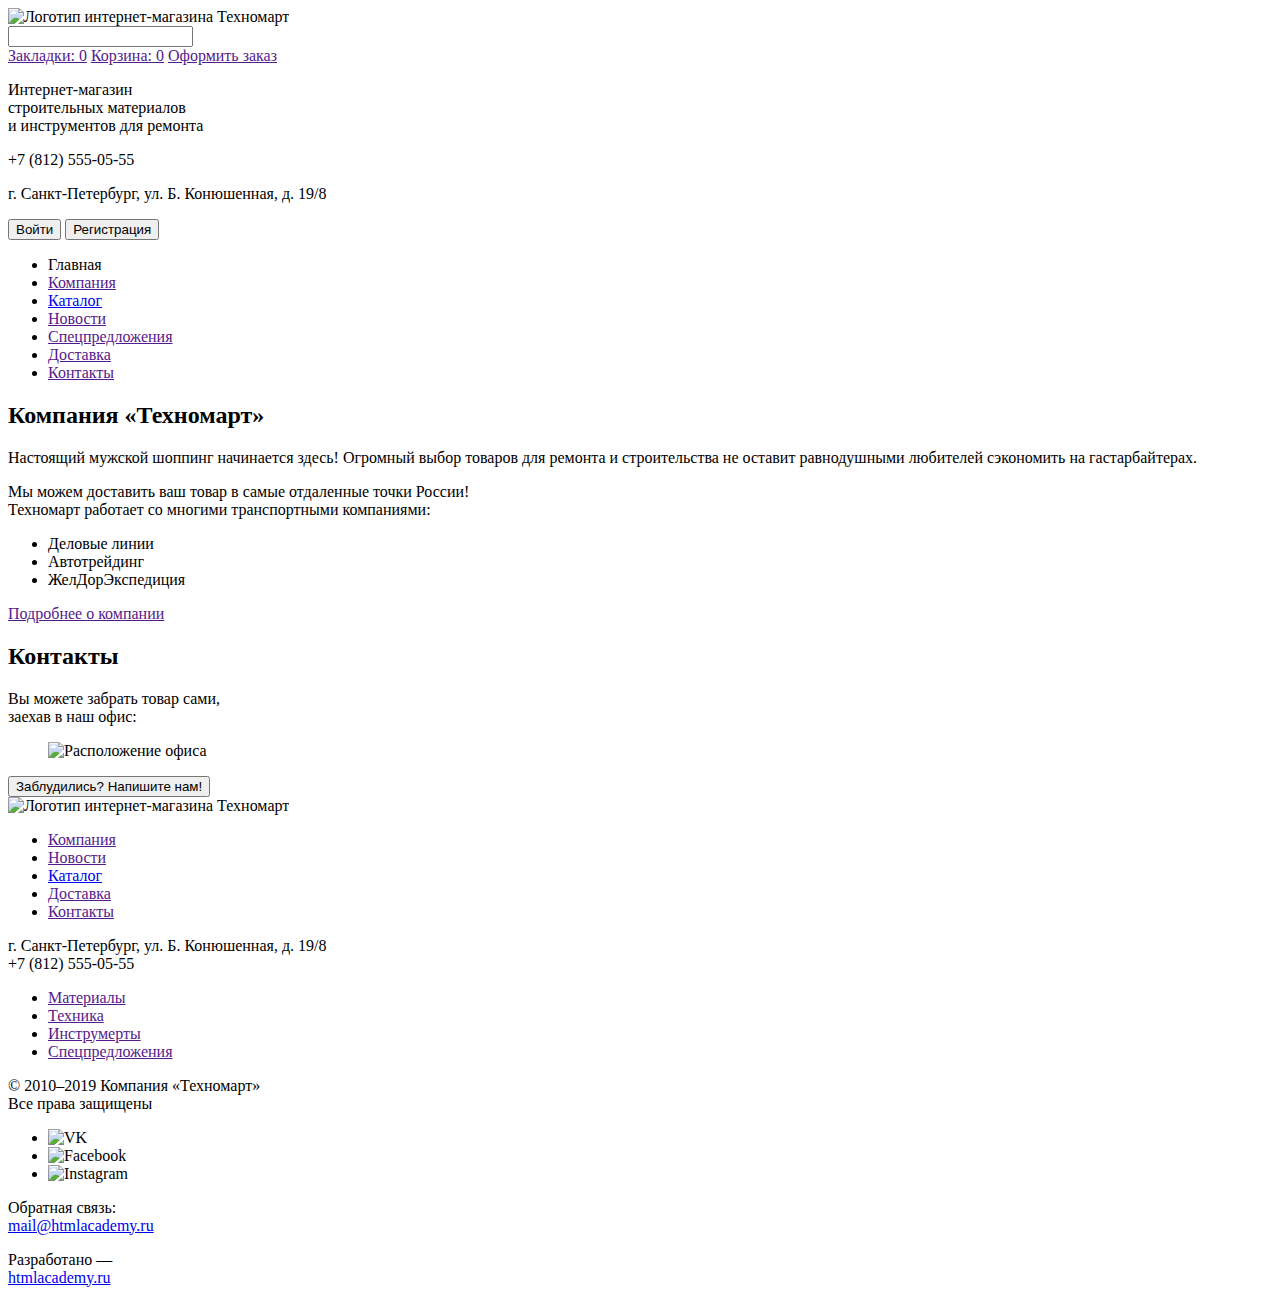
==== index.html @ 4e50cd93 "add catalog.html" ====
<!DOCTYPE html>
<html lang="ru">
  <head>
    <meta charset="utf-8">
    <title>HTML Academy: Техномарт</title>
  </head>
  <body>
    <header>
      <div>
        <a>
          <img src="img/logo.svg" width="109px" height="19px" alt="Логотип интернет-магазина Техномарт">
        </a>
        <form>
          <input type="text">
        </form>
        <a href="">Закладки: 0</a>
        <a href="">Корзина: 0</a>
        <a href="">Оформить заказ</a>
      </div>
      <div>
        <p>
          Интернет-магазин<br>
          строительных материалов<br>
          и инструментов для ремонта
        </p>
        <div>
          <p>+7 (812) 555-05-55</p>
          <p>г. Санкт-Петербург, ул. Б. Конюшенная, д. 19/8</p>
        </div>
        <button type="button">Войти</button>
        <button type="button">Регистрация</button>
      </div>
      <nav>
        <ul>
          <li><a>Главная</a></li>
          <li><a href="">Компания</a></li>
          <li><a href="catalog.html">Каталог</a></li>
          <li><a href="">Новости</a></li>
          <li><a href="">Спецпредложения</a></li>
          <li><a href="">Доставка</a></li>
          <li><a href="">Контакты</a></li>
        </ul>
      </nav>
    </header>
    
    <main>
      <article>
        <h2>Компания «Техномарт»</h2>
        <p>
          Настоящий мужской шоппинг начинается здесь!
          Огромный выбор товаров для ремонта и строительства
          не оставит равнодушными любителей сэкономить на гастарбайтерах.
        </p>
        <p>
          Мы можем доставить ваш товар в самые отдаленные точки России!<br>
          Техномарт работает со многими транспортными компаниями:
        </p>
        <ul>
          <li>Деловые линии</li>
          <li>Автотрейдинг</li>
          <li>ЖелДорЭкспедиция</li>
        </ul>
        <a href="">Подробнее о компании</a>
      </article>
      <article>
        <h2>Контакты</h2>
        <p>
          Вы можете забрать товар сами,<br>
          заехав в наш офис:
        </p>
        <figure>
          <img src="img/map.jpg" width="300px" height="158px" alt="Расположение офиса">
        </figure>
        <button>Заблудились? Напишите нам!</button>
      </article>
    </main>

    <footer>
      <div>
        <a>
          <img src="img/logo.svg" width="109px" height="19px" alt="Логотип интернет-магазина Техномарт">
        </a>
        <ul>
          <li><a href="">Компания</a></li>
          <li><a href="">Новости</a></li>
          <li><a href="catalog.html">Каталог</a></li>
          <li><a href="">Доставка</a></li>
          <li><a href="">Контакты</a></li>
        </ul>
      </div>
      <div>
        <p>
          г. Санкт-Петербург, ул. Б. Конюшенная, д. 19/8<br>
          +7 (812) 555-05-55
        </p>
        <ul>
          <li><a href="">Материалы</a></li>
          <li><a href="">Техника</a></li>
          <li><a href="">Инструмерты</a></li>
          <li><a href="">Спецпредложения</a></li>
        </ul>
      </div>
    </footer>

    <footer>
      <p>
        © 2010–2019 Компания «Техномарт»<br>
        Все права защищены
      </p>
      <ul>
        <li><img src="img/vk-icon.svg" alt="VK"></li>
        <li><img src="img/fb-icon.svg" alt="Facebook"></li>
        <li><img src="img/insta-icon.svg" alt="Instagram"></li>
      </ul>
      <p>
        Обратная связь:<br>
        <a href="mailto:mail@htmlacademy.ru">mail@htmlacademy.ru</a>
      </p>
      <p>
        Разработано —<br>
        <a href="https://htmlacademy.ru" target="_blank">htmlacademy.ru</a>
      </p>
    </footer>
  </body>
</html>
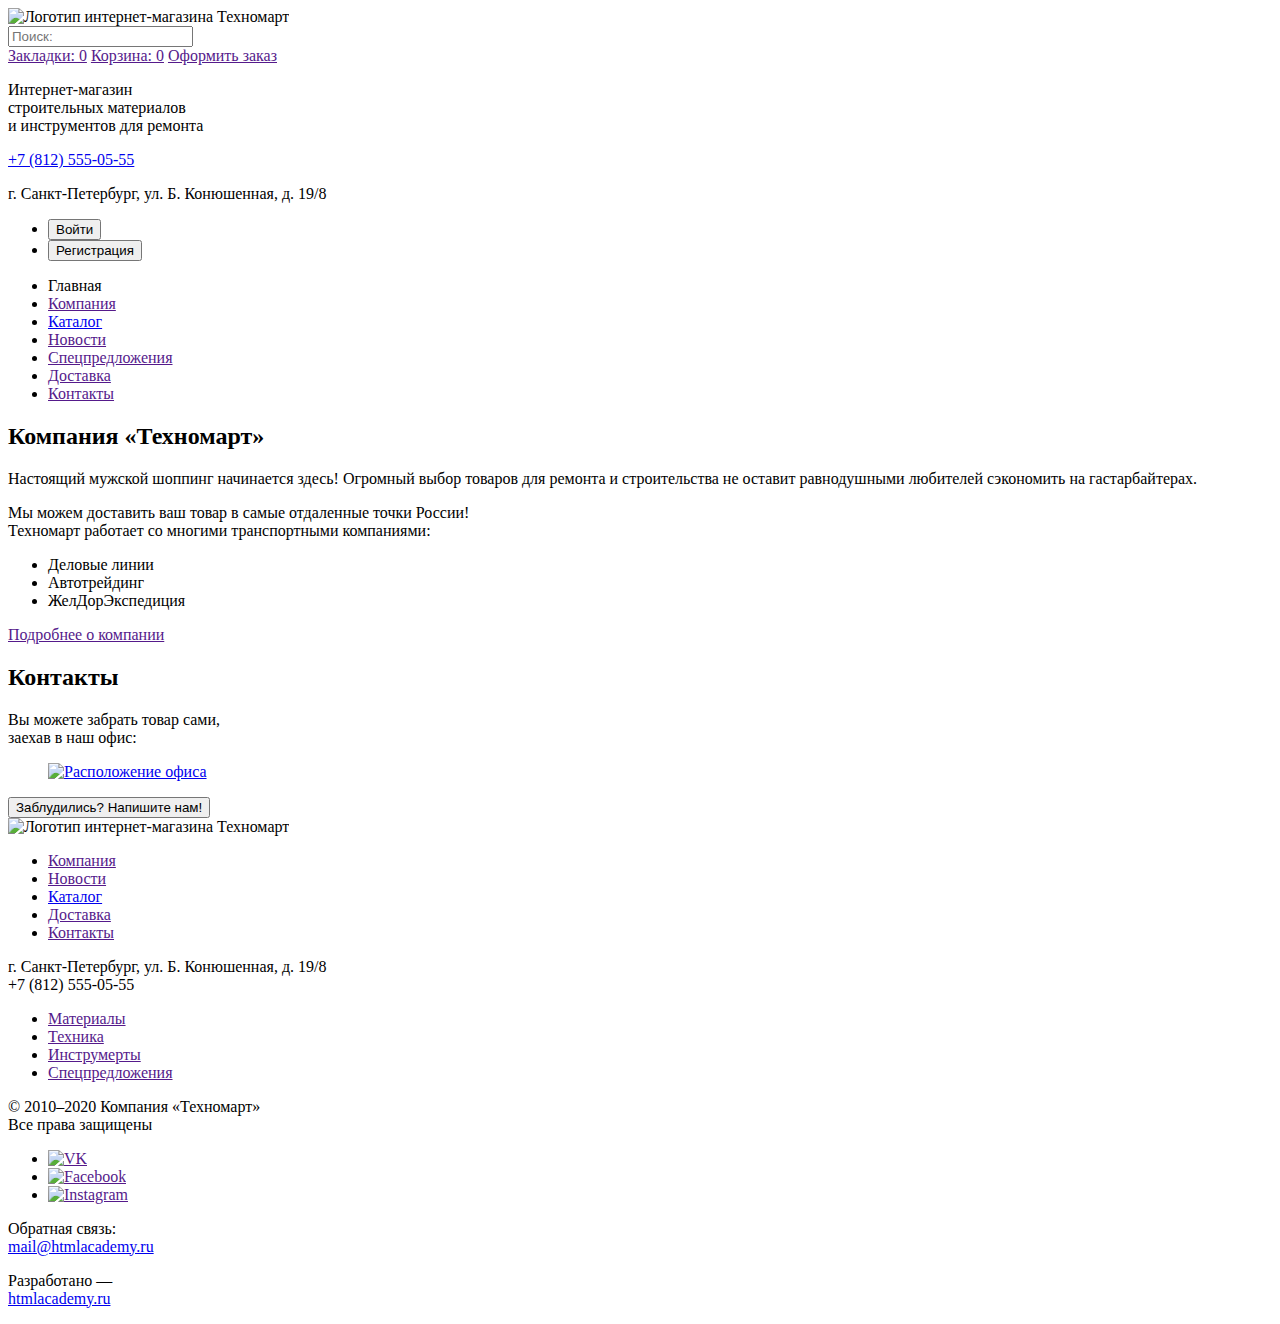
==== commit 3f296d6e: "code refactoring" ====
--- a/index.html
+++ b/index.html
@@ -8,10 +8,10 @@
     <header>
       <div>
         <a>
-          <img src="img/logo.svg" width="109px" height="19px" alt="Логотип интернет-магазина Техномарт">
+          <img src="img/logo.svg" width="109" height="19" alt="Логотип интернет-магазина Техномарт">
         </a>
         <form>
-          <input type="text">
+          <input type="text" placeholder="Поиск:">
         </form>
         <a href="">Закладки: 0</a>
         <a href="">Корзина: 0</a>
@@ -24,11 +24,13 @@
           и инструментов для ремонта
         </p>
         <div>
-          <p>+7 (812) 555-05-55</p>
+          <a href="tel:+78125550555">+7 (812) 555-05-55</a>
           <p>г. Санкт-Петербург, ул. Б. Конюшенная, д. 19/8</p>
         </div>
-        <button type="button">Войти</button>
-        <button type="button">Регистрация</button>
+        <ul>
+          <li><button type="button">Войти</button></li>
+          <li><button type="button">Регистрация</button></li>
+        </ul>
       </div>
       <nav>
         <ul>
@@ -42,7 +44,7 @@
         </ul>
       </nav>
     </header>
-    
+
     <main>
       <article>
         <h2>Компания «Техномарт»</h2>
@@ -69,7 +71,9 @@
           заехав в наш офис:
         </p>
         <figure>
-          <img src="img/map.jpg" width="300px" height="158px" alt="Расположение офиса">
+          <a href="http://maps.google.com/" target="_blank">
+            <img src="img/map.jpg" width="300" height="158" alt="Расположение офиса">
+          </a>
         </figure>
         <button>Заблудились? Напишите нам!</button>
       </article>
@@ -78,7 +82,7 @@
     <footer>
       <div>
         <a>
-          <img src="img/logo.svg" width="109px" height="19px" alt="Логотип интернет-магазина Техномарт">
+          <img src="img/logo.svg" width="109" height="19" alt="Логотип интернет-магазина Техномарт">
         </a>
         <ul>
           <li><a href="">Компания</a></li>
@@ -104,13 +108,13 @@
 
     <footer>
       <p>
-        © 2010–2019 Компания «Техномарт»<br>
+        © 2010–2020 Компания «Техномарт»<br>
         Все права защищены
       </p>
       <ul>
-        <li><img src="img/vk-icon.svg" alt="VK"></li>
-        <li><img src="img/fb-icon.svg" alt="Facebook"></li>
-        <li><img src="img/insta-icon.svg" alt="Instagram"></li>
+        <li><a href=""><img src="img/vk-icon.svg" alt="VK"></a></li>
+        <li><a href=""><img src="img/fb-icon.svg" alt="Facebook"></a></li>
+        <li><a href=""><img src="img/insta-icon.svg" alt="Instagram"></a></li>
       </ul>
       <p>
         Обратная связь:<br>
@@ -118,7 +122,7 @@
       </p>
       <p>
         Разработано —<br>
-        <a href="https://htmlacademy.ru" target="_blank">htmlacademy.ru</a>
+        <a href="https://htmlacademy.ru/intensive/htmlcss" target="_blank">htmlacademy.ru</a>
       </p>
     </footer>
   </body>
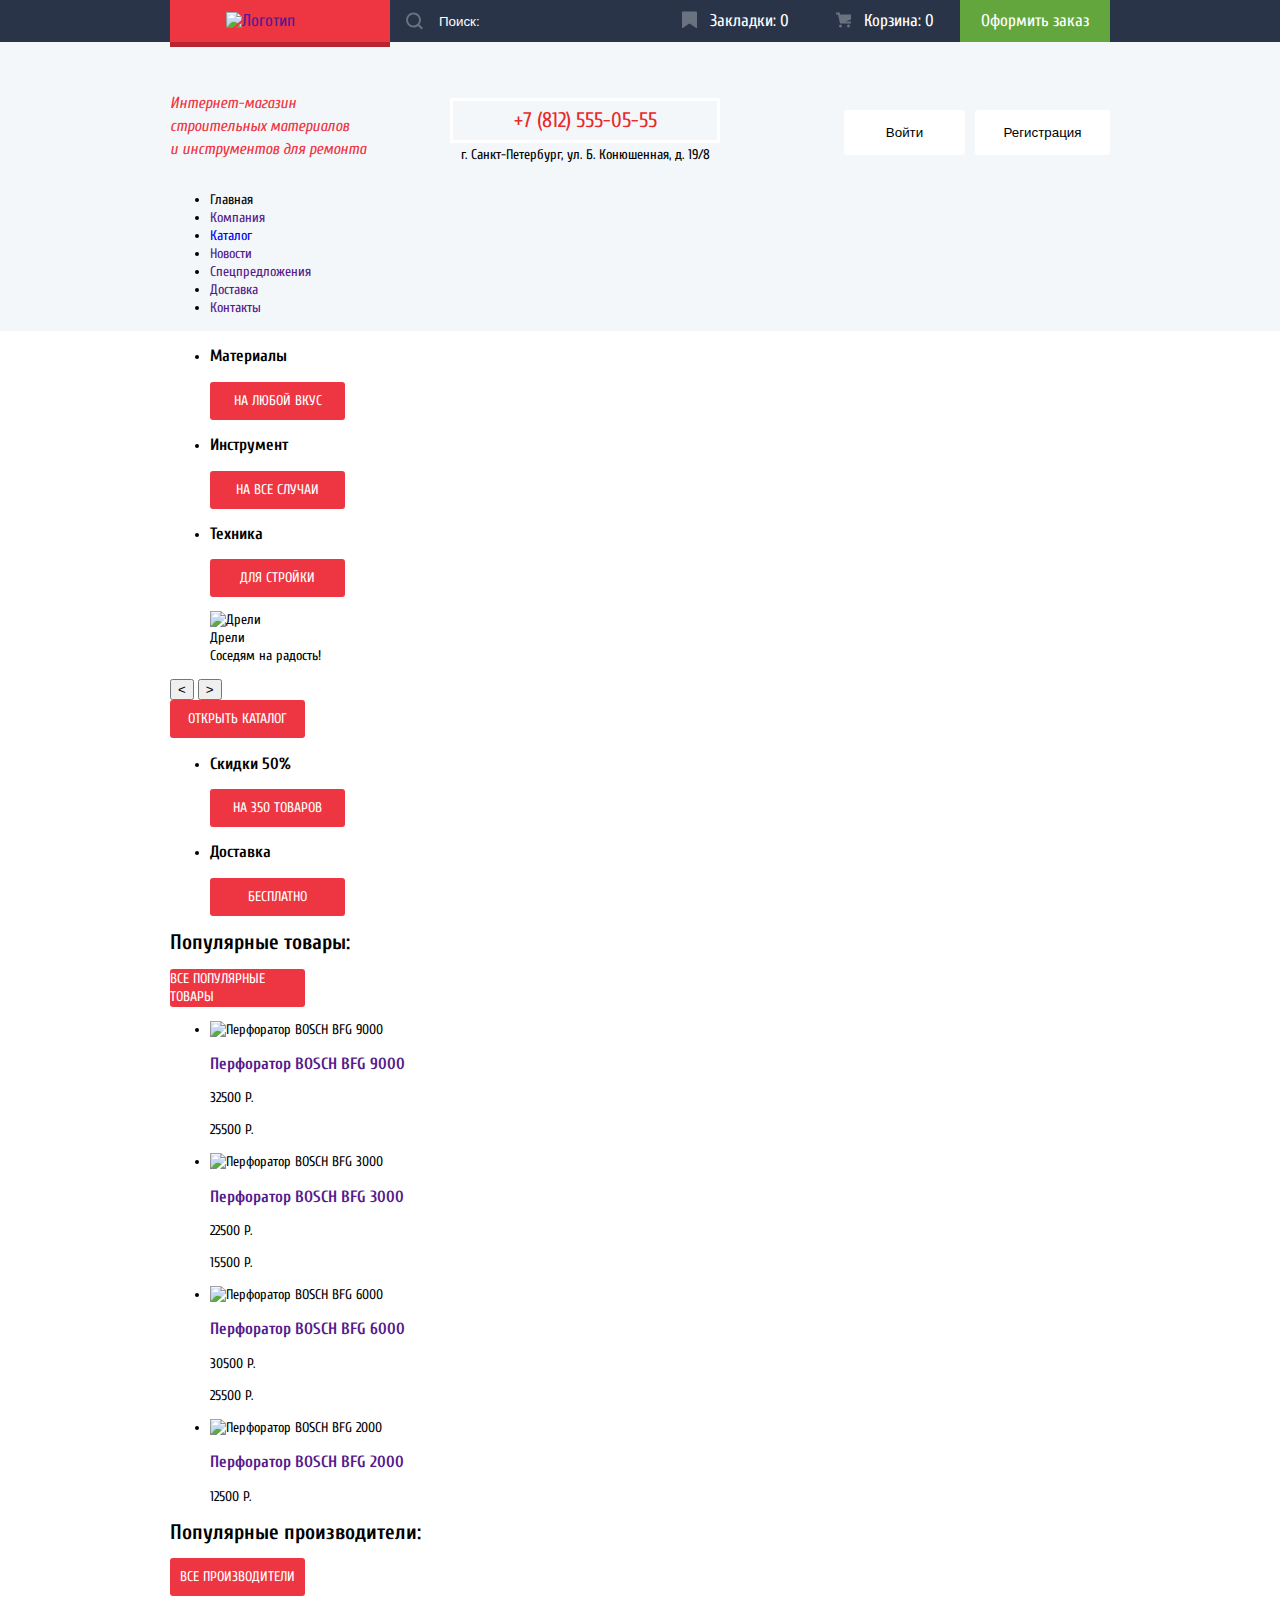
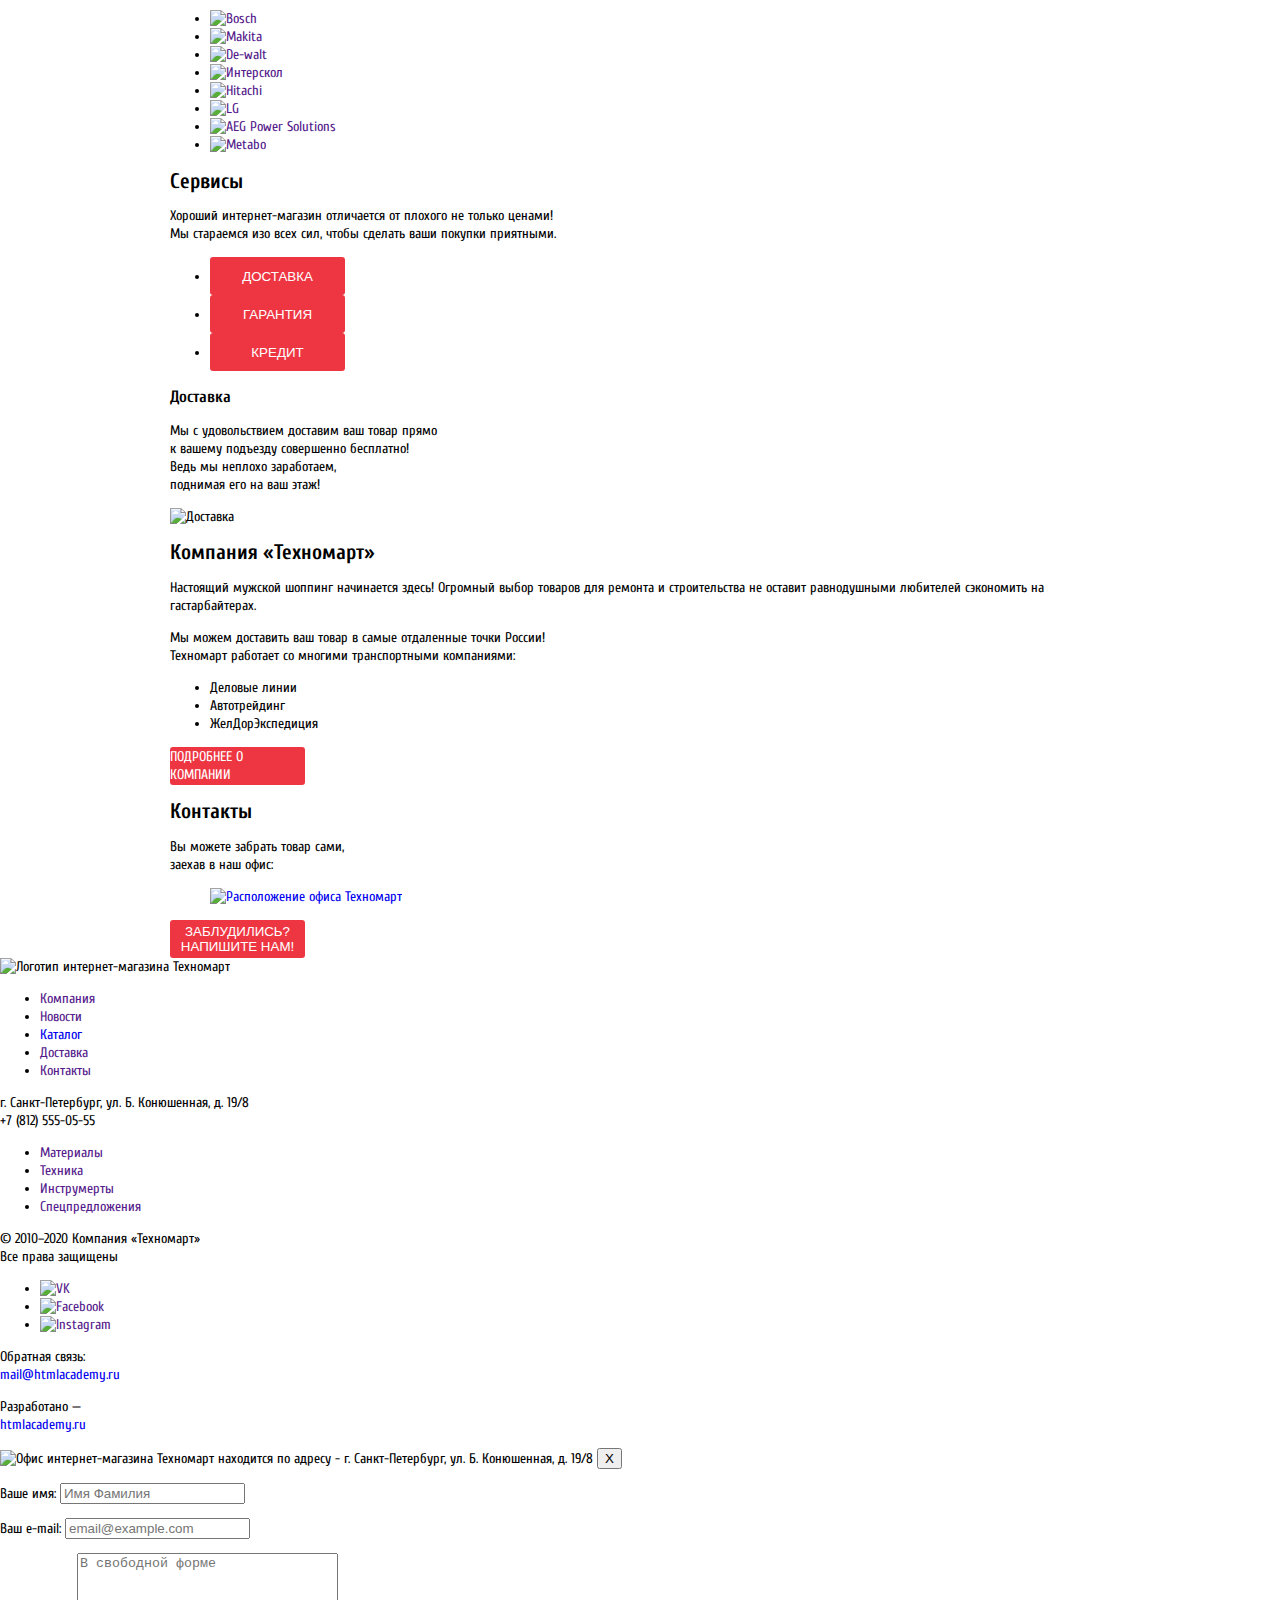
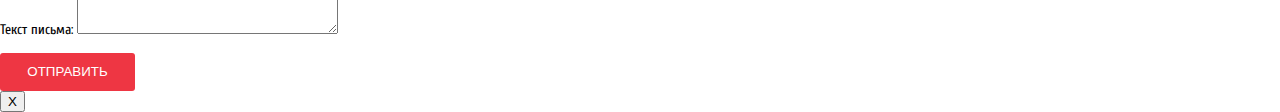
==== commit b2ea97f1: "change search icon style" ====
--- a/index.html
+++ b/index.html
@@ -3,127 +3,337 @@
   <head>
     <meta charset="utf-8">
     <title>HTML Academy: Техномарт</title>
+    <link href="https://fonts.googleapis.com/css?family=Cuprum:400,400i,700&display=swap&subset=cyrillic" rel="stylesheet">
+    <link rel="stylesheet" href="css/normalize.css">
+    <link rel="stylesheet" href="css/style.css">
   </head>
   <body>
-    <header>
-      <div>
-        <a>
-          <img src="img/logo.svg" width="109" height="19" alt="Логотип интернет-магазина Техномарт">
-        </a>
-        <form>
-          <input type="text" placeholder="Поиск:">
-        </form>
-        <a href="">Закладки: 0</a>
-        <a href="">Корзина: 0</a>
-        <a href="">Оформить заказ</a>
-      </div>
-      <div>
-        <p>
-          Интернет-магазин<br>
-          строительных материалов<br>
-          и инструментов для ремонта
-        </p>
-        <div>
-          <a href="tel:+78125550555">+7 (812) 555-05-55</a>
-          <p>г. Санкт-Петербург, ул. Б. Конюшенная, д. 19/8</p>
-        </div>
-        <ul>
-          <li><button type="button">Войти</button></li>
-          <li><button type="button">Регистрация</button></li>
-        </ul>
-      </div>
-      <nav>
-        <ul>
-          <li><a>Главная</a></li>
-          <li><a href="">Компания</a></li>
-          <li><a href="catalog.html">Каталог</a></li>
-          <li><a href="">Новости</a></li>
-          <li><a href="">Спецпредложения</a></li>
-          <li><a href="">Доставка</a></li>
-          <li><a href="">Контакты</a></li>
-        </ul>
-      </nav>
+    <header class="header">
+      <div class="header-top">
+        <div class="wrapper">
+          <a href="" class="header-top__logo">
+            <img src="img/logo-technomart.svg" width="109" height="19" alt="Логотип интернет-магазина Техномарт">
+          </a>
+          <form class="header-top__search" action="https://echo.htmlacademy.ru/courses" method="POST" name="search">
+            <input type="text" name="query" placeholder="Поиск:">
+            <label class="search-submit">
+              <input type="submit" aria-label="Поиск по сайту">
+              <svg class="svg-icon search-icon" xmlns="http://www.w3.org/2000/svg" width="17" height="17" viewBox="0 0 17 17"><path d="M17 15.586l-3.542-3.542A7.465 7.465 0 0 0 15 7.5 7.5 7.5 0 1 0 7.5 15c1.71 0 3.282-.579 4.544-1.542L15.586 17 17 15.586zM2 7.5C2 4.467 4.467 2 7.5 2 10.532 2 13 4.467 13 7.5c0 3.032-2.468 5.5-5.5 5.5A5.506 5.506 0 0 1 2 7.5z"/></svg>
+            </label>
+          </form>
+          <a class="button button--header-top" href="">
+            <svg class="svg-icon" xmlns="http://www.w3.org/2000/svg" width="14" height="16" viewBox="0 0 14 16"><path d="M14 15c0 .55-.368.741-.818.426l-5.363-3.765c-.45-.315-1.187-.315-1.637 0L.818 15.426C.368 15.741 0 15.55 0 15V1c0-.55.45-1 1-1h12c.55 0 1 .45 1 1v14z"/></svg>
+            Закладки: 0
+          </a>
+          <a class="button button--header-top" href="">
+            <svg class="svg-icon" xmlns="http://www.w3.org/2000/svg" width="15" height="15" viewBox="0 0 15 15"><circle cx="4.5" cy="13.5" r="1.5"/><circle  cx="12.5" cy="13.5" r="1.5"/><path  d="M15 2H4.07l-.422-2H0v2h2.031l1.985 9H15V9H9.441L15 6.951z"/></svg>
+            Корзина: 0
+          </a>
+          <a class="button button--header-top button--checkout" href="">Оформить заказ</a>
+        </div>
+      </div>
+      <div class="header-info">
+        <div class="wrapper">
+          <p class="header-info__caption">
+            Интернет-магазин<br>
+            строительных материалов<br>
+            и инструментов для ремонта
+          </p>
+          <div class="header-info__contacts">
+            <a class="header-info__phone" href="tel:+78125550555" aria-label="Телефон интернет-магазина Техномарт">+7 (812) 555-05-55</a>
+            <p class="header-info__address">г. Санкт-Петербург, ул. Б. Конюшенная, д. 19/8</p>
+          </div>
+          <ul class="header-info__user">
+            <li><button class="button button--sign-in" type="button">Войти</button></li>
+            <li><button class="button button--sign-up" type="button">Регистрация</button></li>
+          </ul>
+        </div>
+      </div>
+      <div class="wrapper">
+        <nav class="nav">
+          <ul class="nav__list">
+            <li class="nav__item nav__item--current"><a>Главная</a></li>
+            <li class="nav__item"><a href="">Компания</a></li>
+            <li class="nav__item"><a href="catalog.html">Каталог</a></li>
+            <li class="nav__item"><a href="">Новости</a></li>
+            <li class="nav__item"><a href="">Спецпредложения</a></li>
+            <li class="nav__item"><a href="">Доставка</a></li>
+            <li class="nav__item"><a href="">Контакты</a></li>
+          </ul>
+        </nav>
+      </div>
     </header>
-
-    <main>
-      <article>
-        <h2>Компания «Техномарт»</h2>
-        <p>
-          Настоящий мужской шоппинг начинается здесь!
-          Огромный выбор товаров для ремонта и строительства
-          не оставит равнодушными любителей сэкономить на гастарбайтерах.
-        </p>
-        <p>
-          Мы можем доставить ваш товар в самые отдаленные точки России!<br>
-          Техномарт работает со многими транспортными компаниями:
-        </p>
-        <ul>
-          <li>Деловые линии</li>
-          <li>Автотрейдинг</li>
-          <li>ЖелДорЭкспедиция</li>
-        </ul>
-        <a href="">Подробнее о компании</a>
+    <main class="container">
+      <section class="promo" aria-label="Промо-блок">
+        <ul class="promo__list">
+          <li class="promo__item promo-item">
+            <h3 class="promo-item__header">Материалы</h3>
+            <a class="button button--promo" href="" aria-label="материалы на любой вкус">На любой вкус</a>
+          </li>
+          <li class="promo__item promo-item">
+            <h3 class="promo-item__header">Инструмент</h3 class="promo-item__header">
+            <a class="button button--promo" href="" aria-label="Инструмент на все случаи">На все случаи</a>
+          </li class="promo__item promo-item">
+          <li class="promo__item promo-item">
+            <h3 class="promo-item__header">Техника</h3>
+            <a class="button button--promo" href="" aria-label="Техника для стройки">Для стройки</a>
+          </li>
+        </ul>
+        <section class="promo__slider promo-slider" aria-label="Слайдер">
+          <figure class="promo-slider__slide">
+            <img class="promo-slider__img" src="img/slider-image.jpg" alt="Дрели" width="620" height="266">
+            <figcaption class="promo-slider__title">Дрели</figcaption>
+            <figcaption class="promo-slider__caption">Соседям на радость!</figcaption>
+          </figure>
+          <button class="promo-slider__prev" type="button" aria-label="Предыдущий слайд">&lt;</button>
+          <button class="promo-slider__next" type="button" aria-label="Следующий слайд">&gt;</button>
+          <a class="button" href="catalog.html">Открыть каталог</a>
+        </section>
+        <ul class="promo__list promo__list--vertical">
+          <li class="promo__item promo-item">
+            <h3 class="promo-item__header">Скидки 50%</h3>
+            <a class="button button--promo" href="" aria-label="Скидки 50% на 350 товаров">На 350 товаров</a>
+          </li>
+          <li class="promo__item promo-item">
+            <h3 class="promo-item__header">Доставка</h3>
+            <a class="button button--promo" href="" aria-label="Доставка бесплатно">Бесплатно</a>
+          </li>
+        </ul>
+      </section>
+      <section class="popular">
+        <div class="popular__header">
+          <h2 class="popular__title">Популярные товары:</h2>
+          <a class="button" href="">Все популярные товары</a>
+        </div>
+        <ul class="products">
+          <li class="products__item">
+            <img class="products__img" src="img/item-image-2.jpg" width="218" height="170" alt="Перфоратор BOSCH BFG 9000">
+            <h3 class="products__name">
+              <a href="">Перфоратор BOSCH BFG 9000</a>
+            </h3>
+            <p class="products__price-discount">32500 Р.</p>
+            <p class="products__price">25500 Р.</p>
+          </li>
+          <li class="products__item">
+            <img class="products__img" src="img/item-image-1.jpg" width="218" height="170" alt="Перфоратор BOSCH BFG 3000">
+            <h3 class="products__name">
+              <a href="">Перфоратор BOSCH BFG 3000</a>
+            </h3>
+            <p class="products__price-discount">22500 Р.</p>
+            <p class="products__price">15500 Р.</p>
+          </li>
+          <li class="products__item">
+            <img class="products__img" src="img/item-image-3.jpg" width="218" height="170" alt="Перфоратор BOSCH BFG 6000">
+            <h3 class="products__name">
+              <a href="">Перфоратор BOSCH BFG 6000</a>
+            </h3>
+            <p class="products__price-discount">30500 Р.</p>
+            <p class="products__price">25500 Р.</p>
+          </li>
+          <li class="products__item">
+            <img class="products__img" src="img/item-image-1.jpg" width="218" height="170" alt="Перфоратор BOSCH BFG 2000">
+            <h3 class="products__name">
+              <a href="">Перфоратор BOSCH BFG 2000</a>
+            </h3>
+            <p class="products__price">12500 Р.</p>
+          </li>
+        </ul>
+      </section>
+      <section class="popular popular-vendors">
+        <div class="popular__header">
+          <h2 class="popular__title">Популярные производители:</h2>
+          <a class="button" href="">Все производители</a>
+        </div>
+        <ul class="popular-vendors__list">
+          <li class="popular-vendors__item">
+            <a class="popular-vendors__link" href="">
+              <img class="popular-vendors__img" src="img/vendors/bosch.jpg" alt="Bosch">
+            </a>
+          </li>
+          <li class="popular-vendors__item">
+            <a class="popular-vendors__link" href="">
+              <img class="popular-vendors__img" src="img/vendors/makita.jpg" alt="Makita">
+            </a>
+          </li>
+          <li class="popular-vendors__item">
+            <a class="popular-vendors__link" href="">
+              <img class="popular-vendors__img" src="img/vendors/de-walt.jpg" alt="De-walt">
+            </a>
+          </li>
+          <li class="popular-vendors__item">
+            <a class="popular-vendors__link" href="">
+              <img class="popular-vendors__img" src="img/vendors/interskol.jpg" alt="Интерскол">
+            </a>
+          </li>
+          <li class="popular-vendors__item">
+            <a class="popular-vendors__link" href="">
+              <img class="popular-vendors__img" src="img/vendors/hitachi.jpg" alt="Hitachi">
+            </a>
+          </li>
+          <li class="popular-vendors__item">
+            <a class="popular-vendors__link" href="">
+              <img class="popular-vendors__img" src="img/vendors/lg.jpg" alt="LG">
+            </a>
+          </li>
+          <li class="popular-vendors__item">
+            <a class="popular-vendors__link" href="">
+              <img class="popular-vendors__img" src="img/vendors/aeg.jpg" alt="AEG Power Solutions">
+            </a>
+            </li>
+          <li class="popular-vendors__item">
+            <a class="popular-vendors__link" href="">
+              <img class="popular-vendors__img" src="img/vendors/metabo.jpg" alt="Metabo">
+            </a>
+          </li>
+        </ul>
+      </section>
+      <article class="article article--backgound">
+        <h2 class="services__title">Сервисы</h2>
+        <p class="services__text">
+          Хороший интернет-магазин отличается от плохого не только ценами!<br>
+          Мы стараемся изо всех сил, чтобы сделать ваши покупки приятными.
+        </p>
       </article>
-      <article>
-        <h2>Контакты</h2>
-        <p>
-          Вы можете забрать товар сами,<br>
-          заехав в наш офис:
-        </p>
-        <figure>
-          <a href="http://maps.google.com/" target="_blank">
-            <img src="img/map.jpg" width="300" height="158" alt="Расположение офиса">
-          </a>
-        </figure>
-        <button>Заблудились? Напишите нам!</button>
-      </article>
+      <section class="services-slider">
+        <ul class="services-slider__nav">
+          <li class="services-slider__item">
+            <button class="services-slider__btn button" type="button">Доставка</button>
+          </li>
+          <li class="services-slider__item">
+            <button class="services-slider__btn button" type="button">Гарантия</button>
+          </li>
+          <li class="services-slider__item">
+            <button class="services-slider__btn button" type="button">Кредит</button>
+          </li>
+        </ul>
+        <div class="services-slider__slide services-slide">
+          <h3 class="services-slide__title">Доставка</h3>
+          <p class="services-slide__text">
+            Мы с удовольствием доставим ваш товар прямо<br>
+            к вашему подъезду совершенно бесплатно!<br>
+            Ведь мы неплохо заработаем,<br>
+            поднимая его на ваш этаж!
+          </p>
+          <img class="services-slide__img" src="img/delivery.jpg" width="468" height="261" alt="Доставка">
+        </div>
+      </section>
+      <div class="article-wrapper">
+        <article class="article">
+          <h2 class="article__title">Компания «Техномарт»</h2>
+          <p class="article__text">
+            Настоящий мужской шоппинг начинается здесь!
+            Огромный выбор товаров для ремонта и строительства
+            не оставит равнодушными любителей сэкономить на гастарбайтерах.
+          </p>
+          <p>
+            Мы можем доставить ваш товар в самые отдаленные точки России!<br>
+            Техномарт работает со многими транспортными компаниями:
+          </p>
+          <ul class="article__list delivery-list">
+            <li class="delivery-list__item">Деловые линии</li>
+            <li class="delivery-list__item">Автотрейдинг</li>
+            <li class="delivery-list__item">ЖелДорЭкспедиция</li>
+          </ul>
+          <a class="button" href="">Подробнее о компании</a>
+        </article>
+        <article class="article">
+          <h2 class="article__title">Контакты</h2>
+          <p class="article__text">
+            Вы можете забрать товар сами,<br>
+            заехав в наш офис:
+          </p>
+          <figure class="article__map">
+            <a class="article__map-link" href="http://maps.google.com/" target="_blank">
+              <img class="article__map-img" src="img/map.jpg" width="300" height="158" alt="Расположение офиса Техномарт">
+            </a>
+          </figure>
+          <button type="button" class="button">Заблудились? Напишите нам!</button>
+        </article>
+      </div>
     </main>
 
-    <footer>
-      <div>
-        <a>
-          <img src="img/logo.svg" width="109" height="19" alt="Логотип интернет-магазина Техномарт">
+    <footer class="footer">
+      <div class="footer__line">
+        <a class="footer_logo">
+          <img src="img/logo-technomart.svg" width="109" height="19" alt="Логотип интернет-магазина Техномарт">
         </a>
-        <ul>
-          <li><a href="">Компания</a></li>
-          <li><a href="">Новости</a></li>
-          <li><a href="catalog.html">Каталог</a></li>
-          <li><a href="">Доставка</a></li>
-          <li><a href="">Контакты</a></li>
-        </ul>
-      </div>
-      <div>
-        <p>
+        <ul class="footer__nav footer-nav">
+          <li class="footer-nav_item"><a href="">Компания</a></li>
+          <li class="footer-nav_item"><a href="">Новости</a></li>
+          <li class="footer-nav_item"><a href="catalog.html">Каталог</a></li>
+          <li class="footer-nav_item"><a href="">Доставка</a></li>
+          <li class="footer-nav_item"><a href="">Контакты</a></li>
+        </ul>
+      </div>
+      <div class="footer__line">
+        <p class="footer__address">
           г. Санкт-Петербург, ул. Б. Конюшенная, д. 19/8<br>
           +7 (812) 555-05-55
         </p>
-        <ul>
-          <li><a href="">Материалы</a></li>
-          <li><a href="">Техника</a></li>
-          <li><a href="">Инструмерты</a></li>
-          <li><a href="">Спецпредложения</a></li>
+        <ul class="footer__nav footer-nav footer__nav--bottom">
+          <li class="footer-nav_item"><a href="">Материалы</a></li>
+          <li class="footer-nav_item"><a href="">Техника</a></li>
+          <li class="footer-nav_item"><a href="">Инструмерты</a></li>
+          <li class="footer-nav_item"><a href="">Спецпредложения</a></li>
         </ul>
       </div>
     </footer>
 
-    <footer>
-      <p>
+    <footer class="footer footer--bottom">
+      <p class="footer__copyright">
         © 2010–2020 Компания «Техномарт»<br>
         Все права защищены
       </p>
-      <ul>
-        <li><a href=""><img src="img/vk-icon.svg" alt="VK"></a></li>
-        <li><a href=""><img src="img/fb-icon.svg" alt="Facebook"></a></li>
-        <li><a href=""><img src="img/insta-icon.svg" alt="Instagram"></a></li>
+      <ul class="footer__socials socials">
+        <li class="socials__item">
+          <a href=""><img src="img/icons/vk-icon.svg" alt="VK"></a>
+        </li>
+        <li class="socials__item">
+          <a href=""><img src="img/icons/fb-icon.svg" alt="Facebook"></a>
+        </li>
+        <li class="socials__item">
+          <a href=""><img src="img/icons/insta-icon.svg" alt="Instagram"></a>
+        </li>
       </ul>
-      <p>
+      <p class="footer__feedback">
         Обратная связь:<br>
-        <a href="mailto:mail@htmlacademy.ru">mail@htmlacademy.ru</a>
+        <a class="footer__feedback-link" href="mailto:mail@htmlacademy.ru">mail@htmlacademy.ru</a>
       </p>
       <p>
         Разработано —<br>
-        <a href="https://htmlacademy.ru/intensive/htmlcss" target="_blank">htmlacademy.ru</a>
+        <a class="footer__feedback-link" href="https://htmlacademy.ru/intensive/htmlcss" target="_blank">htmlacademy.ru</a>
       </p>
     </footer>
+
+    <section class="modal modal-map" aria-label="Карта с расположением офиса Техномарта">
+      <img
+        class="modal-map__img"
+        src="img/full-map.jpg"
+        width="940"
+        height="446"
+        alt="Офис интернет-магазина Техномарт находится по адресу - г. Санкт-Петербург, ул. Б. Конюшенная, д. 19/8"
+      >
+      <button class="modal__close" type="button" aria-label="Закрыть всплывающее окно с картой">X</button>
+    </section>
+    <section class="modal modal-feedback" aria-label="Форма обратной связи">
+      <form class="feedback-form" action="https://echo.htmlacademy.ru/courses" method="POST" name="feedback">
+        <p class="feedback-form__entry">
+          <label class="feedback-form__label" for="name">Ваше имя:</label>
+          <input class="feedback-form__input" type="text" name="name" id="name" placeholder="Имя Фамилия">
+        </p>
+        <p class="feedback-form__entry">
+          <label class="feedback-form__label" for="feeedback-email">Ваш e-mail:</label>
+          <input class="feedback-form__input" type="email" name="email" id="feeedback-email" placeholder="email@example.com">
+        </p>
+        <p class="feedback-form__entry">
+          <label class="feedback-form__input" for="message">Текст письма:</label>
+          <textarea class="feedback-form__textarea" name="message" id="message" cols="30" rows="5" placeholder="В свободной форме"></textarea>
+        </p>
+        <div class="feedback-form__submit-container">
+          <button class="button" type="submit">Отправить</button>
+        </div>
+        <button class="modal__close" type="button" aria-label="Закрыть всплывающее окно с обратной связью">X</button>
+      </form>
+    </section>
   </body>
 </html>
--- a/css/style.css
+++ b/css/style.css
@@ -0,0 +1,278 @@
+/*
+* GLOBAL STYLES
+*/
+
+body {
+    margin: 0;
+    padding: 0;
+
+    font-family: 'Cuprum', Arial, sans-serif;
+    font-size: 14px;
+    line-height: 18px;
+
+    box-sizing: border-box;
+}
+
+*, *:before, *:after {
+    box-sizing: inherit;
+}
+
+a {
+    text-decoration: none;
+}
+
+main {
+    width: 940px;
+    margin: 0 auto;
+}
+
+.button {
+    height: 38px;
+    width: 135px;
+    display: flex;
+    align-items: center;
+    justify-content: center;
+    background-color: #ee3643;
+    color: white;
+    border-radius: 3px;
+    border: 0;
+    text-transform: uppercase;
+    cursor: pointer;
+}
+
+.button:hover {
+    background-color: #ca2c37;
+}
+
+.button:active {
+    background-color: #ba2732;
+}
+
+.wrapper {
+    width: 940px;
+    height: 100%;
+    margin: 0 auto;
+    display: flex;
+    align-items: center;
+}
+
+/*
+* HEADER TOP STYLES
+*/
+
+.header {
+    background-color: #f4f7f9;
+}
+
+.header-top {
+    background-color: #293449;
+    height: 42px;
+
+    font-size: 17px;
+    line-height: 18px;
+}
+
+.button--header-top {
+    border-radius: 0;
+    height: 100%;
+    background-color: inherit;
+    width: 150px;
+    text-transform: none;
+}
+
+.header-top .svg-icon {
+    width: 15px;
+    height: 100%;
+    margin: 0 13px 2px 0;
+    border: 0;
+    fill: white;
+    opacity: 30%;
+}
+
+.button--header-top:hover {
+    background-color: #212a3a;
+}
+
+.button--header-top:hover .svg-icon {
+    opacity: 100%;
+}
+
+.button--header-top:active {
+    background-color: #161d29;
+    color: #FFFFFF80;
+}
+
+.button--header-top:active .svg-icon {
+    opacity: 30%;
+}
+
+.button--checkout {
+    background-color: #63a63e;
+}
+
+.button--checkout:hover {
+    background-color: #5fbb2d;
+}
+
+.button--checkout:active {
+    background-color: #518534;
+}
+
+.header-top__search {
+    position: relative;
+    width: 270px;
+    height: 100%;
+}
+
+.header-top .search-icon {
+    width: 17px;
+}
+
+.header-top__search:focus {
+    background-color: white;
+}
+
+.header-top__search input {
+    background-color: inherit;
+    padding: 0 10px 0 49px;
+    border: 0;
+    height: 100%;
+    width: 100%;
+    outline: none;
+    color: white;
+}
+
+.header-top__search:hover {
+    background-color: #212a3a;
+}
+
+.header-top__search:hover .svg-icon {
+    opacity: 100%;
+}
+
+.header-top__search input:focus {
+    background-color: white;
+    color: black;
+}
+
+.header-top__search input:focus + .search-submit .svg-icon {
+    fill: #ee3643;
+    opacity: 100%;
+}
+
+.header-top__search input::placeholder {
+    color: white;
+}
+
+.header-top__search input[type="submit"] {
+    display: none;
+}
+
+.search-submit {
+    position: absolute;
+    top: 0;
+    height: 100%;
+    width: 49px;
+    cursor: pointer;
+    display: flex;
+    justify-content: center;
+}
+
+.search-submit .svg-icon {
+    margin: 0;
+}
+
+.header-top__logo {
+    width: 220px;
+    height: 100%;
+    background-color: #ee3643;
+    box-shadow: 0px 5px 0px 0px #b62530;
+    display: flex;
+    align-items: center;
+    justify-content: center;
+}
+
+.header-top__logo:hover {
+    cursor: pointer;
+    background-color: #ca2c37;
+}
+
+.header-top__logo:active {
+    cursor: pointer;
+    background-color: #ba2732;
+}
+
+/*
+* HEADER MIDDLE STYLES
+*/
+
+.header-info {
+    margin-top: 46px;
+    font-size: 21px;
+    line-height: 21px;
+}
+
+.header-info .wrapper {
+    justify-content: space-between;
+    margin-top: 46px;
+}
+
+.header-info__contacts {
+    display: flex;
+    align-items: center;
+    flex-direction: column;
+}
+
+.header-info__caption {
+    font-style: italic;
+    margin-top: 4px;
+    color: #ee3643;
+    font-size: 16px;
+    line-height: 23px;
+}
+
+.header-info__phone {
+    display: block;
+    color: #e9292a;
+    width: 270px;
+    height: 45px;
+    border: 3px solid white;
+    text-align: center;
+    padding: 9px;
+}
+
+.header-info__address {
+    font-size: 14px;
+    line-height: 24px;
+    margin: 0;
+}
+
+.header-info__user {
+    list-style: none;
+    margin: 0;
+    display: flex;
+}
+
+.header-info__user button {
+    background-color: white;
+    text-transform: none;
+    height: 45px;
+    color: black;
+}
+
+.header-info__user button:hover {
+    background-color: white;
+    color: #ee3643;
+}
+
+.header-info__user button:active {
+    background-color: white;
+    color: #00000080;
+    outline: none;
+}
+
+.header-info__user .button--sign-in {
+    width: 121px;
+    margin-right: 10px;
+
+}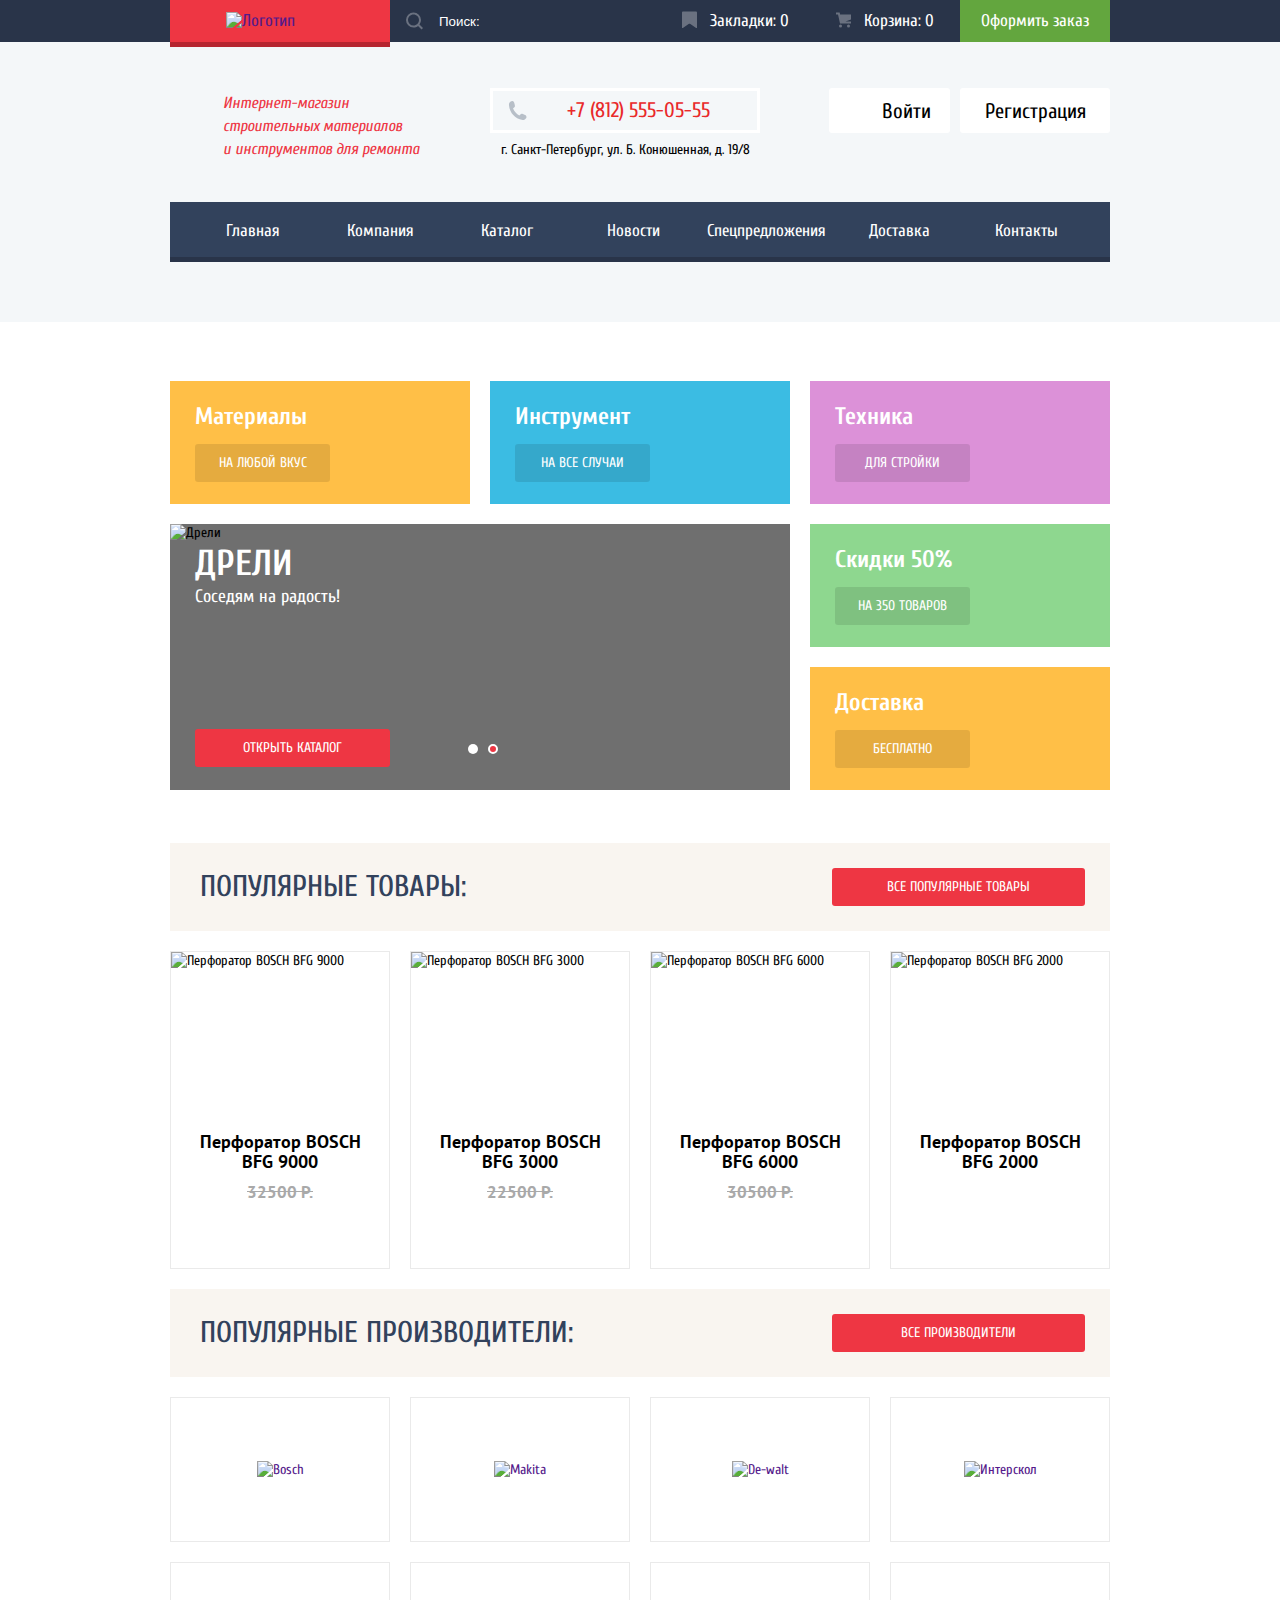
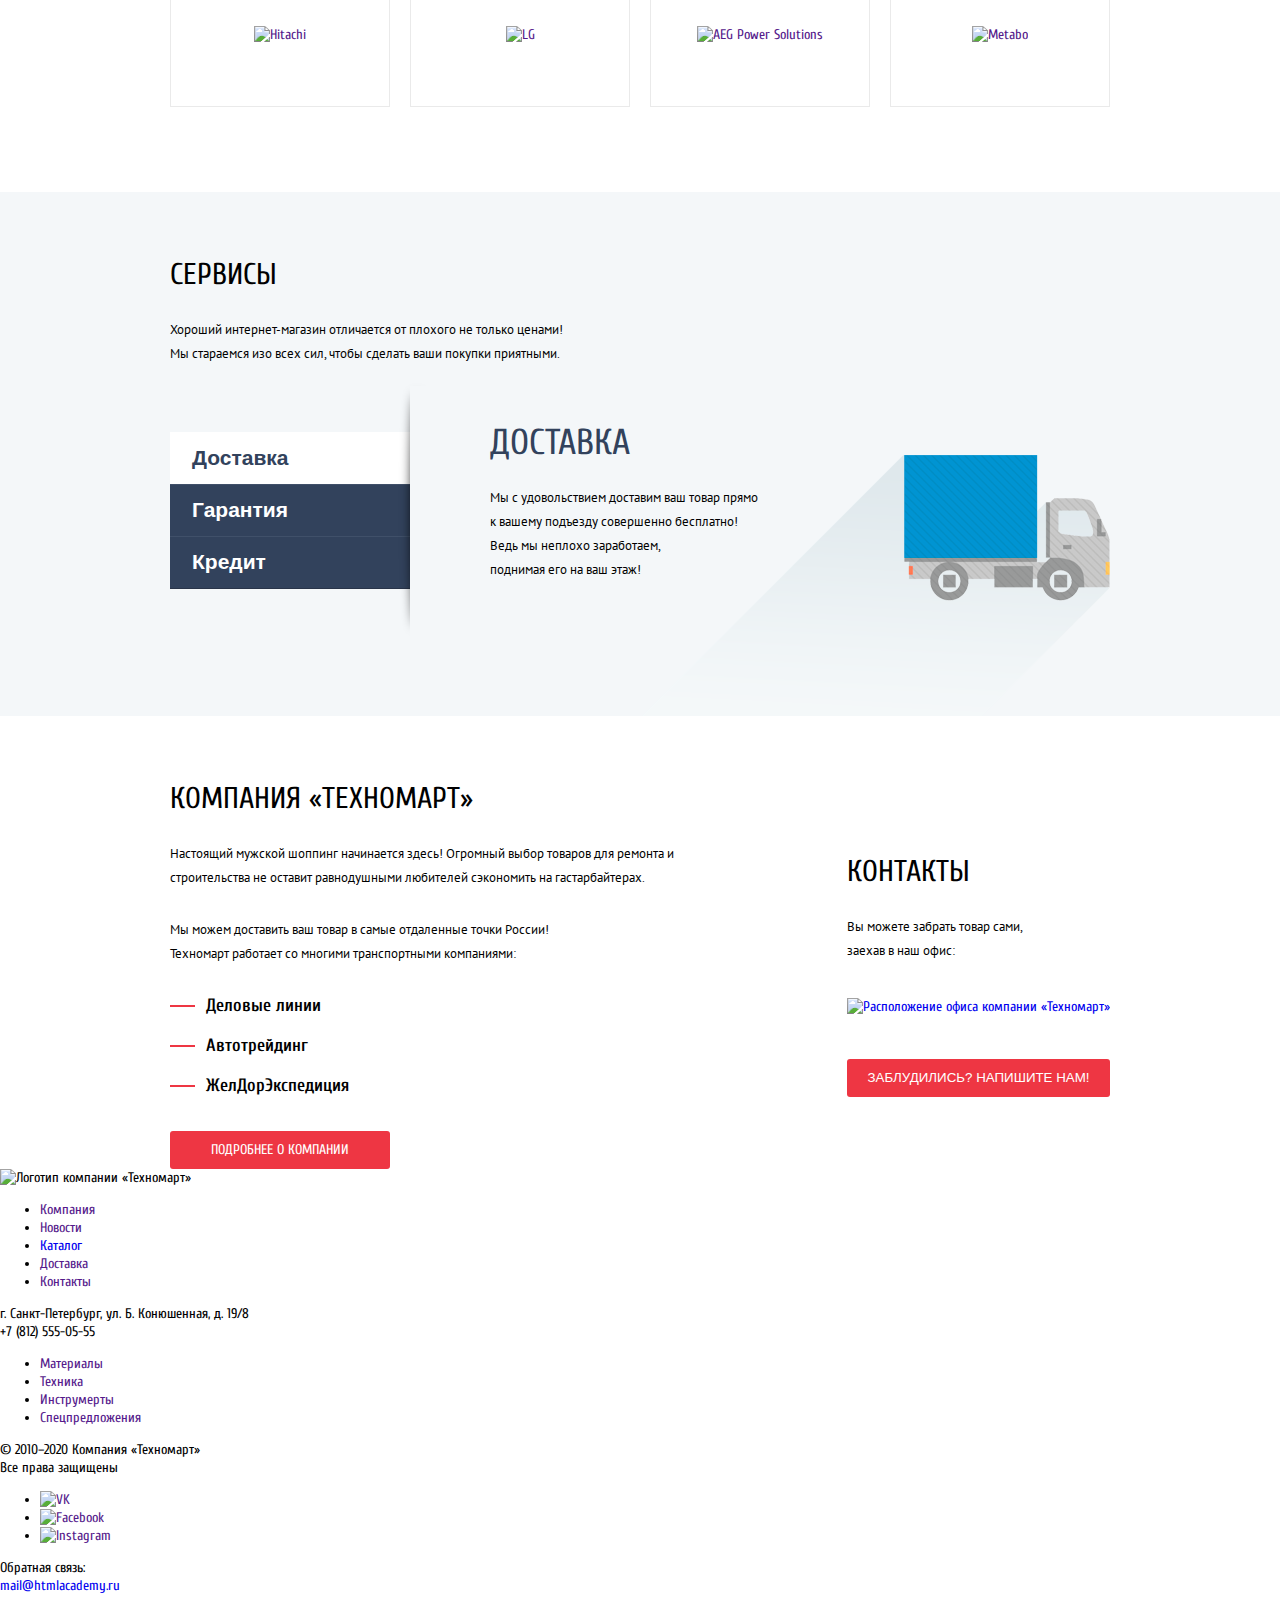
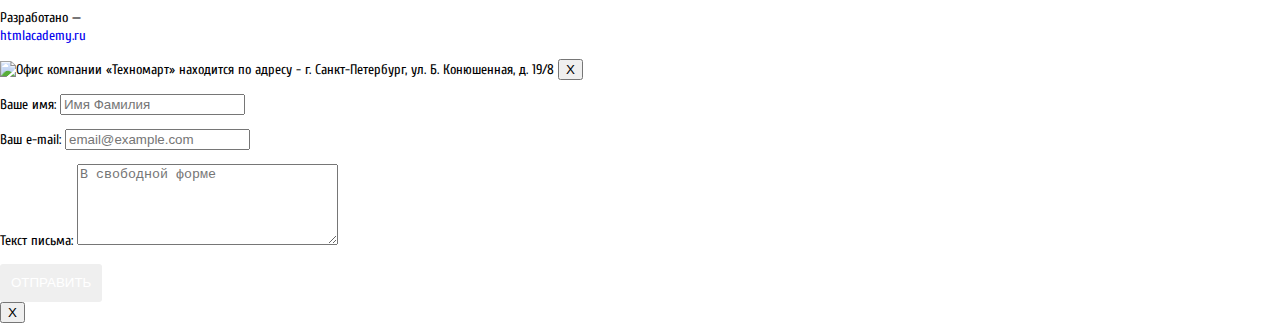
==== commit f4e8cfad: "add new styles" ====
--- a/index.html
+++ b/index.html
@@ -4,336 +4,389 @@
     <meta charset="utf-8">
     <title>HTML Academy: Техномарт</title>
     <link href="https://fonts.googleapis.com/css?family=Cuprum:400,400i,700&display=swap&subset=cyrillic" rel="stylesheet">
+    <link href="https://fonts.googleapis.com/css?family=PT+Sans:400,700&display=swap&subset=cyrillic" rel="stylesheet">
     <link rel="stylesheet" href="css/normalize.css">
     <link rel="stylesheet" href="css/style.css">
   </head>
   <body>
     <header class="header">
-      <div class="header-top">
+      <div class="top-line">
         <div class="wrapper">
-          <a href="" class="header-top__logo">
+          <a href="" class="top-line__logo">
             <img src="img/logo-technomart.svg" width="109" height="19" alt="Логотип интернет-магазина Техномарт">
           </a>
-          <form class="header-top__search" action="https://echo.htmlacademy.ru/courses" method="POST" name="search">
-            <input type="text" name="query" placeholder="Поиск:">
-            <label class="search-submit">
-              <input type="submit" aria-label="Поиск по сайту">
-              <svg class="svg-icon search-icon" xmlns="http://www.w3.org/2000/svg" width="17" height="17" viewBox="0 0 17 17"><path d="M17 15.586l-3.542-3.542A7.465 7.465 0 0 0 15 7.5 7.5 7.5 0 1 0 7.5 15c1.71 0 3.282-.579 4.544-1.542L15.586 17 17 15.586zM2 7.5C2 4.467 4.467 2 7.5 2 10.532 2 13 4.467 13 7.5c0 3.032-2.468 5.5-5.5 5.5A5.506 5.506 0 0 1 2 7.5z"/></svg>
+          <form class="top-line__search" action="https://echo.htmlacademy.ru/courses" method="POST" name="search">
+            <input class="top-line__input" type="text" name="query" placeholder="Поиск:">
+            <label class="top-line__label">
+              <input class="top-line__submit" type="submit" aria-label="Поиск по сайту">
+              <svg class="top-line__icon top-line__icon--search" xmlns="http://www.w3.org/2000/svg" width="17" height="17" viewBox="0 0 17 17"><path d="M17 15.586l-3.542-3.542A7.465 7.465 0 0 0 15 7.5 7.5 7.5 0 1 0 7.5 15c1.71 0 3.282-.579 4.544-1.542L15.586 17 17 15.586zM2 7.5C2 4.467 4.467 2 7.5 2 10.532 2 13 4.467 13 7.5c0 3.032-2.468 5.5-5.5 5.5A5.506 5.506 0 0 1 2 7.5z"/></svg>
             </label>
           </form>
-          <a class="button button--header-top" href="">
-            <svg class="svg-icon" xmlns="http://www.w3.org/2000/svg" width="14" height="16" viewBox="0 0 14 16"><path d="M14 15c0 .55-.368.741-.818.426l-5.363-3.765c-.45-.315-1.187-.315-1.637 0L.818 15.426C.368 15.741 0 15.55 0 15V1c0-.55.45-1 1-1h12c.55 0 1 .45 1 1v14z"/></svg>
+          <a class="button top-line__button" href="">
+            <svg class="top-line__icon" xmlns="http://www.w3.org/2000/svg" width="14" height="16" viewBox="0 0 14 16"><path d="M14 15c0 .55-.368.741-.818.426l-5.363-3.765c-.45-.315-1.187-.315-1.637 0L.818 15.426C.368 15.741 0 15.55 0 15V1c0-.55.45-1 1-1h12c.55 0 1 .45 1 1v14z"/></svg>
             Закладки: 0
           </a>
-          <a class="button button--header-top" href="">
-            <svg class="svg-icon" xmlns="http://www.w3.org/2000/svg" width="15" height="15" viewBox="0 0 15 15"><circle cx="4.5" cy="13.5" r="1.5"/><circle  cx="12.5" cy="13.5" r="1.5"/><path  d="M15 2H4.07l-.422-2H0v2h2.031l1.985 9H15V9H9.441L15 6.951z"/></svg>
+          <a class="button top-line__button" href="">
+            <svg class="top-line__icon" xmlns="http://www.w3.org/2000/svg" width="15" height="15" viewBox="0 0 15 15"><circle cx="4.5" cy="13.5" r="1.5"/><circle  cx="12.5" cy="13.5" r="1.5"/><path  d="M15 2H4.07l-.422-2H0v2h2.031l1.985 9H15V9H9.441L15 6.951z"/></svg>
             Корзина: 0
           </a>
-          <a class="button button--header-top button--checkout" href="">Оформить заказ</a>
+          <a class="button top-line__button top-line__button--checkout" href="">Оформить заказ</a>
         </div>
       </div>
-      <div class="header-info">
-        <div class="wrapper">
-          <p class="header-info__caption">
+      <div class="info-line wrapper">
+          <p class="info-line__caption">
             Интернет-магазин<br>
             строительных материалов<br>
             и инструментов для ремонта
           </p>
-          <div class="header-info__contacts">
-            <a class="header-info__phone" href="tel:+78125550555" aria-label="Телефон интернет-магазина Техномарт">+7 (812) 555-05-55</a>
-            <p class="header-info__address">г. Санкт-Петербург, ул. Б. Конюшенная, д. 19/8</p>
+          <div class="info-line__contacts">
+            <a class="info-line__phone" href="tel:+78125550555" aria-label="Телефон компании «Техномарт»">
+              <svg class="info-line__icon info-line__icon--phone" xmlns="http://www.w3.org/2000/svg" width="19" height="19" viewBox="0 0 19 19"><path d="M15.572 18.985h-.941c-4.129-.488-7.157-2.408-9.359-4.864C3.062 11.66 1.318 8.492.978 4.228V3.084c.078-.774.459-1.304.898-1.757C2.425.766 3.25.044 4.002.019c.554-.018 1.5.38 1.879.899.329.446.504 1.339.656 2.003.154.671.505 1.643.408 2.289-.148 1.007-1.487 1.434-1.879 2.166 1.307 3.135 3.443 5.439 6.293 7.031.715-.392 1.346-1.572 2.332-1.595.359-.009.818.178 1.184.286.402.121.75.275 1.104.408.596.224 1.648.521 2.004 1.021.365.513.57 1.356.49 1.879-.164 1.041-1.879 2.197-2.901 2.579z"/></svg>
+              <span>+7 (812) 555-05-55</span>
+            </a>
+            <p class="info-line__address">г. Санкт-Петербург, ул. Б. Конюшенная, д. 19/8</p>
           </div>
-          <ul class="header-info__user">
-            <li><button class="button button--sign-in" type="button">Войти</button></li>
-            <li><button class="button button--sign-up" type="button">Регистрация</button></li>
+          <ul class="info-line__auth">
+            <li><a class="button info-line__button info-line__button--login" href="">Войти</a></li>
+            <li><a class="button info-line__button" href="">Регистрация</a></li>
           </ul>
-        </div>
       </div>
-      <div class="wrapper">
-        <nav class="nav">
-          <ul class="nav__list">
-            <li class="nav__item nav__item--current"><a>Главная</a></li>
-            <li class="nav__item"><a href="">Компания</a></li>
-            <li class="nav__item"><a href="catalog.html">Каталог</a></li>
-            <li class="nav__item"><a href="">Новости</a></li>
-            <li class="nav__item"><a href="">Спецпредложения</a></li>
-            <li class="nav__item"><a href="">Доставка</a></li>
-            <li class="nav__item"><a href="">Контакты</a></li>
+      <nav class="nav wrapper">
+        <ul class="nav__list">
+          <li class="nav__item nav__item--current"><a>Главная</a></li>
+          <li class="nav__item"><a href="">Компания</a></li>
+          <li class="nav__item"><a href="catalog.html">Каталог</a></li>
+          <li class="nav__item"><a href="">Новости</a></li>
+          <li class="nav__item"><a href="">Спецпредложения</a></li>
+          <li class="nav__item"><a href="">Доставка</a></li>
+          <li class="nav__item"><a href="">Контакты</a></li>
+        </ul>
+      </nav>
+    </header>
+    <main>
+      <h1 class="visually-hidden">Компания «Техномарт»</h1>
+      <section class="promo wrapper" aria-label="Промо-блок">
+        <ul class="promo__list">
+          <li class="promo__item promo__item--orange promo__item--new">
+            <h3 class="promo__header">Материалы</h3>
+            <a class="button promo__button" href="" aria-label="материалы на любой вкус">На любой вкус</a>
+          </li>
+          <li class="promo__item promo__item--blue">
+            <h3 class="promo__header">Инструмент</h3>
+            <a class="button promo__button" href="" aria-label="Инструмент на все случаи">На все случаи</a>
+          </li>
+          <li class="promo__item promo__item--purple">
+            <h3 class="promo__header">Техника</h3>
+            <a class="button promo__button" href="" aria-label="Техника для стройки">Для стройки</a>
+          </li>
+        </ul>
+        <section class="promo__slider catalog-slider" aria-label="Слайдер">
+          <figure class="catalog-slider__slide catalog-slider__slide--active">
+            <img class="catalog-slider__img" src="img/catalog-slider/catalog-slider-image-1.jpg" alt="Дрели" width="620" height="266">
+            <h3 class="catalog-slider__header">Дрели</h3>
+            <p class="catalog-slider__caption">Соседям на радость!</p>
+          </figure>
+          <figure class="catalog-slider__slide">
+            <img class="catalog-slider__img" src="img/catalog-slider/catalog-slider-image-2.jpg" alt="Дрели" width="620" height="266">
+            <h3 class="catalog-slider__header">Перфораторы</h3>
+            <p class="catalog-slider__caption">Настоящие мужские игрушки</p>
+          </figure>
+          <button class="catalog-slider__control" type="button" aria-label="Предыдущий слайд"></button>
+          <button class="catalog-slider__control catalog-slider__control--next" type="button" aria-label="Следующий слайд"></button>
+          <ul class="catalog-slider__pagination">
+            <li><button class="catalog-slider__tab" type="button"></button></li>
+            <li><button class="catalog-slider__tab catalog-slider__tab--active" type="button"></button></li>
           </ul>
-        </nav>
-      </div>
-    </header>
-    <main class="container">
-      <section class="promo" aria-label="Промо-блок">
-        <ul class="promo__list">
-          <li class="promo__item promo-item">
-            <h3 class="promo-item__header">Материалы</h3>
-            <a class="button button--promo" href="" aria-label="материалы на любой вкус">На любой вкус</a>
-          </li>
-          <li class="promo__item promo-item">
-            <h3 class="promo-item__header">Инструмент</h3 class="promo-item__header">
-            <a class="button button--promo" href="" aria-label="Инструмент на все случаи">На все случаи</a>
-          </li class="promo__item promo-item">
-          <li class="promo__item promo-item">
-            <h3 class="promo-item__header">Техника</h3>
-            <a class="button button--promo" href="" aria-label="Техника для стройки">Для стройки</a>
-          </li>
-        </ul>
-        <section class="promo__slider promo-slider" aria-label="Слайдер">
-          <figure class="promo-slider__slide">
-            <img class="promo-slider__img" src="img/slider-image.jpg" alt="Дрели" width="620" height="266">
-            <figcaption class="promo-slider__title">Дрели</figcaption>
-            <figcaption class="promo-slider__caption">Соседям на радость!</figcaption>
-          </figure>
-          <button class="promo-slider__prev" type="button" aria-label="Предыдущий слайд">&lt;</button>
-          <button class="promo-slider__next" type="button" aria-label="Следующий слайд">&gt;</button>
-          <a class="button" href="catalog.html">Открыть каталог</a>
+          <a class="button button--red catalog-slider__button" href="catalog.html">Открыть каталог</a>
         </section>
         <ul class="promo__list promo__list--vertical">
-          <li class="promo__item promo-item">
-            <h3 class="promo-item__header">Скидки 50%</h3>
-            <a class="button button--promo" href="" aria-label="Скидки 50% на 350 товаров">На 350 товаров</a>
-          </li>
-          <li class="promo__item promo-item">
-            <h3 class="promo-item__header">Доставка</h3>
-            <a class="button button--promo" href="" aria-label="Доставка бесплатно">Бесплатно</a>
+          <li class="promo__item promo__item--green">
+            <h3 class="promo__header">Скидки 50%</h3>
+            <a class="button promo__button" href="" aria-label="Скидки 50% на 350 товаров">На 350 товаров</a>
+          </li>
+          <li class="promo__item promo__item--orange">
+            <h3 class="promo__header">Доставка</h3>
+            <a class="button promo__button" href="" aria-label="Доставка бесплатно">Бесплатно</a>
           </li>
         </ul>
       </section>
-      <section class="popular">
-        <div class="popular__header">
-          <h2 class="popular__title">Популярные товары:</h2>
-          <a class="button" href="">Все популярные товары</a>
+      <section class="popular wrapper">
+        <div class="popular__headline">
+          <h2 class="popular__header">Популярные товары:</h2>
+          <a class="button button--red popular__button" href="">Все популярные товары</a>
         </div>
-        <ul class="products">
+        <ul class="popular__products products wrapper">
           <li class="products__item">
+            <div class="products__buttons">
+              <button class="button products__button products__button--buy" type="button">Купить</button>
+              <button class="button products__button products__button--bookmark" type="button">В закладки</button>
+            </div>
             <img class="products__img" src="img/item-image-2.jpg" width="218" height="170" alt="Перфоратор BOSCH BFG 9000">
-            <h3 class="products__name">
-              <a href="">Перфоратор BOSCH BFG 9000</a>
-            </h3>
-            <p class="products__price-discount">32500 Р.</p>
-            <p class="products__price">25500 Р.</p>
+            <div class="products__info">
+              <h3 class="products__header">
+                <a href="">Перфоратор BOSCH BFG 9000</a>
+              </h3>
+              <p class="products__discount">32500 Р.</p>
+              <p class="products__price">25500 Р.</p>
+            </div>
           </li>
           <li class="products__item">
+            <div class="products__buttons">
+              <button class="button products__button products__button--buy" type="button">Купить</button>
+              <button class="button products__button products__button--bookmark" type="button">В закладки</button>
+            </div>
             <img class="products__img" src="img/item-image-1.jpg" width="218" height="170" alt="Перфоратор BOSCH BFG 3000">
-            <h3 class="products__name">
-              <a href="">Перфоратор BOSCH BFG 3000</a>
-            </h3>
-            <p class="products__price-discount">22500 Р.</p>
-            <p class="products__price">15500 Р.</p>
+            <div class="products__info">
+              <h3 class="products__header">
+                <a href="">Перфоратор BOSCH BFG 3000</a>
+              </h3>
+              <p class="products__discount">22500 Р.</p>
+              <p class="products__price">15500 Р.</p>
+            </div>
           </li>
           <li class="products__item">
+            <div class="products__buttons">
+              <button class="button products__button products__button--buy" type="button">Купить</button>
+              <button class="button products__button products__button--bookmark" type="button">В закладки</button>
+            </div>
             <img class="products__img" src="img/item-image-3.jpg" width="218" height="170" alt="Перфоратор BOSCH BFG 6000">
-            <h3 class="products__name">
-              <a href="">Перфоратор BOSCH BFG 6000</a>
-            </h3>
-            <p class="products__price-discount">30500 Р.</p>
-            <p class="products__price">25500 Р.</p>
-          </li>
-          <li class="products__item">
+            <div class="products__info">
+              <h3 class="products__header">
+                <a href="">Перфоратор BOSCH BFG 6000</a>
+              </h3>
+              <p class="products__discount">30500 Р.</p>
+              <p class="products__price">25500 Р.</p>
+            </div>
+          </li>
+          <li class="products__item products__item--new">
+            <div class="products__buttons">
+              <button class="button products__button products__button--buy" type="button">Купить</button>
+              <button class="button products__button products__button--bookmark" type="button">В закладки</button>
+            </div>
             <img class="products__img" src="img/item-image-1.jpg" width="218" height="170" alt="Перфоратор BOSCH BFG 2000">
-            <h3 class="products__name">
-              <a href="">Перфоратор BOSCH BFG 2000</a>
-            </h3>
-            <p class="products__price">12500 Р.</p>
+            <div class="products__info">
+              <h3 class="products__header">
+                <a href="">Перфоратор BOSCH BFG 2000</a>
+              </h3>
+              <p class="products__price">12500 Р.</p>
+            </div>
+          </li>
+        </ul>
+        <div class="popular__headline">
+          <h2 class="popular__header">Популярные производители:</h2>
+          <a class="button button--red popular__button" href="">Все производители</a>
+        </div>
+        <ul class="popular__vendors vendors">
+          <li class="vendors__item">
+            <a class="vendors__link" href="">
+              <img class="vendors__img" src="img/vendors/bosch.jpg" alt="Bosch">
+            </a>
+          </li>
+          <li class="vendors__item">
+            <a class="vendors__link" href="">
+              <img class="vendors__img" src="img/vendors/makita.jpg" alt="Makita">
+            </a>
+          </li>
+          <li class="vendors__item">
+            <a class="vendors__link" href="">
+              <img class="vendors__img" src="img/vendors/de-walt.jpg" alt="De-walt">
+            </a>
+          </li>
+          <li class="vendors__item">
+            <a class="vendors__link" href="">
+              <img class="vendors__img" src="img/vendors/interskol.jpg" alt="Интерскол">
+            </a>
+          </li>
+          <li class="vendors__item">
+            <a class="vendors__link" href="">
+              <img class="vendors__img" src="img/vendors/hitachi.jpg" alt="Hitachi">
+            </a>
+          </li>
+          <li class="vendors__item">
+            <a class="vendors__link" href="">
+              <img class="vendors__img" src="img/vendors/lg.jpg" alt="LG">
+            </a>
+          </li>
+          <li class="vendors__item">
+            <a class="vendors__link" href="">
+              <img class="vendors__img" src="img/vendors/aeg.jpg" alt="AEG Power Solutions">
+            </a>
+            </li>
+          <li class="vendors__item">
+            <a class="vendors__link" href="">
+              <img class="vendors__img" src="img/vendors/metabo.jpg" alt="Metabo">
+            </a>
           </li>
         </ul>
       </section>
-      <section class="popular popular-vendors">
-        <div class="popular__header">
-          <h2 class="popular__title">Популярные производители:</h2>
-          <a class="button" href="">Все производители</a>
+      <article class="background-container">
+        <div class="about-us wrapper">
+          <h2 class="about-us__header">Сервисы</h2>
+          <p class="about-us__text">
+            Хороший интернет-магазин отличается от плохого не только ценами!<br>
+            Мы стараемся изо всех сил, чтобы сделать ваши покупки приятными.
+          </p>
+          <section class="about-us__slider services-slider">
+            <ul class="services-slider__nav">
+              <li class="services-slider__item">
+                <button class="button services-slider__slide-button services-slider__slide-button--active" type="button">Доставка</button>
+              </li>
+              <li class="services-slider__item">
+                <button class="button services-slider__slide-button" type="button">Гарантия</button>
+              </li>
+              <li class="services-slider__item">
+                <button class="button services-slider__slide-button" type="button">Кредит</button>
+              </li>
+            </ul>
+            <div class="services-slider__slide services-slider__slide--active">
+              <h3 class="services-slider__header">Доставка</h3>
+              <p class="services-slider__text">
+                Мы с удовольствием доставим ваш товар прямо<br>
+                к вашему подъезду совершенно бесплатно!<br>
+                Ведь мы неплохо заработаем,<br>
+                поднимая его на ваш этаж!
+              </p>
+              <img class="services-slider__img" src="img/services-slider/delivery.png" width="468" height="261" alt="Доставка">
+            </div>
+            <div class="services-slider__slide">
+              <h3 class="services-slider__header">Гарантия</h3>
+              <p class="services-slider__text">
+                Если купленный у нас товар поломается или заискрит,<br>
+                а также в случае пожара, спровоцированного его возгоранием,<br>
+                вы всегда можете быть уверены в нашей гарантии. Мы обменяем<br>
+                сгоревший товар на новый.<br>
+                Дом уж восстановите как-нибудь сами.
+              </p>
+              <img class="services-slider__img" src="img/services-slider/guarantee.png" width="468" height="261" alt="Гарантия">
+            </div>
+            <div class="services-slider__slide">
+              <h3 class="services-slider__header">Доставка</h3>
+              <p class="services-slider__text">
+                Залезть в долговую яму стало проще!<br>
+                Кредитные консультанты придут вам на помощь.
+              </p>
+              <button class="button button--red services-slider__button" type="button">Отправить заявку</button>
+              <img class="services-slider__img" src="img/services-slider/credit.png" width="468" height="261" alt="Кредит">
+            </div>
+          </section>
         </div>
-        <ul class="popular-vendors__list">
-          <li class="popular-vendors__item">
-            <a class="popular-vendors__link" href="">
-              <img class="popular-vendors__img" src="img/vendors/bosch.jpg" alt="Bosch">
-            </a>
-          </li>
-          <li class="popular-vendors__item">
-            <a class="popular-vendors__link" href="">
-              <img class="popular-vendors__img" src="img/vendors/makita.jpg" alt="Makita">
-            </a>
-          </li>
-          <li class="popular-vendors__item">
-            <a class="popular-vendors__link" href="">
-              <img class="popular-vendors__img" src="img/vendors/de-walt.jpg" alt="De-walt">
-            </a>
-          </li>
-          <li class="popular-vendors__item">
-            <a class="popular-vendors__link" href="">
-              <img class="popular-vendors__img" src="img/vendors/interskol.jpg" alt="Интерскол">
-            </a>
-          </li>
-          <li class="popular-vendors__item">
-            <a class="popular-vendors__link" href="">
-              <img class="popular-vendors__img" src="img/vendors/hitachi.jpg" alt="Hitachi">
-            </a>
-          </li>
-          <li class="popular-vendors__item">
-            <a class="popular-vendors__link" href="">
-              <img class="popular-vendors__img" src="img/vendors/lg.jpg" alt="LG">
-            </a>
-          </li>
-          <li class="popular-vendors__item">
-            <a class="popular-vendors__link" href="">
-              <img class="popular-vendors__img" src="img/vendors/aeg.jpg" alt="AEG Power Solutions">
-            </a>
-            </li>
-          <li class="popular-vendors__item">
-            <a class="popular-vendors__link" href="">
-              <img class="popular-vendors__img" src="img/vendors/metabo.jpg" alt="Metabo">
-            </a>
-          </li>
-        </ul>
-      </section>
-      <article class="article article--backgound">
-        <h2 class="services__title">Сервисы</h2>
-        <p class="services__text">
-          Хороший интернет-магазин отличается от плохого не только ценами!<br>
-          Мы стараемся изо всех сил, чтобы сделать ваши покупки приятными.
-        </p>
       </article>
-      <section class="services-slider">
-        <ul class="services-slider__nav">
-          <li class="services-slider__item">
-            <button class="services-slider__btn button" type="button">Доставка</button>
-          </li>
-          <li class="services-slider__item">
-            <button class="services-slider__btn button" type="button">Гарантия</button>
-          </li>
-          <li class="services-slider__item">
-            <button class="services-slider__btn button" type="button">Кредит</button>
-          </li>
-        </ul>
-        <div class="services-slider__slide services-slide">
-          <h3 class="services-slide__title">Доставка</h3>
-          <p class="services-slide__text">
-            Мы с удовольствием доставим ваш товар прямо<br>
-            к вашему подъезду совершенно бесплатно!<br>
-            Ведь мы неплохо заработаем,<br>
-            поднимая его на ваш этаж!
-          </p>
-          <img class="services-slide__img" src="img/delivery.jpg" width="468" height="261" alt="Доставка">
-        </div>
-      </section>
-      <div class="article-wrapper">
-        <article class="article">
-          <h2 class="article__title">Компания «Техномарт»</h2>
-          <p class="article__text">
-            Настоящий мужской шоппинг начинается здесь!
-            Огромный выбор товаров для ремонта и строительства
-            не оставит равнодушными любителей сэкономить на гастарбайтерах.
-          </p>
-          <p>
+      <section class="wrapper wrapper--two-columns">
+        <article class="about-us">
+          <h2 class="about-us__header">Компания «Техномарт»</h2>
+          <p class="about-us__text">
+            Настоящий мужской шоппинг начинается здесь! Огромный выбор товаров для ремонта и<br>
+            строительства не оставит равнодушными любителей сэкономить на гастарбайтерах.
+          </p>
+          <p class="about-us__text">
             Мы можем доставить ваш товар в самые отдаленные точки России!<br>
             Техномарт работает со многими транспортными компаниями:
           </p>
-          <ul class="article__list delivery-list">
-            <li class="delivery-list__item">Деловые линии</li>
-            <li class="delivery-list__item">Автотрейдинг</li>
-            <li class="delivery-list__item">ЖелДорЭкспедиция</li>
+          <ul class="about-us__list">
+            <li class="about-us__item">Деловые линии</li>
+            <li class="about-us__item">Автотрейдинг</li>
+            <li class="about-us__item">ЖелДорЭкспедиция</li>
           </ul>
-          <a class="button" href="">Подробнее о компании</a>
+          <a class="button button--red about-us__button" href="">Подробнее о компании</a>
         </article>
-        <article class="article">
-          <h2 class="article__title">Контакты</h2>
-          <p class="article__text">
+        <article class="about-us">
+          <h2 class="about-us__header">Контакты</h2>
+          <p class="about-us__text">
             Вы можете забрать товар сами,<br>
             заехав в наш офис:
           </p>
-          <figure class="article__map">
-            <a class="article__map-link" href="http://maps.google.com/" target="_blank">
-              <img class="article__map-img" src="img/map.jpg" width="300" height="158" alt="Расположение офиса Техномарт">
+          <figure class="about-us__map">
+            <a class="about-us__link" href="http://maps.google.com/" target="_blank">
+              <img class="about-us__img" src="img/map.jpg" width="300" height="158" alt="Расположение офиса компании «Техномарт»">
             </a>
           </figure>
-          <button type="button" class="button">Заблудились? Напишите нам!</button>
+          <button class="button button--red button--wide about-us__button" type="button">Заблудились? Напишите нам!</button>
         </article>
-      </div>
+      </section>
     </main>
 
     <footer class="footer">
-      <div class="footer__line">
-        <a class="footer_logo">
-          <img src="img/logo-technomart.svg" width="109" height="19" alt="Логотип интернет-магазина Техномарт">
+      <div class="footer__first-line">
+        <a class="footer__logo">
+          <img src="img/logo-technomart.svg" width="109" height="19" alt="Логотип компании «Техномарт»">
         </a>
-        <ul class="footer__nav footer-nav">
-          <li class="footer-nav_item"><a href="">Компания</a></li>
-          <li class="footer-nav_item"><a href="">Новости</a></li>
-          <li class="footer-nav_item"><a href="catalog.html">Каталог</a></li>
-          <li class="footer-nav_item"><a href="">Доставка</a></li>
-          <li class="footer-nav_item"><a href="">Контакты</a></li>
+        <ul class="footer__nav">
+          <li class="footer__item"><a href="">Компания</a></li>
+          <li class="footer__item"><a href="">Новости</a></li>
+          <li class="footer__item"><a href="catalog.html">Каталог</a></li>
+          <li class="footer__item"><a href="">Доставка</a></li>
+          <li class="footer__item"><a href="">Контакты</a></li>
         </ul>
       </div>
-      <div class="footer__line">
-        <p class="footer__address">
+      <div class="footer__second-line">
+        <p class="footer__text">
           г. Санкт-Петербург, ул. Б. Конюшенная, д. 19/8<br>
           +7 (812) 555-05-55
         </p>
-        <ul class="footer__nav footer-nav footer__nav--bottom">
-          <li class="footer-nav_item"><a href="">Материалы</a></li>
-          <li class="footer-nav_item"><a href="">Техника</a></li>
-          <li class="footer-nav_item"><a href="">Инструмерты</a></li>
-          <li class="footer-nav_item"><a href="">Спецпредложения</a></li>
+        <ul class="footer__nav footer__nav--yellow">
+          <li class="footer__item"><a href="">Материалы</a></li>
+          <li class="footer__item"><a href="">Техника</a></li>
+          <li class="footer__item"><a href="">Инструмерты</a></li>
+          <li class="footer__item"><a href="">Спецпредложения</a></li>
         </ul>
       </div>
     </footer>
 
     <footer class="footer footer--bottom">
-      <p class="footer__copyright">
+      <p class="footer__text">
         © 2010–2020 Компания «Техномарт»<br>
         Все права защищены
       </p>
-      <ul class="footer__socials socials">
-        <li class="socials__item">
+      <ul class="footer__socials">
+        <li class="footer__social-item">
           <a href=""><img src="img/icons/vk-icon.svg" alt="VK"></a>
         </li>
-        <li class="socials__item">
+        <li class="footer__social-item">
           <a href=""><img src="img/icons/fb-icon.svg" alt="Facebook"></a>
         </li>
-        <li class="socials__item">
+        <li class="footer__social-item">
           <a href=""><img src="img/icons/insta-icon.svg" alt="Instagram"></a>
         </li>
       </ul>
-      <p class="footer__feedback">
+      <p class="footer__text">
         Обратная связь:<br>
-        <a class="footer__feedback-link" href="mailto:mail@htmlacademy.ru">mail@htmlacademy.ru</a>
+        <a class="footer__link" href="mailto:mail@htmlacademy.ru">mail@htmlacademy.ru</a>
       </p>
-      <p>
+      <p class="footer__text">
         Разработано —<br>
-        <a class="footer__feedback-link" href="https://htmlacademy.ru/intensive/htmlcss" target="_blank">htmlacademy.ru</a>
+        <a class="footer__link" href="https://htmlacademy.ru/intensive/htmlcss" target="_blank">htmlacademy.ru</a>
       </p>
     </footer>
 
-    <section class="modal modal-map" aria-label="Карта с расположением офиса Техномарта">
+    <aside class="modal modal--map" aria-label="Карта с расположением офиса компания «Техномарт»">
       <img
-        class="modal-map__img"
+        class="modal__map"
         src="img/full-map.jpg"
         width="940"
         height="446"
-        alt="Офис интернет-магазина Техномарт находится по адресу - г. Санкт-Петербург, ул. Б. Конюшенная, д. 19/8"
+        alt="Офис компании «Техномарт» находится по адресу - г. Санкт-Петербург, ул. Б. Конюшенная, д. 19/8"
       >
       <button class="modal__close" type="button" aria-label="Закрыть всплывающее окно с картой">X</button>
-    </section>
-    <section class="modal modal-feedback" aria-label="Форма обратной связи">
-      <form class="feedback-form" action="https://echo.htmlacademy.ru/courses" method="POST" name="feedback">
-        <p class="feedback-form__entry">
-          <label class="feedback-form__label" for="name">Ваше имя:</label>
-          <input class="feedback-form__input" type="text" name="name" id="name" placeholder="Имя Фамилия">
+    </aside>
+    <aside class="modal" aria-label="Форма обратной связи">
+      <form class="modal__form" action="https://echo.htmlacademy.ru/courses" method="POST" name="feedback">
+        <p class="modal__entry">
+          <label class="modal__label" for="name">Ваше имя:</label>
+          <input class="modal__input" type="text" name="name" id="name" placeholder="Имя Фамилия">
         </p>
-        <p class="feedback-form__entry">
-          <label class="feedback-form__label" for="feeedback-email">Ваш e-mail:</label>
-          <input class="feedback-form__input" type="email" name="email" id="feeedback-email" placeholder="email@example.com">
+        <p class="modal__entry">
+          <label class="modal__label" for="feeedback-email">Ваш e-mail:</label>
+          <input class="modal__input" type="email" name="email" id="feeedback-email" placeholder="email@example.com">
         </p>
-        <p class="feedback-form__entry">
-          <label class="feedback-form__input" for="message">Текст письма:</label>
-          <textarea class="feedback-form__textarea" name="message" id="message" cols="30" rows="5" placeholder="В свободной форме"></textarea>
+        <p class="modal__entry">
+          <label class="modal__input" for="message">Текст письма:</label>
+          <textarea class="modal__textarea" name="message" id="message" cols="30" rows="5" placeholder="В свободной форме"></textarea>
         </p>
-        <div class="feedback-form__submit-container">
-          <button class="button" type="submit">Отправить</button>
-        </div>
+        <footer class="modal__footer">
+          <button class="button modal__button" type="submit">Отправить</button>
+        </footer>
         <button class="modal__close" type="button" aria-label="Закрыть всплывающее окно с обратной связью">X</button>
       </form>
-    </section>
+    </aside>
   </body>
 </html>
--- a/css/style.css
+++ b/css/style.css
@@ -3,276 +3,939 @@
 */
 
 body {
-    margin: 0;
-    padding: 0;
-
-    font-family: 'Cuprum', Arial, sans-serif;
-    font-size: 14px;
-    line-height: 18px;
-
-    box-sizing: border-box;
+  margin: 0;
+  padding: 0;
+
+  font-family: 'Cuprum', Arial, sans-serif;
+  font-size: 14px;
+  line-height: 18px;
+}
+
+.products__header,
+.products__discount,
+.products__price {
+  font-family: 'PT Sans', Arial, sans-serif;
+}
+
+html {
+  box-sizing: border-box;
 }
 
 *, *:before, *:after {
-    box-sizing: inherit;
+  box-sizing: inherit;
 }
 
 a {
-    text-decoration: none;
-}
-
-main {
-    width: 940px;
-    margin: 0 auto;
+  text-decoration: none;
+}
+
+.visually-hidden:not(:focus):not(:active),
+input[type="checkbox"].visually-hidden,
+input[type="radio"].visually-hidden {
+  position: absolute;
+
+  width: 1px;
+  height: 1px;
+  margin: -1px;
+  border: 0;
+  padding: 0;
+
+  white-space: nowrap;
+
+  clip-path: inset(100%);
+  clip: rect(0 0 0 0);
+  overflow: hidden;
 }
 
 .button {
-    height: 38px;
-    width: 135px;
-    display: flex;
-    align-items: center;
-    justify-content: center;
-    background-color: #ee3643;
-    color: white;
-    border-radius: 3px;
-    border: 0;
-    text-transform: uppercase;
-    cursor: pointer;
-}
-
-.button:hover {
-    background-color: #ca2c37;
-}
-
-.button:active {
-    background-color: #ba2732;
+  align-items: center;
+  border-radius: 3px;
+  border: 0;
+  color: #ffffff;
+  cursor: pointer;
+  display: flex;
+  justify-content: center;
+  padding: 11px;
+  line-height: 16px;
+  text-transform: uppercase;
+}
+
+.button--red {
+  background-color: #ee3643;
+}
+
+.button--red:hover {
+  background-color: #ca2c37;
+}
+
+.button--red:active {
+  background-color: #ba2732;
+}
+
+.button--wide {
+  width: 100%;
 }
 
 .wrapper {
-    width: 940px;
-    height: 100%;
-    margin: 0 auto;
-    display: flex;
-    align-items: center;
-}
-
-/*
-* HEADER TOP STYLES
+  width: 940px;
+  height: 100%;
+  margin: 0 auto;
+  display: flex;
+  align-items: center;
+}
+
+.wrapper--two-columns {
+  justify-content: space-between;
+}
+
+/*
+* HEADER TOP-LINE STYLES
 */
 
 .header {
-    background-color: #f4f7f9;
-}
-
-.header-top {
-    background-color: #293449;
-    height: 42px;
-
-    font-size: 17px;
-    line-height: 18px;
-}
-
-.button--header-top {
-    border-radius: 0;
-    height: 100%;
-    background-color: inherit;
-    width: 150px;
-    text-transform: none;
-}
-
-.header-top .svg-icon {
-    width: 15px;
-    height: 100%;
-    margin: 0 13px 2px 0;
-    border: 0;
-    fill: white;
-    opacity: 30%;
-}
-
-.button--header-top:hover {
-    background-color: #212a3a;
-}
-
-.button--header-top:hover .svg-icon {
-    opacity: 100%;
-}
-
-.button--header-top:active {
-    background-color: #161d29;
-    color: #FFFFFF80;
-}
-
-.button--header-top:active .svg-icon {
-    opacity: 30%;
-}
-
-.button--checkout {
-    background-color: #63a63e;
-}
-
-.button--checkout:hover {
-    background-color: #5fbb2d;
-}
-
-.button--checkout:active {
-    background-color: #518534;
-}
-
-.header-top__search {
-    position: relative;
-    width: 270px;
-    height: 100%;
-}
-
-.header-top .search-icon {
-    width: 17px;
-}
-
-.header-top__search:focus {
-    background-color: white;
-}
-
-.header-top__search input {
-    background-color: inherit;
-    padding: 0 10px 0 49px;
-    border: 0;
-    height: 100%;
-    width: 100%;
-    outline: none;
-    color: white;
-}
-
-.header-top__search:hover {
-    background-color: #212a3a;
-}
-
-.header-top__search:hover .svg-icon {
-    opacity: 100%;
-}
-
-.header-top__search input:focus {
-    background-color: white;
-    color: black;
-}
-
-.header-top__search input:focus + .search-submit .svg-icon {
-    fill: #ee3643;
-    opacity: 100%;
-}
-
-.header-top__search input::placeholder {
-    color: white;
-}
-
-.header-top__search input[type="submit"] {
-    display: none;
-}
-
-.search-submit {
-    position: absolute;
-    top: 0;
-    height: 100%;
-    width: 49px;
-    cursor: pointer;
-    display: flex;
-    justify-content: center;
-}
-
-.search-submit .svg-icon {
-    margin: 0;
-}
-
-.header-top__logo {
-    width: 220px;
-    height: 100%;
-    background-color: #ee3643;
-    box-shadow: 0px 5px 0px 0px #b62530;
-    display: flex;
-    align-items: center;
-    justify-content: center;
-}
-
-.header-top__logo:hover {
-    cursor: pointer;
-    background-color: #ca2c37;
-}
-
-.header-top__logo:active {
-    cursor: pointer;
-    background-color: #ba2732;
-}
-
-/*
-* HEADER MIDDLE STYLES
-*/
-
-.header-info {
-    margin-top: 46px;
-    font-size: 21px;
-    line-height: 21px;
-}
-
-.header-info .wrapper {
-    justify-content: space-between;
-    margin-top: 46px;
-}
-
-.header-info__contacts {
-    display: flex;
-    align-items: center;
-    flex-direction: column;
-}
-
-.header-info__caption {
-    font-style: italic;
-    margin-top: 4px;
-    color: #ee3643;
-    font-size: 16px;
-    line-height: 23px;
-}
-
-.header-info__phone {
-    display: block;
-    color: #e9292a;
-    width: 270px;
-    height: 45px;
-    border: 3px solid white;
-    text-align: center;
-    padding: 9px;
-}
-
-.header-info__address {
-    font-size: 14px;
-    line-height: 24px;
-    margin: 0;
-}
-
-.header-info__user {
-    list-style: none;
-    margin: 0;
-    display: flex;
-}
-
-.header-info__user button {
-    background-color: white;
-    text-transform: none;
-    height: 45px;
-    color: black;
-}
-
-.header-info__user button:hover {
-    background-color: white;
-    color: #ee3643;
-}
-
-.header-info__user button:active {
-    background-color: white;
-    color: #00000080;
-    outline: none;
-}
-
-.header-info__user .button--sign-in {
-    width: 121px;
-    margin-right: 10px;
-
-}+  background-color: #f4f7f9;
+}
+
+.top-line {
+  background-color: #293449;
+  height: 42px;
+
+  font-size: 17px;
+  line-height: 18px;
+}
+
+.top-line__button {
+  border-radius: 0;
+  height: 100%;
+  background-color: inherit;
+  width: 150px;
+  text-transform: none;
+}
+
+.top-line__icon {
+  width: 15px;
+  height: 100%;
+  margin: 0 13px 2px 0;
+  border: 0;
+  fill: #ffffff;
+  opacity: 30%;
+}
+
+.top-line__button:hover {
+  background-color: #212a3a;
+}
+
+.top-line__button:hover .top-line__icon {
+  opacity: 100%;
+}
+
+.top-line__button:active {
+  background-color: #161d29;
+  color: #FFFFFF80;
+}
+
+.top-line__button:active .top-line__icon {
+  opacity: 30%;
+}
+
+.top-line__button--checkout {
+  background-color: #63a63e;
+}
+
+.top-line__button--checkout:hover {
+  background-color: #5fbb2d;
+}
+
+.top-line__button--checkout:active {
+  background-color: #518534;
+}
+
+.top-line__search {
+  position: relative;
+  width: 270px;
+  height: 100%;
+}
+
+.top-line__search:focus {
+  background-color: #ffffff;
+}
+
+.top-line__input {
+  background-color: inherit;
+  padding: 0 10px 0 49px;
+  border: 0;
+  height: 100%;
+  width: 100%;
+  outline: none;
+  color: #ffffff;
+}
+
+.top-line__search:hover {
+  background-color: #212a3a;
+}
+
+.top-line__search:hover .top-line__icon {
+  opacity: 100%;
+}
+
+.top-line__input:focus {
+  background-color: #ffffff;
+  color: black;
+}
+
+.top-line__input:focus + .top-line__label .top-line__icon {
+  fill: #ee3643;
+  opacity: 100%;
+}
+
+.top-line__input::placeholder {
+  color: #ffffff;
+}
+
+.top-line__submit {
+  display: none;
+}
+
+.top-line__label {
+  position: absolute;
+  top: 0;
+  height: 100%;
+  width: 49px;
+  cursor: pointer;
+  display: flex;
+  justify-content: center;
+}
+
+.top-line__icon--search {
+  width: 17px;
+  margin: 0;
+}
+
+.top-line__logo {
+  width: 220px;
+  height: 100%;
+  background-color: #ee3643;
+  box-shadow: 0px 5px 0px 0px #b62530;
+  display: flex;
+  align-items: center;
+  justify-content: center;
+}
+
+.top-line__logo:hover {
+  cursor: pointer;
+  background-color: #ca2c37;
+}
+
+.top-line__logo:active {
+  cursor: pointer;
+  background-color: #ba2732;
+}
+
+/*
+* HEADER INFO-LINE STYLES
+*/
+
+.info-line {
+  align-items: flex-start;
+  margin-top: 46px;
+  font-size: 21px;
+  line-height: 21px;
+}
+
+.info-line__contacts {
+  margin-left: 71px;
+  display: flex;
+  align-items: center;
+  flex-direction: column;
+}
+
+.info-line__caption {
+  font-style: italic;
+  color: #ee3643;
+  font-size: 16px;
+  line-height: 23px;
+  margin: 0 0 1px 53px;
+  align-self: flex-end;
+}
+
+.info-line__phone {
+  display: flex;
+  align-items: center;
+  color: #e9292a;
+  width: 270px;
+  height: 45px;
+  border: 3px solid #ffffff;
+}
+
+.info-line__icon--phone {
+  fill: #B7BFC8;
+  margin: 0 40px 0 15px;
+  height: 19px;
+}
+
+.info-line__address {
+  font-size: 14px;
+  line-height: 24px;
+  margin: 5px 0 0;
+}
+
+.info-line__auth {
+  list-style: none;
+  margin: 0;
+  margin-left: auto;
+  display: flex;
+}
+
+.info-line__button {
+  background-color: #ffffff;
+  text-transform: none;
+  height: 45px;
+  color: black;
+  margin-left: 10px;
+  width: 150px;
+  position: relative;
+}
+
+.info-line__button--login {
+  width: 121px;
+}
+
+.info-line__button--login::before {
+  content: "";
+
+  width: 20px;
+  height: 17px;
+  margin-right: 14px;
+
+  background-image: url("../img/icons/icon-login.svg");
+  background-repeat: no-repeat;
+  background-position: 0 0;
+}
+
+.info-line__button--login:hover::before {
+  opacity: 1;
+}
+
+.info-line__button--login::before,
+.info-line__button--login:active::before {
+  opacity: .3;
+}
+
+.info-line__button:hover {
+  background-color: #ffffff;
+  color: #ee3643;
+}
+
+.info-line__button:active {
+  background-color: #ffffff;
+  color: #00000080;
+  outline: none;
+}
+
+/*
+* HEADER NAV STYLES
+*/
+
+.nav__list {
+  margin: 40px 0 60px;
+  padding: 0 20px;
+  list-style: none;
+  font-size: 17px;
+  line-height: 17px;
+  background-color: #32425c;
+  display: flex;
+  width: 100%;
+  height: 60px;
+  box-shadow: inset 0px -5px 0px 0px #293449;
+}
+
+.nav__item {
+  flex: 1;
+}
+
+.nav__item:hover {
+  background-color: #243047;
+}
+
+.nav__item:active {
+  background-color: #1d2739;
+}
+
+.nav__item a {
+  display: block;
+  text-align: center;
+  padding: 20px 10px;
+  color: #ffffff;
+  cursor: pointer;
+}
+
+.nav__item:active a {
+  color: #ffffff80;
+}
+
+/*
+* PROMO STYLES
+*/
+
+.promo {
+  flex-wrap: wrap;
+  align-items: stretch;
+  margin-top: 59px;
+}
+
+.promo__list {
+  display: flex;
+  list-style: none;
+  padding: 0;
+  margin: 0;
+  flex: 1;
+  justify-content: space-between;
+  margin-bottom: 20px;
+}
+
+.promo__list--vertical {
+  flex-direction: column;
+  margin-bottom: 0;
+}
+
+.promo__item {
+  width: 300px;
+  height: 123px;
+  padding: 21px 28px 22px 25px;
+  display: flex;
+  flex-direction: column;
+  justify-content: space-between;
+  position: relative;
+  background-repeat: no-repeat;
+  background-position: 83% 53%;
+}
+
+.promo__header {
+  color: #ffffff;
+  font-size: 24px;
+  line-height: 30px;
+  margin: 0;
+}
+
+.promo__button {
+  background: rgba(0, 0, 0, 0.1);
+  max-width: 135px;
+}
+
+.promo__button:hover {
+  background: rgba(0, 0, 0, 0.2);
+}
+
+.promo__button:active {
+  background: rgba(0, 0, 0, 0.3);
+}
+
+.promo__item--new::before,
+.products__item--new::before {
+  content: '';
+  position: absolute;
+  background-image: url("../img/icons/new-flag.png");
+  top: 0;
+  right: 0;
+  width: 60px;
+  height: 59px;
+  z-index: 1;
+}
+
+.promo__item--orange {
+  background-color: #ffbf47;
+}
+
+.promo__item--blue {
+  background-color: #3bbce3;
+}
+
+.promo__item--purple {
+  background-color: #dc91d8;
+}
+
+.promo__item--green {
+  background-color: #8ed78f;
+}
+
+
+/*
+* CATALOG SLIDER STYLES
+*/
+
+.promo__slider {
+  position: relative;
+  margin-right: 20px;
+}
+
+.catalog-slider__slide {
+  display: none;
+  margin: 0;
+  position: relative;
+  background-color: #6f6f6f;
+  width: 620px;
+  height: 266px;
+}
+
+.catalog-slider__slide--active {
+  display: block;
+}
+
+.catalog-slider__header,
+.catalog-slider__caption,
+.catalog-slider__control,
+.catalog-slider__pagination,
+.catalog-slider__button {
+  position: absolute;
+}
+
+.catalog-slider__header,
+.catalog-slider__caption {
+  color: #ffffff;
+  margin: 0;
+  left: 25px;
+}
+
+.catalog-slider__header {
+  top: 22px;
+  font-size: 36px;
+  line-height: 36px;
+  text-transform: uppercase;
+}
+
+.catalog-slider__caption {
+  top: 64px;
+  font-size: 18px;
+}
+
+.catalog-slider__button {
+  bottom: 23px;
+  left: 25px;
+  width: 195px;
+}
+
+.catalog-slider__control {
+  border: 0;
+  background-color: transparent;
+  cursor: pointer;
+  left: 20px;
+  top: 44%;
+  height: 40px;
+  width: 22px;
+  background-image: url("../img/icons/icon-left.svg");
+}
+
+.catalog-slider__control--next {
+  left: initial;
+  right: 20px;
+  -ms-transform: rotate(180deg);
+  transform: rotate(180deg);
+}
+
+.catalog-slider__pagination {
+  bottom: 36px;
+  display: flex;
+  left: 48%;
+  list-style: none;
+  margin: 0;
+  padding: 0;
+}
+
+.catalog-slider__pagination li {
+  margin-right: 10px;
+  line-height: 0;
+}
+
+.catalog-slider__pagination li:last-child {
+  margin-right: 0;
+}
+
+.catalog-slider__tab {
+  background-color: #ffffff;
+  border-radius: 50%;
+  cursor: pointer;
+  height: 10px;
+  width: 10px;
+  border: 0;
+  padding: 0;
+}
+
+.catalog-slider__tab--active {
+  background-color: #ee3643;
+  border: 2px solid #ffffff;
+}
+
+/*
+* POPULAR STYLES
+*/
+
+.popular {
+  flex-direction: column;
+  margin-top: 53px;
+  margin-bottom: 65px;
+}
+
+.popular__headline {
+  width: 100%;
+  background-color: #f9f5f0;
+  display: flex;
+  justify-content: space-between;
+  align-items: center;
+  padding: 25px;
+  margin-bottom: 20px;
+}
+
+.popular__header {
+  font-size: 30px;
+  color: #32425c;
+  line-height: 30px;
+  text-transform: uppercase;
+  font-weight: 500;
+  margin: 0;
+  margin-left: 5px;
+}
+
+.popular__button {
+  min-width: 253px;
+}
+
+/*
+* PRODUCTS STYLES
+*/
+
+.products {
+  list-style: none;
+  margin: 0;
+  padding: 0;
+  display: flex;
+  justify-content: space-between;
+}
+
+.products__item {
+  position: relative;
+  min-height: 318px;
+  margin-bottom: 20px;
+  width: 220px;
+  border: 1px solid #eaeaea;
+  display: flex;
+  flex-direction: column;
+  padding-bottom: 19px;
+}
+
+.products__item:hover {
+  box-shadow: 0px 10px 25px 0 rgba(41, 52, 73, 0.5);
+}
+
+.products__item:hover .products__buttons {
+  display: flex;
+}
+
+.products__buttons {
+  background-color: #ffffff;
+  width: 218px;
+  height: 170px;
+  position: absolute;
+  top: 0;
+  justify-content: center;
+  align-items: center;
+  flex-direction: column;
+  display: none;
+}
+
+.products__button {
+  position: relative;
+  padding: 11px;
+  width: 135px;
+  background-color: #63a63e;
+  color: #ffffff;
+  box-shadow: inset 0px -3px 0 0 #367315;
+}
+
+.products__button:hover {
+  background-color: #5fbb2d;
+}
+
+.products__button:active {
+  background-color: #518534;
+  box-shadow: none;
+}
+
+.products__button--bookmark {
+  padding: 8px;
+  color: #32425c;
+  background-color: #ffffff;
+  border: 3px solid #63a63e;
+  box-shadow: none;
+  margin-top: 7px;
+}
+
+.products__button--bookmark:hover {
+  background-color: #ffffff;
+  border: solid 3px #32425c;
+}
+
+.products__button--bookmark:active {
+  background-color: #ffffff;
+  opacity: .3;
+}
+
+.products__button--buy::before {
+  position: absolute;
+  width: 15px;
+  height: 15px;
+  content: '';
+  opacity: .3;
+  left: 0;
+  margin-left: 12px;
+  background-image: url('../img/icons/icon-cart.svg');
+}
+
+.products__button--buy:hover::before {
+  opacity: 1;
+}
+
+.products__info {
+  display: flex;
+  flex-direction: column;
+  justify-content: space-between;
+  align-items: center;
+  flex: 1;
+}
+
+.products__header {
+  font-size: 18px;
+  line-height: 20px;
+  margin: 10px 25px 0;
+  text-align: center;
+}
+
+.products__header a {
+  color: #000000;
+}
+
+.products__discount,
+.products__price {
+  font-size: 17px;
+  line-height: 18px;
+  margin: 0;
+  font-weight: 600;
+}
+
+.products__discount {
+  color: #a9a9a9;
+  text-decoration: line-through;
+}
+
+.products__price {
+  background-image: url('../img/red-button.svg');
+  color: #ffffff;
+  width: 141px;
+  height: 38px;
+  display: flex;
+  justify-content: center;
+  align-items: center;
+}
+
+/*
+* VENDORS STYLES
+*/
+
+.vendors {
+  margin: 0;
+  padding: 0;
+  list-style: none;
+  display: flex;
+  flex-wrap: wrap;
+  justify-content: space-between;
+}
+
+.vendors__item {
+  width: 220px;
+  height: 145px;
+  border: 1px solid #eaeaea;
+  display: flex;
+  margin-bottom: 20px;
+}
+
+.vendors__item:hover {
+  box-shadow: 0px 10px 25px 0 rgba(41, 52, 73, 0.5);
+}
+
+.vendors__item:active {
+  box-shadow: 0px 4px 10px 0 rgba(41, 52, 73, 0.5);
+}
+
+.vendors__item:active .vendors__img {
+  opacity: .3;
+}
+
+.vendors__link {
+  flex: 1;
+  justify-content: center;
+  display: flex;
+  align-items: center;
+}
+
+/*
+* ABOUT US STYLES
+*/
+
+.background-container {
+  background-color: #f4f7f9;
+}
+
+.about-us {
+  display: flex;
+  flex-direction: column;
+  align-items: start;
+  padding-top: 68px;
+}
+
+.about-us__header {
+  margin: 0;
+  font-size: 30px;
+  line-height: 30px;
+  text-transform: uppercase;
+  font-weight: 400;
+}
+
+.about-us__text {
+  font-family: 'PT Sans', Arial, sans-serif;
+  font-size: 13px;
+  line-height: 24px;
+  margin: 28px 0 0;
+}
+
+.about-us__slider {
+  margin-top: 20px;
+}
+
+.about-us__map {
+  margin: 35px 0 8px;
+}
+
+.about-us__list {
+  list-style: none;
+  font-size: 18px;
+  line-height: 20px;
+  font-weight: 600;
+  margin: 30px 0 0;
+  padding: 0;
+}
+
+.about-us__item {
+  display: flex;
+  align-items: center;
+  margin-bottom: 20px;
+}
+
+.about-us__item:last-child {
+  margin-bottom: 0;
+}
+
+.about-us__item::before {
+  content: '';
+  width: 25px;
+  height: 2px;
+  background-color: #ee3643;
+  margin-right: 11px;
+}
+
+.about-us__button {
+  min-width: 220px;
+  margin-top: 35px;
+}
+
+/*
+* SERVICES SLIDER STYLES
+*/
+
+.services-slider {
+  display: flex;
+  align-self: stretch;
+}
+
+.services-slider__nav {
+  list-style: none;
+  margin: 0;
+  padding: 46px 0;
+  position: relative;
+  align-self: self-start;
+}
+
+.services-slider__nav::before {
+  content: '';
+  width: 26px;
+  box-shadow: -12px 0px 12px -8px #000000;
+  height: 100%;
+  right: -32px;
+  top: 0;
+  border-radius: 61%;
+  z-index: 1;
+  background-color: #f4f7f9;
+  position: absolute;
+}
+
+.services-slider__slide-button {
+  background-color: #32425c;
+  width: 240px;
+  font-size: 21px;
+  padding: 18px 22px;
+  font-weight: 600;
+  justify-content: flex-start;
+  text-transform: capitalize;
+  box-shadow: 0px 1px 0 0 #293449, inset 0px 1px 0 0 #405069;
+  border-radius: 0;
+  outline: none;
+}
+
+.services-slider__slide-button:hover:not(.services-slider__slide-button--active) {
+  background-color: #293449;
+}
+
+.services-slider__slide-button--active {
+  background-color: #ffffff;
+  color: #32425c;
+  box-shadow: none;
+}
+
+.services-slider__slide {
+  position: relative;
+  flex: 1;
+  padding: 48px 0 0 80px;
+  min-height: 330px;
+  display: none;
+  background-color: #f4f7f9;
+  z-index: 1;
+}
+
+.services-slider__slide--active {
+  display: block;
+}
+
+.services-slider__img {
+  position: absolute;
+  right: 0;
+  bottom: 0;
+}
+
+.services-slider__header {
+  margin: 0;
+  font-size: 36px;
+  text-transform: uppercase;
+  font-weight: 400;
+  color: #32425c;
+}
+
+.services-slider__text {
+  font-family: 'PT Sans', Arial, sans-serif;
+  font-size: 13px;
+  line-height: 24px;
+  margin: 34px 0 0;
+}
+
+.services-slider__button {
+  padding: 11px;
+  min-width: 195px;
+  margin-top: 31px;
+}
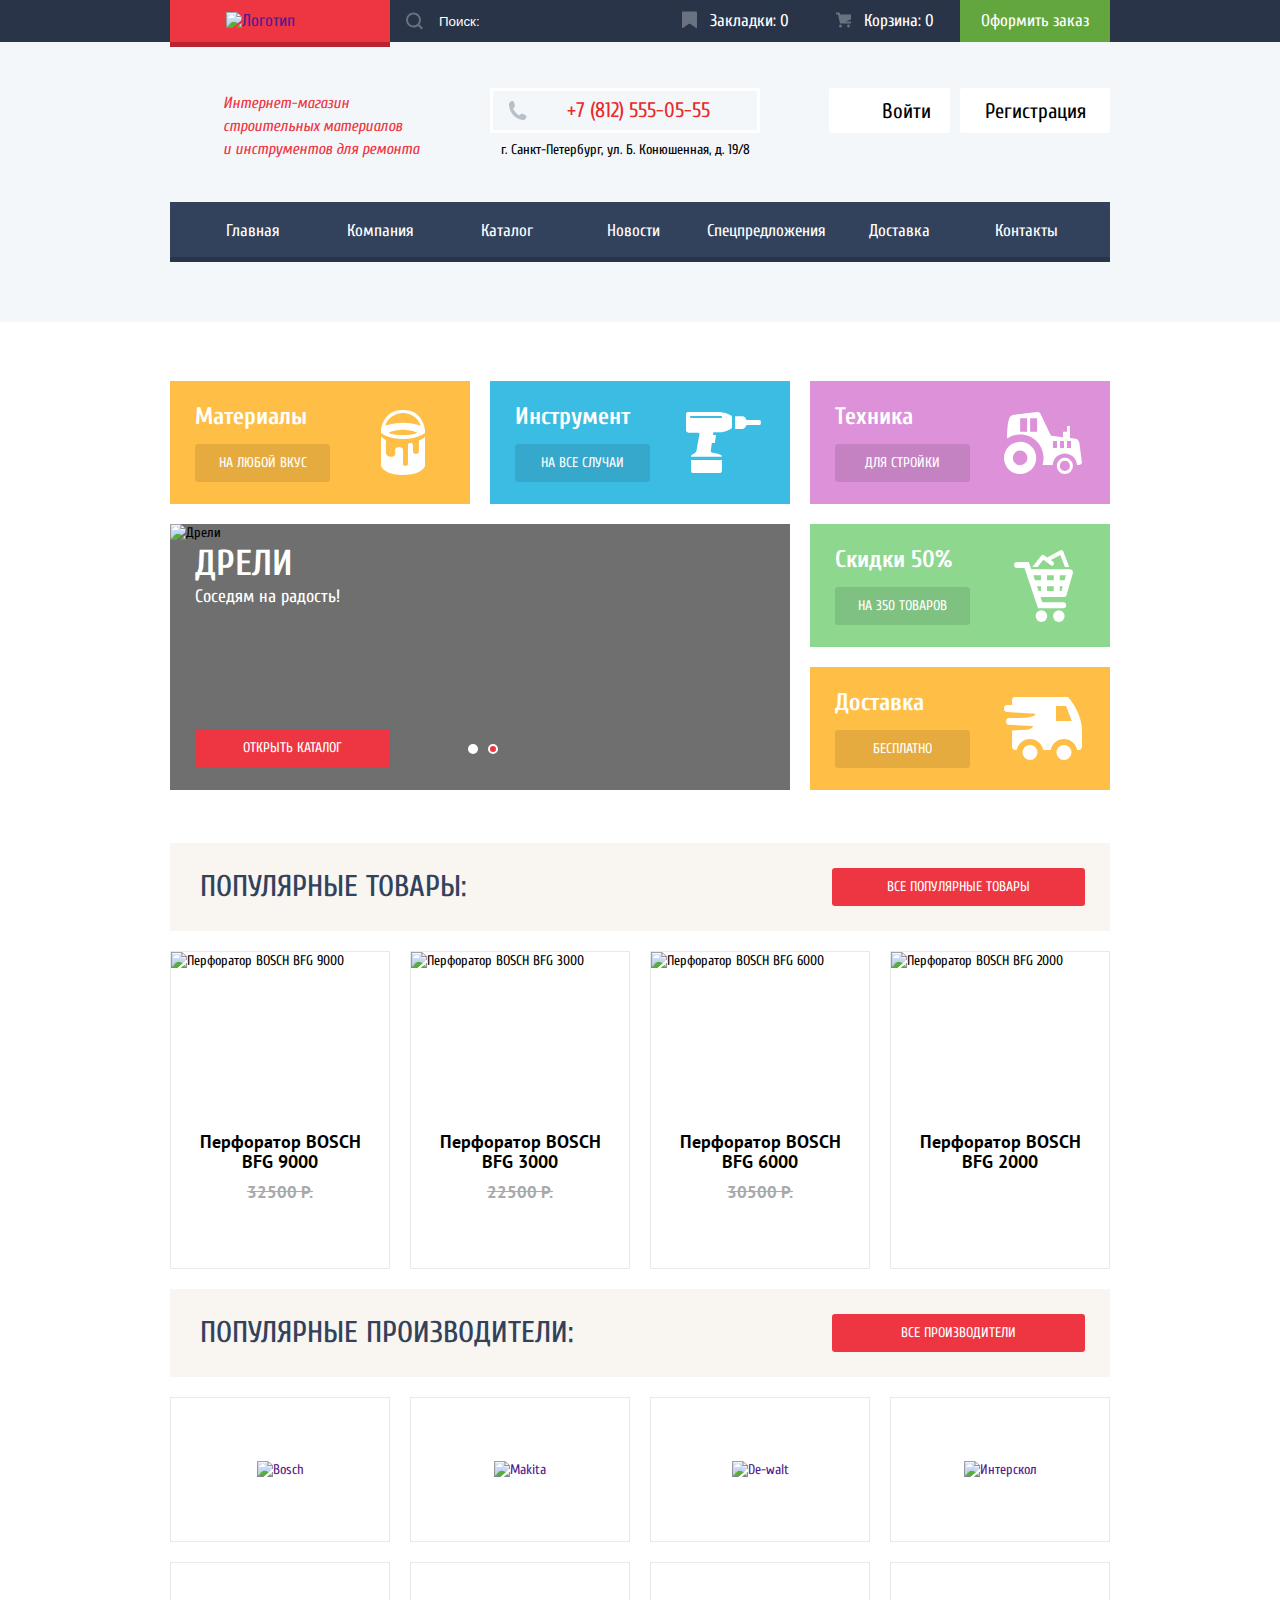
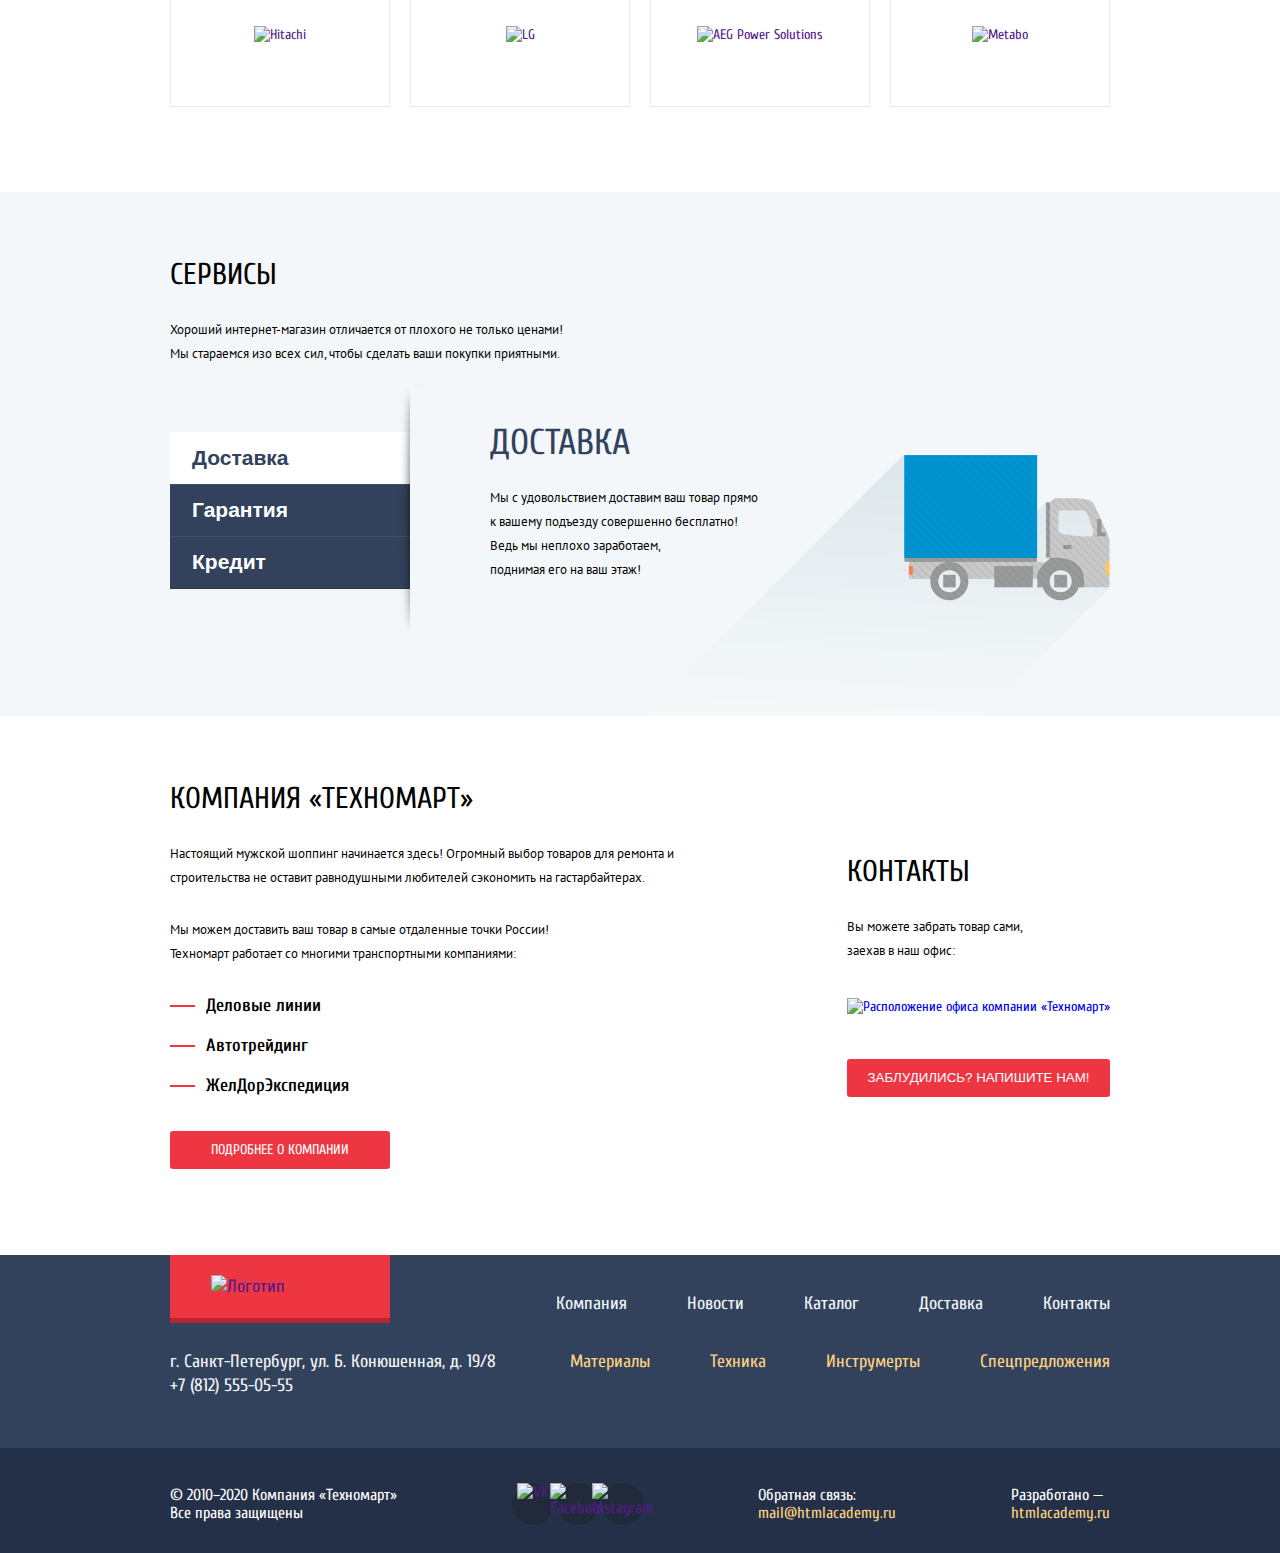
==== commit 700c05da: "add footer and modal styles" ====
--- a/index.html
+++ b/index.html
@@ -12,7 +12,7 @@
     <header class="header">
       <div class="top-line">
         <div class="wrapper">
-          <a href="" class="top-line__logo">
+          <a href="" class="logo top-line__logo">
             <img src="img/logo-technomart.svg" width="109" height="19" alt="Логотип интернет-магазина Техномарт">
           </a>
           <form class="top-line__search" action="https://echo.htmlacademy.ru/courses" method="POST" name="search">
@@ -70,14 +70,23 @@
           <li class="promo__item promo__item--orange promo__item--new">
             <h3 class="promo__header">Материалы</h3>
             <a class="button promo__button" href="" aria-label="материалы на любой вкус">На любой вкус</a>
+            <div class="promo__icon-placeholder">
+              <svg xmlns="http://www.w3.org/2000/svg" width="44" height="65" viewBox="0 0 44 65"><g fill="#FFF"><path d="M37.91 30.438v10.869s.105 2.735-2.825 2.735c-3.069 0-3.125-2.735-3.125-2.735v-6.416c0-.24-.336-1.909-2.319-1.909-2.625 0-2.67 1.877-2.67 1.877V54.08s.029 1.863-2.464 1.863C22 55.943 22 53.96 22 53.96V40.016s0-2.945-3.805-2.945c-4.054 0-3.967 3.125-3.967 3.125v3.728s-.121 2.945-4.688 2.945-4.628-4.509-4.628-4.509V29.938C3.168 28.976 0 26.671 0 26.671v29.332S2.988 65 22 65s22-8.695 22-8.695V26.671c-2.938 2.829-6.09 3.767-6.09 3.767z"/><path d="M22 0C1.688 0 0 19.875 0 19.875v3.062C8.438 29.188 22 29 22 29s13.562.188 22-6.062v-3.062C44 19.875 42.312 0 22 0zm0 25c-11.75 0-14.312-2.375-14.312-2.375C13.938 19.75 22 19.875 22 19.875s8.062-.125 14.312 2.75c0 0-2.562 2.375-14.312 2.375zm0-12.375c-9.562 0-17.688 2.938-17.688 2.938C8.875 2.625 22 3.062 22 3.062s13.125-.438 17.688 12.5c0 0-8.126-2.937-17.688-2.937z"/></g></svg>
+            </div>
           </li>
           <li class="promo__item promo__item--blue">
             <h3 class="promo__header">Инструмент</h3>
             <a class="button promo__button" href="" aria-label="Инструмент на все случаи">На все случаи</a>
+            <div class="promo__icon-placeholder">
+              <svg xmlns="http://www.w3.org/2000/svg" width="75" height="61" viewBox="0 0 75 61"><g fill="#FFF"><path d="M5.039 58.949S5.039 61 6.907 61h27.02s2.001-.184 2.001-1.984V47.942H5.039v11.007zM73.875 8.016H60.387c-.621-2.287-2.071-3.891-3.762-3.891h-7.542v12.75h7.542c1.69 0 3.141-1.604 3.762-3.891h13.488c.575 0 1.042-1.112 1.042-2.484s-.467-2.484-1.042-2.484zM2.103 0C.167 0 0 2.041 0 2.041v15.812c0 2.936 2.903 3.002 2.903 3.002h9.007c1.935 0 1.601 1.334 1.601 1.334s-2.469 13.01-2.735 15.211c-.267 2.203-1.868 3.604-1.868 3.604s-2.135 1.201-3.002 1.668-.867 2.201-.867 2.201h30.889v-.734c0-1.467-6.472-3.135-9.073-3.402-2.602-.266-2.068-2.002-2.068-2.002l1.067-7.805h3.002l1.134-7.873h-3.002l.331-2.737 8.609-.131c5.805-.601 10.008-4.07 10.008-4.07V4.109C41.333.84 33.993 0 33.993 0H2.103zM36 4.938v.031c0 .55-.45 1-1 1H5.031c-.55 0-1-.45-1-1v-.031c0-.55.45-1 1-1H35c.55 0 1 .45 1 1z"/></g></svg>
+            </div>
           </li>
           <li class="promo__item promo__item--purple">
             <h3 class="promo__header">Техника</h3>
             <a class="button promo__button" href="" aria-label="Техника для стройки">Для стройки</a>
+            <div class="promo__icon-placeholder">
+              <svg xmlns="http://www.w3.org/2000/svg" width="78" height="62" viewBox="0 0 78 62"><g fill="#FFF"><path d="M16.125 29.749C7.22 29.749 0 36.968 0 45.875 0 54.78 7.22 62 16.125 62S32.25 54.78 32.25 45.875c.001-8.907-7.219-16.126-16.125-16.126zm0 23.433a7.306 7.306 0 0 1-7.307-7.307 7.307 7.307 0 1 1 14.614 0 7.306 7.306 0 0 1-7.307 7.307zM60.854 45.874a8.062 8.062 0 0 0-8.062 8.062 8.062 8.062 0 1 0 16.124 0 8.06 8.06 0 0 0-8.062-8.062zm0 13.126a5.063 5.063 0 1 1 .002-10.126A5.063 5.063 0 0 1 60.854 59z"/><path d="M77.898 49.727s-2.023-15.102-2.461-18.414c-.547-4.141-3.625-4.688-3.625-4.688L66 25.946V14h-3v5.833h-4v5.295L47.188 23.75S37.438 3.688 36.626 1.875 33.5 0 33.5 0 11.125 2.375 8.75 3 5.312 6.167 5.312 6.167c-2.308 6.37-2.311 17.296-2.266 20.255a23.328 23.328 0 0 1 13.079-3.986c12.944 0 23.438 10.493 23.438 23.439 0 2.438-.373 4.789-1.064 7h10.164c.39-6.402 5.69-11.479 12.191-11.479s11.802 5.077 12.191 11.479H75c3.641 0 2.898-3.148 2.898-3.148zM23.083 19.833h-6.958V6.167h6.958v13.666zm10 0h-6.958V6.167h6.958v13.666zM53.016 36H49v-7h4.016v7zm7 0H56v-7h4.016v7zm7 0H63v-7h4.016v7z"/></g></svg>
+            </div>
           </li>
         </ul>
         <section class="promo__slider catalog-slider" aria-label="Слайдер">
@@ -103,10 +112,16 @@
           <li class="promo__item promo__item--green">
             <h3 class="promo__header">Скидки 50%</h3>
             <a class="button promo__button" href="" aria-label="Скидки 50% на 350 товаров">На 350 товаров</a>
+            <div class="promo__icon-placeholder">
+              <svg xmlns="http://www.w3.org/2000/svg" width="59" height="72" viewBox="0 0 59 72"><g fill="#FFF"><path d="M58.34 20.545a2.997 2.997 0 0 0-2.396-1.195h-38.67l-2.475-7.385H3.058a3 3 0 1 0 0 6h7.424l13.5 40.285h25.159a3 3 0 1 0 0-6H28.299l-1.726-5.149h23.12a3.001 3.001 0 0 0 2.884-2.172l6.25-21.75a3.005 3.005 0 0 0-.487-2.634zm-7.781 9.681h-4.81V25.35h6.211l-1.401 4.876zm-17.617 0V25.35h6.807v4.875h-6.807zm6.807 6v4.875h-6.807v-4.875h6.807zM26.942 25.35v4.875h-6.023l-1.634-4.875h7.657zm-4.013 10.876h4.013v4.875h-2.379l-1.634-4.875zm22.82 4.875v-4.875h3.086l-1.401 4.875h-1.685z"/><circle cx="27.406" cy="66.094" r="5.781"/><circle cx="44.844" cy="66.094" r="5.781"/><path d="M29.335 9.699l7.547 5.492a1.986 1.986 0 0 0 2.818-.494c.646-.936.43-2.232-.48-2.895l-2.373-1.726 9.436-5.09L50.911 17h4.347L49.214 1.309A2.051 2.051 0 0 0 48.037.126a1.97 1.97 0 0 0-1.643.109L33.146 7.382l-3.022-2.199a1.986 1.986 0 0 0-2.742.39l-8.481 10.798a2.176 2.176 0 0 0-.405.628h5.106l5.733-7.3z"/></g></svg>
+            </div>
           </li>
           <li class="promo__item promo__item--orange">
             <h3 class="promo__header">Доставка</h3>
             <a class="button promo__button" href="" aria-label="Доставка бесплатно">Бесплатно</a>
+            <div class="promo__icon-placeholder">
+              <svg xmlns="http://www.w3.org/2000/svg" xmlns:xlink="http://www.w3.org/1999/xlink" width="78" height="63" viewBox="0 0 78 63"><g fill="#FFF"><circle cx="25.983" cy="55.5" r="7.5"/><circle cx="59.982" cy="55.5" r="7.5"/><path d="M64 0H11.062c-3.188 0-3 3.125-3 3.125V8H3.469a3.469 3.469 0 1 0 0 6.938l28.085 1.84.196.043c-.761 3.197-8.938 3.805-8.938 3.805l-8.31.428H5.446a3.375 3.375 0 1 0 0 6.75l23.656 1.254c-.807 3.153-6.29 3.756-6.29 3.756l-14.751.76v15.615c0 3.188 2.564 3.812 2.564 3.812h2.099c1.173-6.261 6.659-11 13.259-11s12.085 4.739 13.259 11h7.404c1.174-6.261 6.66-11 13.26-11 6.601 0 12.086 4.739 13.26 11h1.709C77.812 53 78 48.938 78 48.938v-15.25C78 14.812 64 0 64 0zM52 23.938v-15h10.062l5.75 15H52z"/></g></svg>
+            </div>
           </li>
         </ul>
       </section>
@@ -306,8 +321,8 @@
     </main>
 
     <footer class="footer">
-      <div class="footer__first-line">
-        <a class="footer__logo">
+      <div class="footer__first-line wrapper">
+        <a href="" class="logo footer__logo">
           <img src="img/logo-technomart.svg" width="109" height="19" alt="Логотип компании «Техномарт»">
         </a>
         <ul class="footer__nav">
@@ -318,7 +333,7 @@
           <li class="footer__item"><a href="">Контакты</a></li>
         </ul>
       </div>
-      <div class="footer__second-line">
+      <div class="footer__second-line wrapper">
         <p class="footer__text">
           г. Санкт-Петербург, ул. Б. Конюшенная, д. 19/8<br>
           +7 (812) 555-05-55
@@ -333,29 +348,31 @@
     </footer>
 
     <footer class="footer footer--bottom">
-      <p class="footer__text">
-        © 2010–2020 Компания «Техномарт»<br>
-        Все права защищены
-      </p>
-      <ul class="footer__socials">
-        <li class="footer__social-item">
-          <a href=""><img src="img/icons/vk-icon.svg" alt="VK"></a>
-        </li>
-        <li class="footer__social-item">
-          <a href=""><img src="img/icons/fb-icon.svg" alt="Facebook"></a>
-        </li>
-        <li class="footer__social-item">
-          <a href=""><img src="img/icons/insta-icon.svg" alt="Instagram"></a>
-        </li>
-      </ul>
-      <p class="footer__text">
-        Обратная связь:<br>
-        <a class="footer__link" href="mailto:mail@htmlacademy.ru">mail@htmlacademy.ru</a>
-      </p>
-      <p class="footer__text">
-        Разработано —<br>
-        <a class="footer__link" href="https://htmlacademy.ru/intensive/htmlcss" target="_blank">htmlacademy.ru</a>
-      </p>
+      <div class="wrapper wrapper--bottom">
+        <p class="footer__text">
+          © 2010–2020 Компания «Техномарт»<br>
+          Все права защищены
+        </p>
+        <ul class="footer__socials">
+          <li>
+            <a class="footer__social-item" href=""><img src="img/icons/vk-icon.svg" alt="VK"></a>
+          </li>
+          <li>
+            <a class="footer__social-item" href=""><img src="img/icons/fb-icon.svg" alt="Facebook"></a>
+          </li>
+          <li>
+            <a class="footer__social-item" href=""><img src="img/icons/insta-icon.svg" alt="Instagram"></a>
+          </li>
+        </ul>
+        <p class="footer__text">
+          Обратная связь:<br>
+          <a class="footer__link" href="mailto:mail@htmlacademy.ru">mail@htmlacademy.ru</a>
+        </p>
+        <p class="footer__text">
+          Разработано —<br>
+          <a class="footer__link" href="https://htmlacademy.ru/intensive/htmlcss" target="_blank">htmlacademy.ru</a>
+        </p>
+      </div>
     </footer>
 
     <aside class="modal modal--map" aria-label="Карта с расположением офиса компания «Техномарт»">
@@ -366,27 +383,31 @@
         height="446"
         alt="Офис компании «Техномарт» находится по адресу - г. Санкт-Петербург, ул. Б. Конюшенная, д. 19/8"
       >
-      <button class="modal__close" type="button" aria-label="Закрыть всплывающее окно с картой">X</button>
+      <button class="modal__close" type="button" aria-label="Закрыть всплывающее окно с картой"></button>
     </aside>
     <aside class="modal" aria-label="Форма обратной связи">
       <form class="modal__form" action="https://echo.htmlacademy.ru/courses" method="POST" name="feedback">
-        <p class="modal__entry">
-          <label class="modal__label" for="name">Ваше имя:</label>
-          <input class="modal__input" type="text" name="name" id="name" placeholder="Имя Фамилия">
-        </p>
-        <p class="modal__entry">
-          <label class="modal__label" for="feeedback-email">Ваш e-mail:</label>
-          <input class="modal__input" type="email" name="email" id="feeedback-email" placeholder="email@example.com">
-        </p>
-        <p class="modal__entry">
-          <label class="modal__input" for="message">Текст письма:</label>
-          <textarea class="modal__textarea" name="message" id="message" cols="30" rows="5" placeholder="В свободной форме"></textarea>
-        </p>
+        <div class="modal__main">
+          <div class="modal__input-group">
+            <p class="modal__entry modal__entry--group">
+              <label class="modal__label" for="name">Ваше имя:</label>
+              <input class="modal__input" type="text" name="name" id="name" placeholder="Имя Фамилия">
+            </p>
+            <p class="modal__entry modal__entry--group">
+              <label class="modal__label" for="feeedback-email">Ваш e-mail:</label>
+              <input class="modal__input" type="email" name="email" id="feeedback-email" placeholder="email@example.com">
+            </p>
+          </div>
+          <p class="modal__entry">
+            <label class="modal__label" for="message">Текст письма:</label>
+            <textarea class="modal__input modal__textarea" name="message" id="message" cols="30" rows="6" placeholder="В свободной форме"></textarea>
+          </p>
+        </div>
         <footer class="modal__footer">
-          <button class="button modal__button" type="submit">Отправить</button>
+          <button class="button button--red button--wide modal__button" type="submit">Отправить</button>
         </footer>
-        <button class="modal__close" type="button" aria-label="Закрыть всплывающее окно с обратной связью">X</button>
       </form>
+      <button class="modal__close" type="button" aria-label="Закрыть всплывающее окно с обратной связью"></button>
     </aside>
   </body>
 </html>
--- a/css/style.css
+++ b/css/style.css
@@ -86,6 +86,24 @@
 
 .wrapper--two-columns {
   justify-content: space-between;
+}
+
+.logo {
+  width: 220px;
+  height: 100%;
+  background-color: #ee3643;
+  box-shadow: 0px 5px 0px 0px #b62530;
+  display: flex;
+  align-items: center;
+  justify-content: center;
+}
+
+.logo:hover {
+  background-color: #ca2c37;
+}
+
+.logo:active {
+  background-color: #ba2732;
 }
 
 /*
@@ -211,26 +229,6 @@
   margin: 0;
 }
 
-.top-line__logo {
-  width: 220px;
-  height: 100%;
-  background-color: #ee3643;
-  box-shadow: 0px 5px 0px 0px #b62530;
-  display: flex;
-  align-items: center;
-  justify-content: center;
-}
-
-.top-line__logo:hover {
-  cursor: pointer;
-  background-color: #ca2c37;
-}
-
-.top-line__logo:active {
-  cursor: pointer;
-  background-color: #ba2732;
-}
-
 /*
 * HEADER INFO-LINE STYLES
 */
@@ -430,9 +428,27 @@
   background: rgba(0, 0, 0, 0.3);
 }
 
+.promo__icon-placeholder {
+  position: absolute;
+  width: 78px;
+  display: flex;
+  justify-content: center;
+  align-items: center;
+  height: 75px;
+  right: 28px;
+  margin: auto;
+  top: 0;
+  bottom: 0;
+}
+
+.promo__icon {
+  width: auto;
+  fill: #ffffff;
+}
+
 .promo__item--new::before,
 .products__item--new::before {
-  content: '';
+  content: "";
   position: absolute;
   background-image: url("../img/icons/new-flag.png");
   top: 0;
@@ -683,7 +699,7 @@
   position: absolute;
   width: 15px;
   height: 15px;
-  content: '';
+  content: "";
   opacity: .3;
   left: 0;
   margin-left: 12px;
@@ -834,7 +850,7 @@
 }
 
 .about-us__item::before {
-  content: '';
+  content: "";
   width: 25px;
   height: 2px;
   background-color: #ee3643;
@@ -864,7 +880,7 @@
 }
 
 .services-slider__nav::before {
-  content: '';
+  content: "";
   width: 26px;
   box-shadow: -12px 0px 12px -8px #000000;
   height: 100%;
@@ -939,3 +955,222 @@
   min-width: 195px;
   margin-top: 31px;
 }
+
+/*
+* FOOTER STYLES
+*/
+
+.footer {
+  margin-top: 86px;
+  background-color: #32425c;
+  color: #f1f5f7;
+  font-size: 18px;
+  line-height: 24px;
+}
+
+.footer__first-line {
+  height: 63px;
+  justify-content: space-between;
+  align-items: flex-end;
+}
+
+.footer__nav {
+  margin: 0 0 2px;
+  padding: 0;
+  list-style: none;
+  display: flex;
+}
+
+.footer__item a {
+  color: #f1f5f7;
+}
+
+.footer__item a:hover:not(:active) {
+  text-decoration: underline;
+}
+
+.footer__item a:active {
+  opacity: .5;
+}
+
+.footer__item {
+  margin-right: 60px;
+}
+
+.footer__item:last-child {
+  margin-right: 0;
+}
+
+.footer__logo img {
+  width: 138px;
+  height: 23px;
+}
+
+.footer__second-line {
+  padding-top: 32px;
+  height: 130px;
+  justify-content: space-between;
+  align-items: flex-start;
+}
+
+.footer__text {
+  margin: 0;
+}
+
+.footer__nav--yellow a {
+  color: #ffd180;
+}
+
+.footer--bottom {
+  margin-top: 0;
+  background-color: #243047;
+  font-size: 16px;
+  line-height: 18px;
+  color: #ffffff;
+  height: 105px;
+}
+
+.wrapper--bottom {
+  justify-content: space-between;
+  padding-top: 6px;
+}
+
+.footer__socials {
+  list-style: none;
+  padding: 0;
+  margin: 0;
+  display: flex;
+  width: 132px;
+  justify-content: space-between;
+  flex-wrap: wrap;
+}
+
+.footer__social-item {
+  width: 42px;
+  height: 42px;
+  background-color: #212a3a;
+  display: flex;
+  justify-content: center;
+  border-radius: 50%;
+}
+
+.footer__social-item:hover {
+  background-color: #ee3643;
+}
+
+.footer__link {
+  color: #ffd180;
+}
+
+.footer__link:hover:not(:active) {
+  text-decoration: underline;
+}
+
+.footer__link:active {
+  color: #ee3643;
+}
+
+/*
+* MODAL STYLES
+*/
+
+.modal {
+  background-color: #ffffff;
+  display: none;
+  z-index: 2;
+  top: 50%;
+  left: 50%;
+  box-shadow: 0px -7px 0px 0 #ee3643, 0px 20px 40px 0 rgba(0, 0, 0, 0.75);
+  width: 620px;
+  height: 430px;
+  margin-top: -215px;
+  margin-left: -340px;
+}
+
+.modal--show {
+  display: block;
+  position: fixed;
+}
+
+.modal--map {
+  background-color: #efebe4;
+  width: 940px;
+  height: 446px;
+  margin-top: -225px;
+  margin-left: -470px;
+  box-shadow: 0px 0px 12px 0px rgba(0, 0, 0, 0.44);
+}
+
+.modal__close {
+  width: 21px;
+  height: 21px;
+  position: absolute;
+  top: 9px;
+  right: 9px;
+  background-image: url('../img/icons/icon-close.svg');
+  background-color: transparent;
+  border: 0;
+  cursor: pointer;
+}
+
+.modal__footer {
+  margin-top: 19px;
+  background-color: #f4f4f4;
+  height: 112px;
+  padding: 37px 80px;
+}
+
+.modal__form {
+  display: flex;
+  flex-direction: column;
+  justify-content: space-between;
+  height: 100%;
+}
+
+.modal__main {
+  padding: 48px 80px 0;
+  font-size: 18px;
+  line-height: 18px;
+}
+
+.modal__entry {
+  display: flex;
+  flex-direction: column;
+  margin: 0 0 22px;
+}
+
+.modal__input {
+  border: 2px solid #dee3e4;
+  padding: 10px 16px;
+  font-size: 13px;
+  border-radius: 3px;
+  outline: 0;
+  margin-top: 13px;
+  width: 100%;
+}
+
+.modal__entry--group {
+  display: inline-block;
+  width: 220px;
+}
+
+.modal__input:hover {
+  border: 2px solid #b5b5b5;
+}
+
+.modal__input:focus {
+  border: 2px solid #ee3643;
+}
+
+.modal__input::placeholder {
+  color: #a9a9a9;
+}
+
+.modal__textarea {
+  resize: none;
+}
+
+.modal__input-group {
+  display: flex;
+  justify-content: space-between;
+}
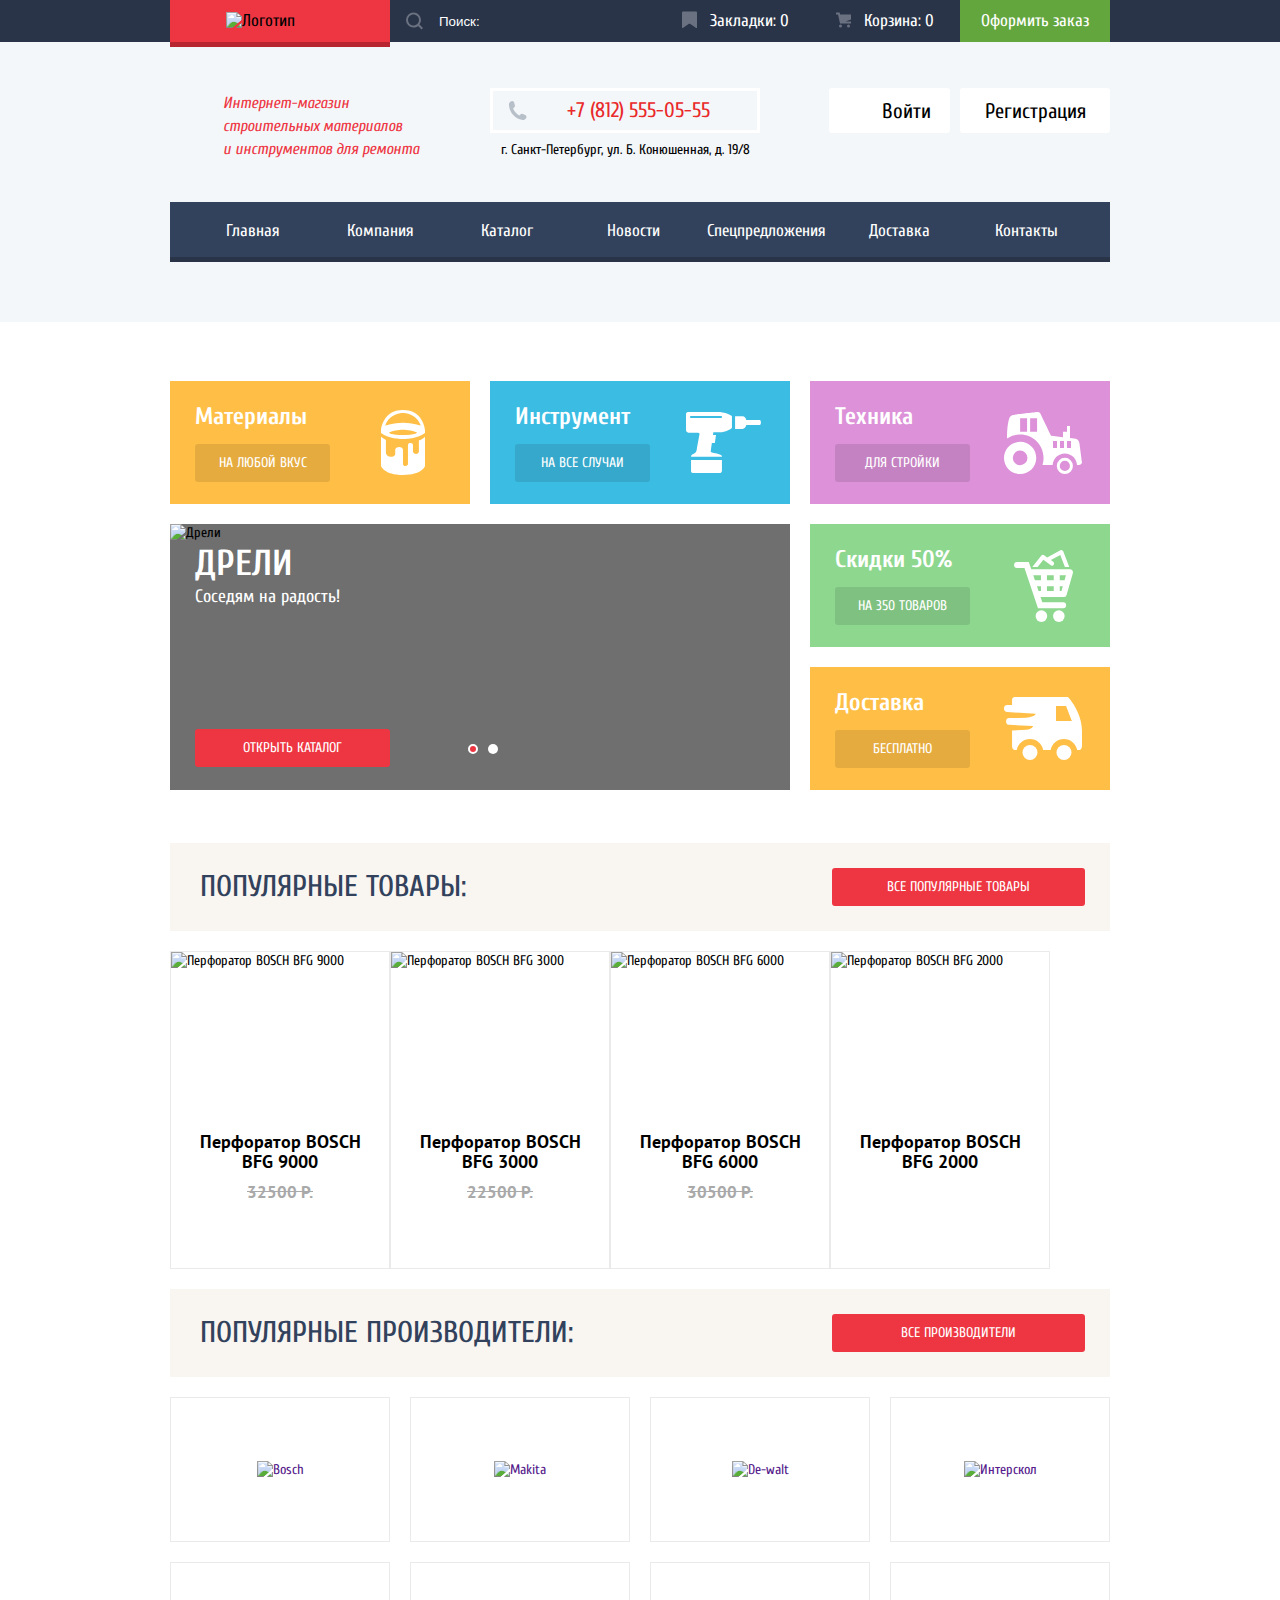
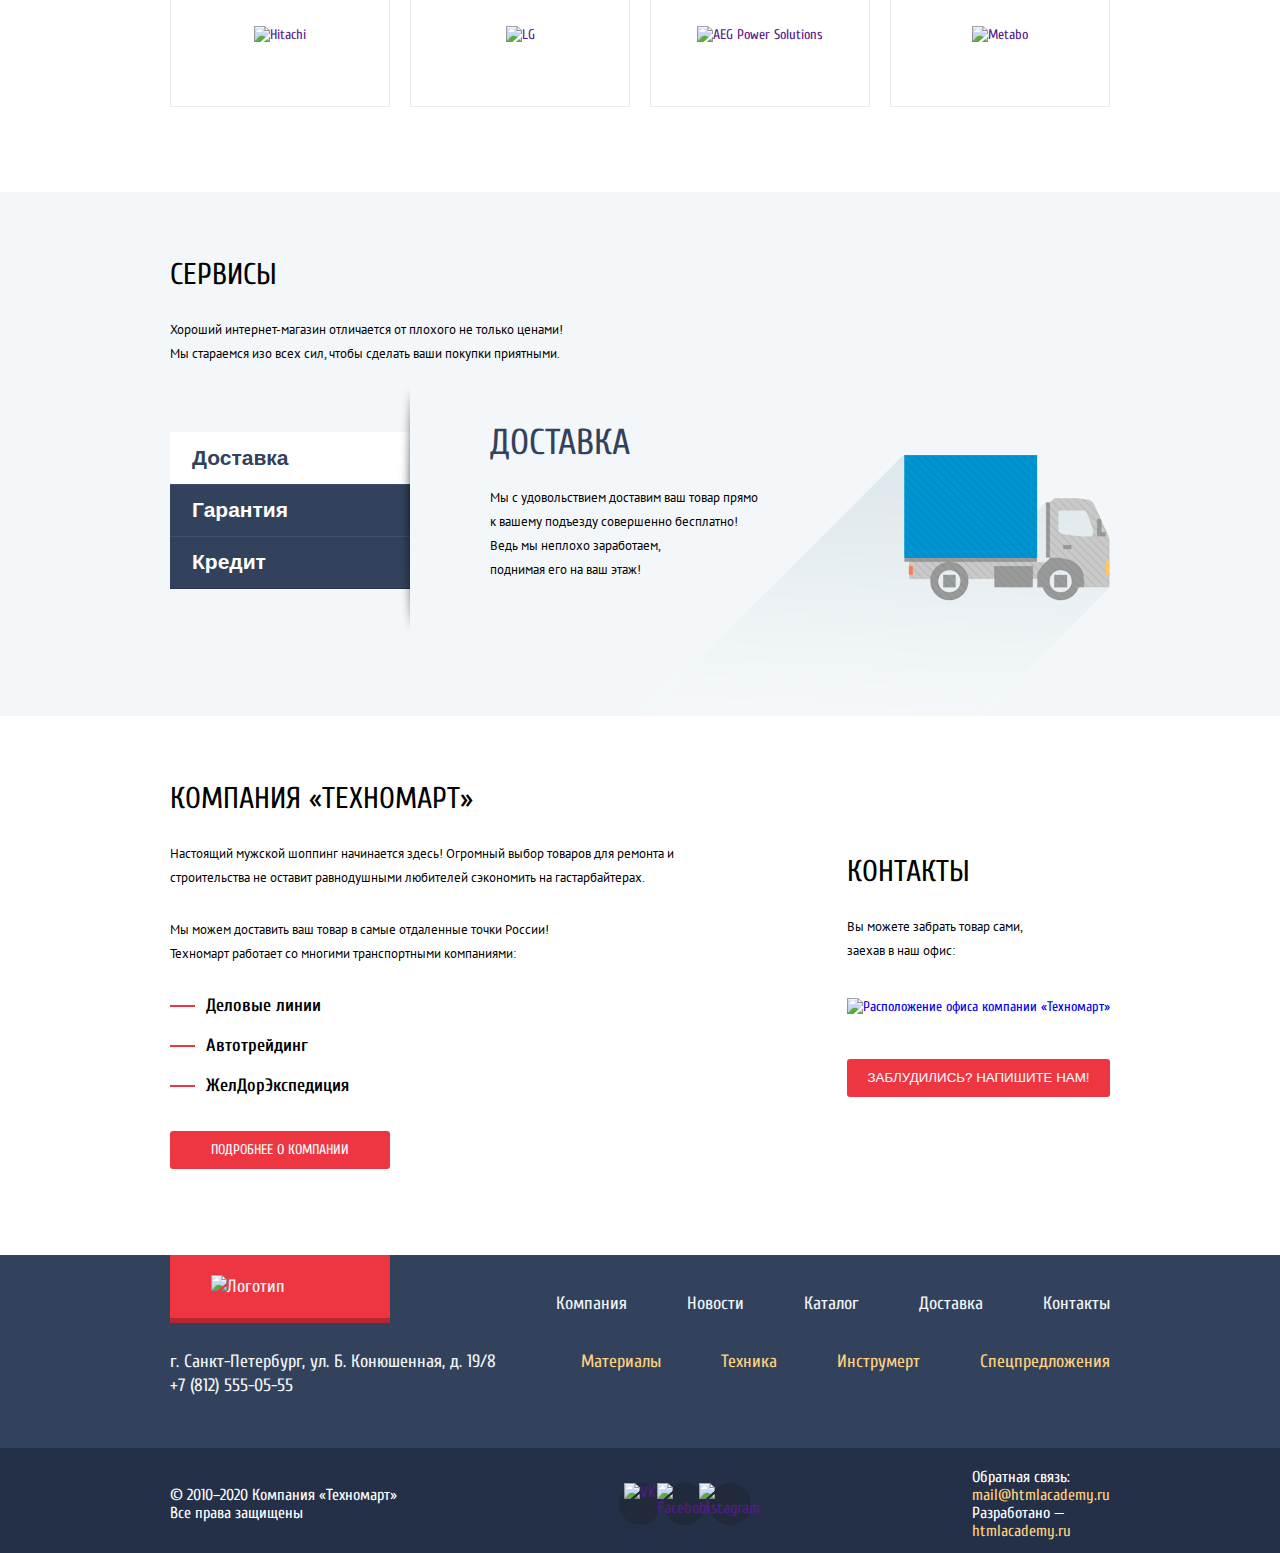
==== commit 88d97613: "fix empty localStorage" ====
--- a/index.html
+++ b/index.html
@@ -12,7 +12,7 @@
     <header class="header">
       <div class="top-line">
         <div class="wrapper">
-          <a href="" class="logo top-line__logo">
+          <a class="logo top-line__logo">
             <img src="img/logo-technomart.svg" width="109" height="19" alt="Логотип интернет-магазина Техномарт">
           </a>
           <form class="top-line__search" action="https://echo.htmlacademy.ru/courses" method="POST" name="search">
@@ -22,13 +22,13 @@
               <svg class="top-line__icon top-line__icon--search" xmlns="http://www.w3.org/2000/svg" width="17" height="17" viewBox="0 0 17 17"><path d="M17 15.586l-3.542-3.542A7.465 7.465 0 0 0 15 7.5 7.5 7.5 0 1 0 7.5 15c1.71 0 3.282-.579 4.544-1.542L15.586 17 17 15.586zM2 7.5C2 4.467 4.467 2 7.5 2 10.532 2 13 4.467 13 7.5c0 3.032-2.468 5.5-5.5 5.5A5.506 5.506 0 0 1 2 7.5z"/></svg>
             </label>
           </form>
-          <a class="button top-line__button" href="">
+          <a class="button top-line__button top-line__button--bookmark" href="">
             <svg class="top-line__icon" xmlns="http://www.w3.org/2000/svg" width="14" height="16" viewBox="0 0 14 16"><path d="M14 15c0 .55-.368.741-.818.426l-5.363-3.765c-.45-.315-1.187-.315-1.637 0L.818 15.426C.368 15.741 0 15.55 0 15V1c0-.55.45-1 1-1h12c.55 0 1 .45 1 1v14z"/></svg>
-            Закладки: 0
+            Закладки:&nbsp;<span id="bookmark">0</span>
           </a>
-          <a class="button top-line__button" href="">
+          <a class="button top-line__button top-line__button--basket" href="">
             <svg class="top-line__icon" xmlns="http://www.w3.org/2000/svg" width="15" height="15" viewBox="0 0 15 15"><circle cx="4.5" cy="13.5" r="1.5"/><circle  cx="12.5" cy="13.5" r="1.5"/><path  d="M15 2H4.07l-.422-2H0v2h2.031l1.985 9H15V9H9.441L15 6.951z"/></svg>
-            Корзина: 0
+            Корзина:&nbsp;<span id="basket">0</span>
           </a>
           <a class="button top-line__button top-line__button--checkout" href="">Оформить заказ</a>
         </div>
@@ -103,8 +103,8 @@
           <button class="catalog-slider__control" type="button" aria-label="Предыдущий слайд"></button>
           <button class="catalog-slider__control catalog-slider__control--next" type="button" aria-label="Следующий слайд"></button>
           <ul class="catalog-slider__pagination">
-            <li><button class="catalog-slider__tab" type="button"></button></li>
-            <li><button class="catalog-slider__tab catalog-slider__tab--active" type="button"></button></li>
+            <li><button data-slide="0" class="catalog-slider__tab catalog-slider__tab--active" type="button"></button></li>
+            <li><button data-slide="1" class="catalog-slider__tab" type="button"></button></li>
           </ul>
           <a class="button button--red catalog-slider__button" href="catalog.html">Открыть каталог</a>
         </section>
@@ -130,63 +130,65 @@
           <h2 class="popular__header">Популярные товары:</h2>
           <a class="button button--red popular__button" href="">Все популярные товары</a>
         </div>
-        <ul class="popular__products products wrapper">
-          <li class="products__item">
-            <div class="products__buttons">
-              <button class="button products__button products__button--buy" type="button">Купить</button>
-              <button class="button products__button products__button--bookmark" type="button">В закладки</button>
-            </div>
-            <img class="products__img" src="img/item-image-2.jpg" width="218" height="170" alt="Перфоратор BOSCH BFG 9000">
-            <div class="products__info">
-              <h3 class="products__header">
-                <a href="">Перфоратор BOSCH BFG 9000</a>
-              </h3>
-              <p class="products__discount">32500 Р.</p>
-              <p class="products__price">25500 Р.</p>
-            </div>
-          </li>
-          <li class="products__item">
-            <div class="products__buttons">
-              <button class="button products__button products__button--buy" type="button">Купить</button>
-              <button class="button products__button products__button--bookmark" type="button">В закладки</button>
-            </div>
-            <img class="products__img" src="img/item-image-1.jpg" width="218" height="170" alt="Перфоратор BOSCH BFG 3000">
-            <div class="products__info">
-              <h3 class="products__header">
-                <a href="">Перфоратор BOSCH BFG 3000</a>
-              </h3>
-              <p class="products__discount">22500 Р.</p>
-              <p class="products__price">15500 Р.</p>
-            </div>
-          </li>
-          <li class="products__item">
-            <div class="products__buttons">
-              <button class="button products__button products__button--buy" type="button">Купить</button>
-              <button class="button products__button products__button--bookmark" type="button">В закладки</button>
-            </div>
-            <img class="products__img" src="img/item-image-3.jpg" width="218" height="170" alt="Перфоратор BOSCH BFG 6000">
-            <div class="products__info">
-              <h3 class="products__header">
-                <a href="">Перфоратор BOSCH BFG 6000</a>
-              </h3>
-              <p class="products__discount">30500 Р.</p>
-              <p class="products__price">25500 Р.</p>
-            </div>
-          </li>
-          <li class="products__item products__item--new">
-            <div class="products__buttons">
-              <button class="button products__button products__button--buy" type="button">Купить</button>
-              <button class="button products__button products__button--bookmark" type="button">В закладки</button>
-            </div>
-            <img class="products__img" src="img/item-image-1.jpg" width="218" height="170" alt="Перфоратор BOSCH BFG 2000">
-            <div class="products__info">
-              <h3 class="products__header">
-                <a href="">Перфоратор BOSCH BFG 2000</a>
-              </h3>
-              <p class="products__price">12500 Р.</p>
-            </div>
-          </li>
-        </ul>
+        <div class="popular__products wrapper">
+          <ul class="products">
+            <li class="products__item">
+              <div class="products__buttons">
+                <button data-product-id="1" class="button products__button products__button--buy" type="button">Купить</button>
+                <button data-product-id="1" class="button products__button products__button--bookmark" type="button">В закладки</button>
+              </div>
+              <img class="products__img" src="img/item-image-2.jpg" width="218" height="170" alt="Перфоратор BOSCH BFG 9000">
+              <div class="products__info">
+                <h3 class="products__header">
+                  <a href="">Перфоратор BOSCH BFG 9000</a>
+                </h3>
+                <p class="products__discount">32500 Р.</p>
+                <p class="products__price">25500 Р.</p>
+              </div>
+            </li>
+            <li class="products__item">
+              <div class="products__buttons">
+                <button data-product-id="2" class="button products__button products__button--buy" type="button">Купить</button>
+                <button data-product-id="2" class="button products__button products__button--bookmark" type="button">В закладки</button>
+              </div>
+              <img class="products__img" src="img/item-image-1.jpg" width="218" height="170" alt="Перфоратор BOSCH BFG 3000">
+              <div class="products__info">
+                <h3 class="products__header">
+                  <a href="">Перфоратор BOSCH BFG 3000</a>
+                </h3>
+                <p class="products__discount">22500 Р.</p>
+                <p class="products__price">15500 Р.</p>
+              </div>
+            </li>
+            <li class="products__item">
+              <div class="products__buttons">
+                <button data-product-id="3" class="button products__button products__button--buy" type="button">Купить</button>
+                <button data-product-id="3" class="button products__button products__button--bookmark" type="button">В закладки</button>
+              </div>
+              <img class="products__img" src="img/item-image-3.jpg" width="218" height="170" alt="Перфоратор BOSCH BFG 6000">
+              <div class="products__info">
+                <h3 class="products__header">
+                  <a href="">Перфоратор BOSCH BFG 6000</a>
+                </h3>
+                <p class="products__discount">30500 Р.</p>
+                <p class="products__price">25500 Р.</p>
+              </div>
+            </li>
+            <li class="products__item products__item--new">
+              <div class="products__buttons">
+                <button data-product-id="4" class="button products__button products__button--buy" type="button">Купить</button>
+                <button data-product-id="4" class="button products__button products__button--bookmark" type="button">В закладки</button>
+              </div>
+              <img class="products__img" src="img/item-image-1.jpg" width="218" height="170" alt="Перфоратор BOSCH BFG 2000">
+              <div class="products__info">
+                <h3 class="products__header">
+                  <a href="">Перфоратор BOSCH BFG 2000</a>
+                </h3>
+                <p class="products__price">12500 Р.</p>
+              </div>
+            </li>
+          </ul>
+        </div>
         <div class="popular__headline">
           <h2 class="popular__header">Популярные производители:</h2>
           <a class="button button--red popular__button" href="">Все производители</a>
@@ -234,8 +236,8 @@
           </li>
         </ul>
       </section>
-      <article class="background-container">
-        <div class="about-us wrapper">
+      <div class="background-container">
+        <article class="about-us about-us--services wrapper">
           <h2 class="about-us__header">Сервисы</h2>
           <p class="about-us__text">
             Хороший интернет-магазин отличается от плохого не только ценами!<br>
@@ -244,13 +246,13 @@
           <section class="about-us__slider services-slider">
             <ul class="services-slider__nav">
               <li class="services-slider__item">
-                <button class="button services-slider__slide-button services-slider__slide-button--active" type="button">Доставка</button>
+                <button data-slide="0" class="button services-slider__slide-button services-slider__slide-button--active" type="button">Доставка</button>
               </li>
               <li class="services-slider__item">
-                <button class="button services-slider__slide-button" type="button">Гарантия</button>
+                <button data-slide="1" class="button services-slider__slide-button" type="button">Гарантия</button>
               </li>
               <li class="services-slider__item">
-                <button class="button services-slider__slide-button" type="button">Кредит</button>
+                <button data-slide="2" class="button services-slider__slide-button" type="button">Кредит</button>
               </li>
             </ul>
             <div class="services-slider__slide services-slider__slide--active">
@@ -284,11 +286,12 @@
               <img class="services-slider__img" src="img/services-slider/credit.png" width="468" height="261" alt="Кредит">
             </div>
           </section>
-        </div>
-      </article>
+        </article>
+      </div>
       <section class="wrapper wrapper--two-columns">
-        <article class="about-us">
-          <h2 class="about-us__header">Компания «Техномарт»</h2>
+        <h2 class="visually-hidden">О компании</h2>
+        <article class="about-us about-us--company">
+          <h3 class="about-us__header">Компания «Техномарт»</h3>
           <p class="about-us__text">
             Настоящий мужской шоппинг начинается здесь! Огромный выбор товаров для ремонта и<br>
             строительства не оставит равнодушными любителей сэкономить на гастарбайтерах.
@@ -304,25 +307,25 @@
           </ul>
           <a class="button button--red about-us__button" href="">Подробнее о компании</a>
         </article>
-        <article class="about-us">
-          <h2 class="about-us__header">Контакты</h2>
+        <article class="about-us about-us--company">
+          <h3 class="about-us__header">Контакты</h3>
           <p class="about-us__text">
             Вы можете забрать товар сами,<br>
             заехав в наш офис:
           </p>
           <figure class="about-us__map">
-            <a class="about-us__link" href="http://maps.google.com/" target="_blank">
+            <a class="about-us__link" href="https://goo.gl/maps/SC6cJ46nkdFoatwv7" target="_blank">
               <img class="about-us__img" src="img/map.jpg" width="300" height="158" alt="Расположение офиса компании «Техномарт»">
             </a>
           </figure>
-          <button class="button button--red button--wide about-us__button" type="button">Заблудились? Напишите нам!</button>
+          <button class="button button--red button--wide button--feedback about-us__button" type="button">Заблудились? Напишите нам!</button>
         </article>
       </section>
     </main>
 
     <footer class="footer">
       <div class="footer__first-line wrapper">
-        <a href="" class="logo footer__logo">
+        <a class="logo footer__logo">
           <img src="img/logo-technomart.svg" width="109" height="19" alt="Логотип компании «Техномарт»">
         </a>
         <ul class="footer__nav">
@@ -341,7 +344,7 @@
         <ul class="footer__nav footer__nav--yellow">
           <li class="footer__item"><a href="">Материалы</a></li>
           <li class="footer__item"><a href="">Техника</a></li>
-          <li class="footer__item"><a href="">Инструмерты</a></li>
+          <li class="footer__item"><a href="">Инструмерт</a></li>
           <li class="footer__item"><a href="">Спецпредложения</a></li>
         </ul>
       </div>
@@ -364,28 +367,24 @@
             <a class="footer__social-item" href=""><img src="img/icons/insta-icon.svg" alt="Instagram"></a>
           </li>
         </ul>
-        <p class="footer__text">
-          Обратная связь:<br>
-          <a class="footer__link" href="mailto:mail@htmlacademy.ru">mail@htmlacademy.ru</a>
-        </p>
-        <p class="footer__text">
-          Разработано —<br>
-          <a class="footer__link" href="https://htmlacademy.ru/intensive/htmlcss" target="_blank">htmlacademy.ru</a>
-        </p>
+        <div class="footer__info-block">
+          <p class="footer__text">
+            Обратная связь:<br>
+            <a class="footer__link" href="mailto:mail@htmlacademy.ru">mail@htmlacademy.ru</a>
+          </p>
+          <p class="footer__text">
+            Разработано —<br>
+            <a class="footer__link" href="https://htmlacademy.ru/intensive/htmlcss" target="_blank">htmlacademy.ru</a>
+          </p>
+        </div>
       </div>
     </footer>
 
     <aside class="modal modal--map" aria-label="Карта с расположением офиса компания «Техномарт»">
-      <img
-        class="modal__map"
-        src="img/full-map.jpg"
-        width="940"
-        height="446"
-        alt="Офис компании «Техномарт» находится по адресу - г. Санкт-Петербург, ул. Б. Конюшенная, д. 19/8"
-      >
+      <iframe src="https://yandex.ru/map-widget/v1/?um=constructor%3A239e06bddcf3693390556e6b6750321b4ac65a35c44db38f253a1426a2fffe5f&amp;source=constructor" width="940" height="446"></iframe>
       <button class="modal__close" type="button" aria-label="Закрыть всплывающее окно с картой"></button>
     </aside>
-    <aside class="modal" aria-label="Форма обратной связи">
+    <aside class="modal modal--feedback" aria-label="Форма обратной связи">
       <form class="modal__form" action="https://echo.htmlacademy.ru/courses" method="POST" name="feedback">
         <div class="modal__main">
           <div class="modal__input-group">
@@ -409,5 +408,145 @@
       </form>
       <button class="modal__close" type="button" aria-label="Закрыть всплывающее окно с обратной связью"></button>
     </aside>
+    <aside class="modal modal--basket">
+      <h2 class="modal__header modal__header--basket">Товар добавлен в корзину!</h2>
+      <footer class="modal__footer">
+        <a href="" class="button button--red modal__button">Оформить заказ</a>
+        <a href="catalog.html" class="button button--continue modal__button">Продолжить покупки</a>
+      </footer>
+      <button class="modal__close" type="button" aria-label="Продолжить покупки"></button>
+    </aside>
+
+    <script>
+      let basket = [];
+      let bookmarks = [];
+
+      const bookmarkField = document.getElementById('bookmark');
+      const bookmarkInfo = document.querySelector('.top-line__button--bookmark');
+
+      const basketField = document.getElementById('basket');
+      const basketInfo = document.querySelector('.top-line__button--basket');
+
+      const bookmarkButtons = document.querySelectorAll('.products__button--bookmark');
+
+      [...bookmarkButtons].forEach(button => {
+        button.addEventListener('click', ({ target }) => {
+          const productId = target.dataset.productId;
+          if (bookmarks.length > 50 || bookmarks.includes(productId)) return;
+
+          bookmarks.push(productId);
+          bookmarkField.textContent = bookmarks.length;
+          bookmarks.length && bookmarkInfo.classList.add('top-line__button--filled');
+        });
+      });
+
+      // popups
+      const buyButtons = document.querySelectorAll('.products__button--buy');
+      const mapLink = document.querySelector('.about-us__link');
+
+      const basketPopup = document.querySelector('.modal--basket');
+      const mapPopup = document.querySelector('.modal--map');
+
+      const closePopupButtons = document.querySelectorAll('.modal__close');
+      const continueButton = document.querySelector('.button--continue');
+
+      [...buyButtons].forEach((button) => {
+        button.addEventListener('click', ({ target }) => {
+          basketPopup.classList.add('modal--show');
+
+          const productId = target.dataset.productId;
+          if (basket.length > 50 || basket.includes(productId)) return;
+
+          basket.push(productId);
+          basketField.textContent = basket.length;
+          basket.length && basketInfo.classList.add('top-line__button--filled');
+          });
+      });
+      mapLink.addEventListener('click', (e) => {
+        e.preventDefault();
+        mapPopup.classList.add('modal--show');
+      });
+
+      continueButton.addEventListener('click', (e) => {
+        e.preventDefault();
+        basketPopup.classList.remove('modal--show');
+      });
+
+      [...closePopupButtons].forEach((closeButton) => {
+        closeButton.addEventListener('click', () => {
+          document.querySelector('.modal--show').classList.remove('modal--show');
+        });
+      });
+
+      window.addEventListener("keydown", (e) => {
+        if (e.keyCode === 27 && document.querySelector('.modal--show')) {
+          e.preventDefault();
+          document.querySelector('.modal--show').classList.remove('modal--show');
+        }
+      });
+
+      // feedback form
+      const isStorageSupport = true;
+      const feedbackButton = document.querySelector('.button--feedback');
+      const feedbackPopup = document.querySelector('.modal--feedback');
+      const form = document.querySelector('.modal__form');
+      const name = document.querySelector('[name=name]');
+      const email = document.querySelector('[name=email]');
+      const message = document.querySelector('[name=message]');
+
+      try {
+        storage = localStorage.getItem("name");
+      } catch (err) {
+        isStorageSupport = false;
+      }
+
+      form.addEventListener('change', ({ target }) => isStorageSupport && localStorage.setItem(target.name, target.value));
+      form.addEventListener('submit', () => isStorageSupport && localStorage.clear());
+
+      feedbackButton.addEventListener('click', () => {
+        feedbackPopup.classList.add('modal--show');
+        if (isStorageSupport) {
+          name.value = localStorage.getItem('name') || '';
+          email.value = localStorage.getItem('email') || '';
+          message.value = localStorage.getItem('message') || '';
+        }
+        name.focus();
+      });
+      // catalog slider
+      const catalogSlides = document.querySelectorAll('.catalog-slider__slide');
+      const prevSlideButton = document.querySelector('.catalog-slider__control');
+      const nextSlideButton = document.querySelector('.catalog-slider__control--next');
+      const catalogTabs = document.querySelectorAll('.catalog-slider__tab');
+
+      let currentCatalogSlideId = 0;
+
+      const switchToNextSlide = (id) => {
+        [...catalogSlides].forEach(slide => slide.classList.remove('catalog-slider__slide--active'));
+        [...catalogTabs].forEach(slide => slide.classList.remove('catalog-slider__tab--active'));
+
+        currentCatalogSlideId = id >= 0 ? id % catalogSlides.length : catalogSlides.length - 1;
+
+        catalogSlides[currentCatalogSlideId].classList.add('catalog-slider__slide--active');
+        catalogTabs[currentCatalogSlideId].classList.add('catalog-slider__tab--active');
+      }
+
+      [...catalogTabs].forEach(tab => tab.addEventListener('click', e => switchToNextSlide(e.target.dataset.slide)));
+      nextSlideButton.addEventListener('click', () => switchToNextSlide(currentCatalogSlideId + 1));
+      prevSlideButton.addEventListener('click', () => switchToNextSlide(currentCatalogSlideId - 1));
+
+      // services slider
+      const serviceSlides = document.querySelectorAll('.services-slider__slide');
+      const serviceTabs = document.querySelectorAll('.services-slider__slide-button');
+
+      [...serviceTabs].forEach((tab) => {
+        tab.addEventListener('click', (e) => {
+          [...serviceSlides].forEach(slide => slide.classList.remove('services-slider__slide--active'));
+          [...serviceTabs].forEach(slide => slide.classList.remove('services-slider__slide-button--active'));
+
+          serviceSlides[e.target.dataset.slide].classList.add('services-slider__slide--active');
+          serviceTabs[e.target.dataset.slide].classList.add('services-slider__slide-button--active');
+        })
+      });
+    </script>
   </body>
 </html>
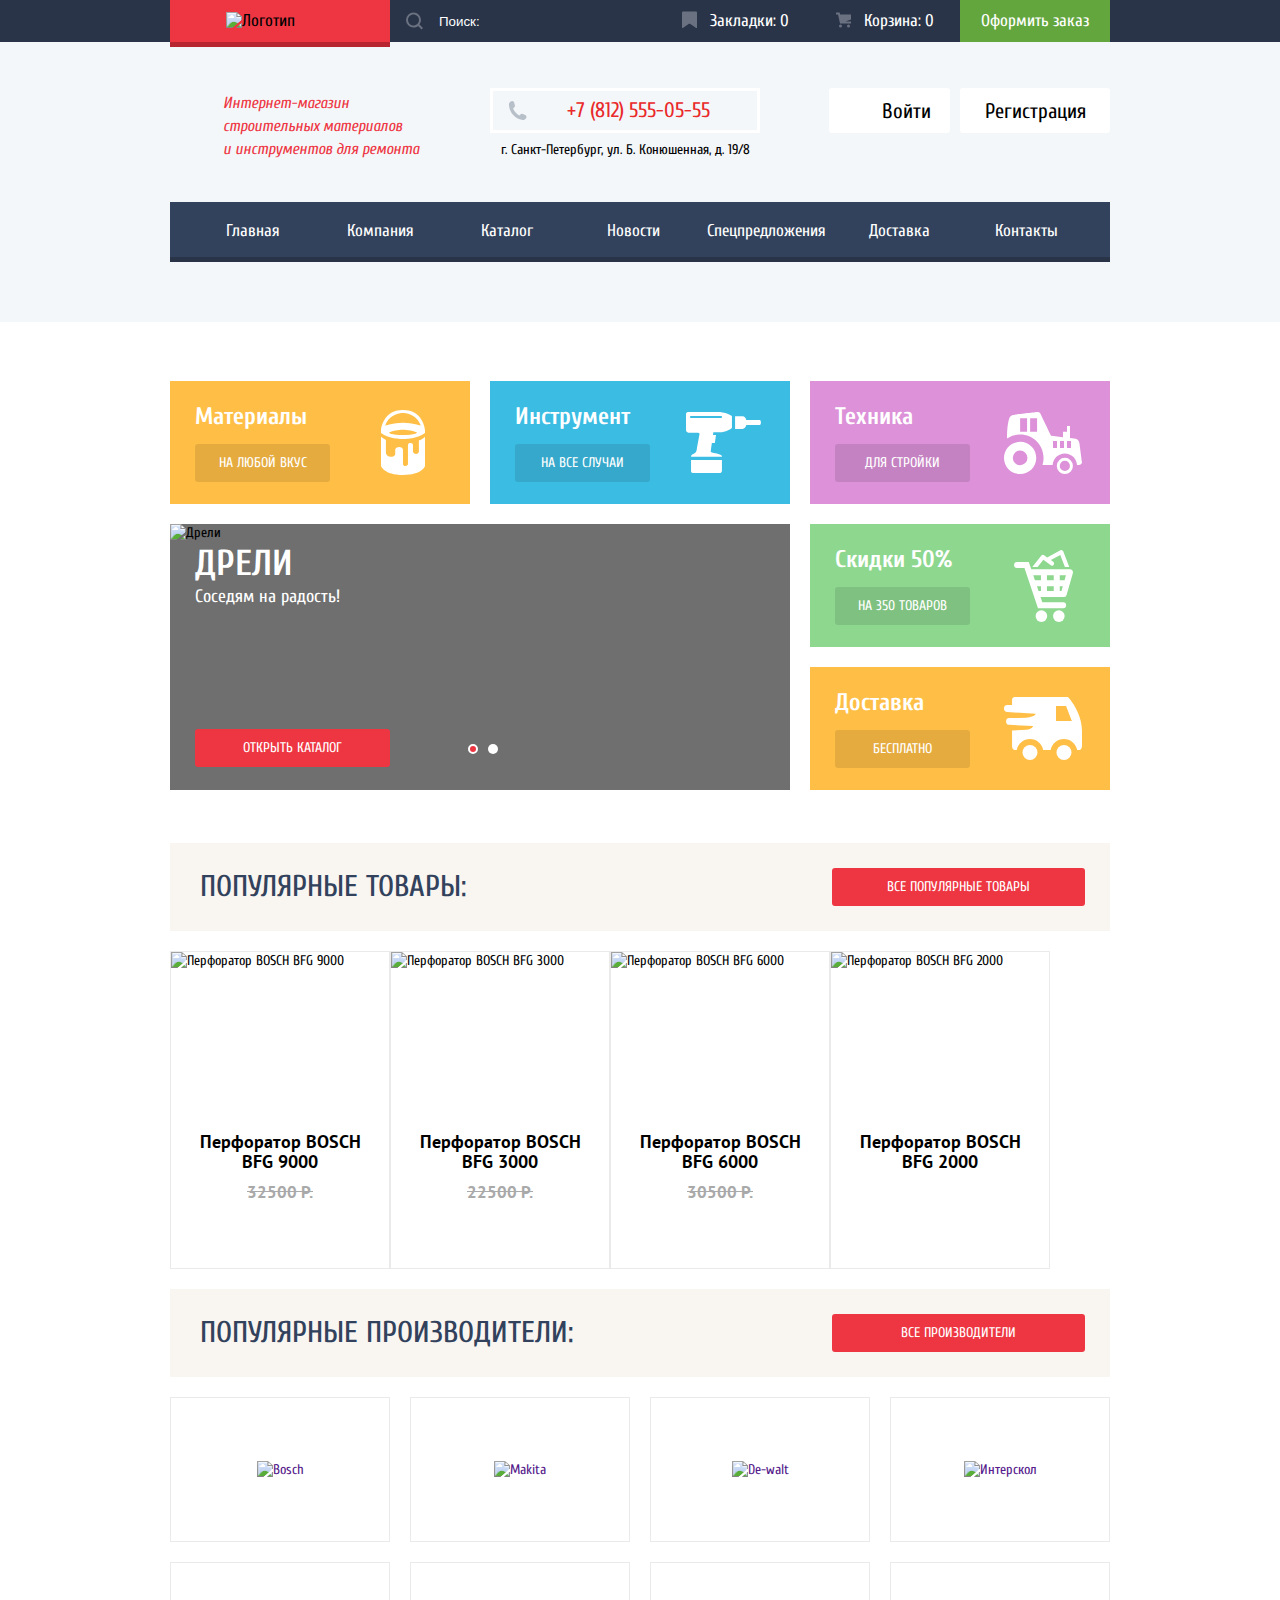
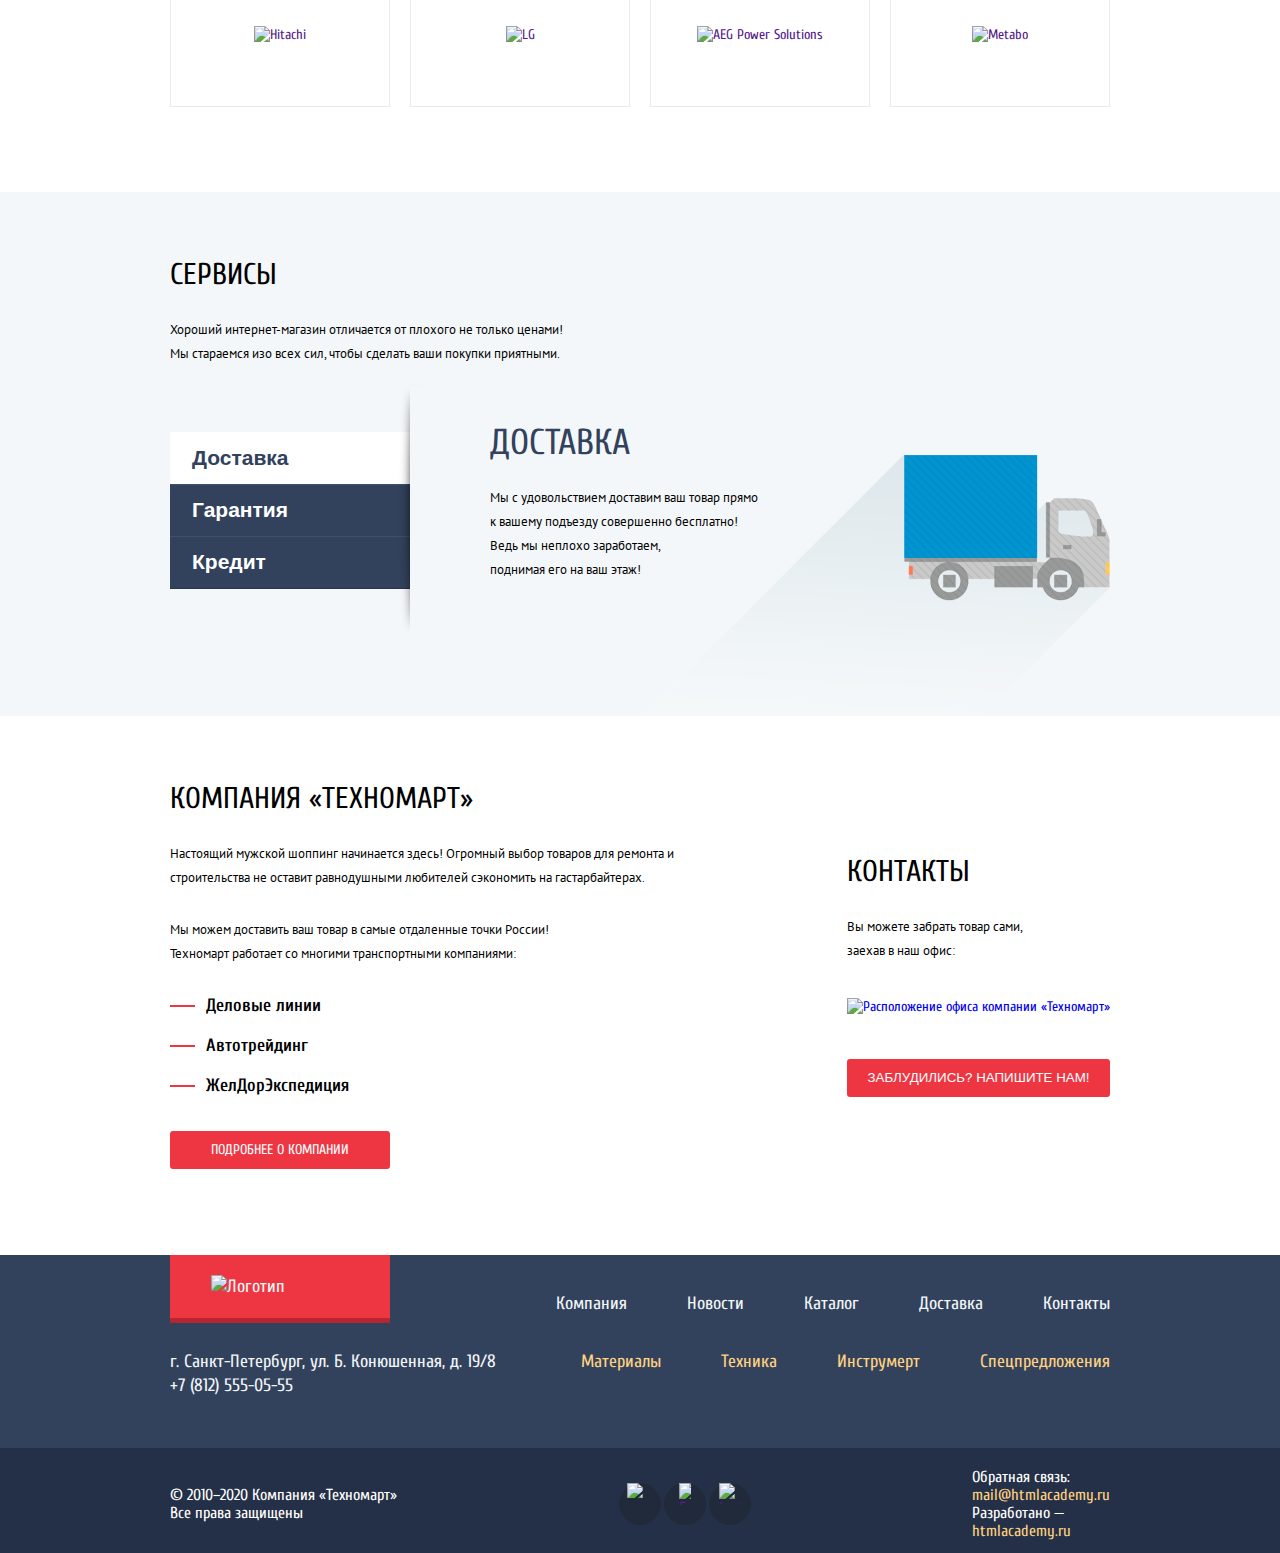
==== commit b9d4a3c3: "add width and height to social icons" ====
--- a/index.html
+++ b/index.html
@@ -358,13 +358,19 @@
         </p>
         <ul class="footer__socials">
           <li>
-            <a class="footer__social-item" href=""><img src="img/icons/vk-icon.svg" alt="VK"></a>
+            <a class="footer__social-item" href="">
+              <img height="15" width="26" src="img/icons/vk-icon.svg" alt="VK">
+            </a>
           </li>
           <li>
-            <a class="footer__social-item" href=""><img src="img/icons/fb-icon.svg" alt="Facebook"></a>
+            <a class="footer__social-item" href="">
+              <img height="22" width="12" src="img/icons/fb-icon.svg" alt="Facebook">
+            </a>
           </li>
           <li>
-            <a class="footer__social-item" href=""><img src="img/icons/insta-icon.svg" alt="Instagram"></a>
+            <a class="footer__social-item" href="">
+              <img height="21" width="21" src="img/icons/insta-icon.svg" alt="Instagram">
+            </a>
           </li>
         </ul>
         <div class="footer__info-block">
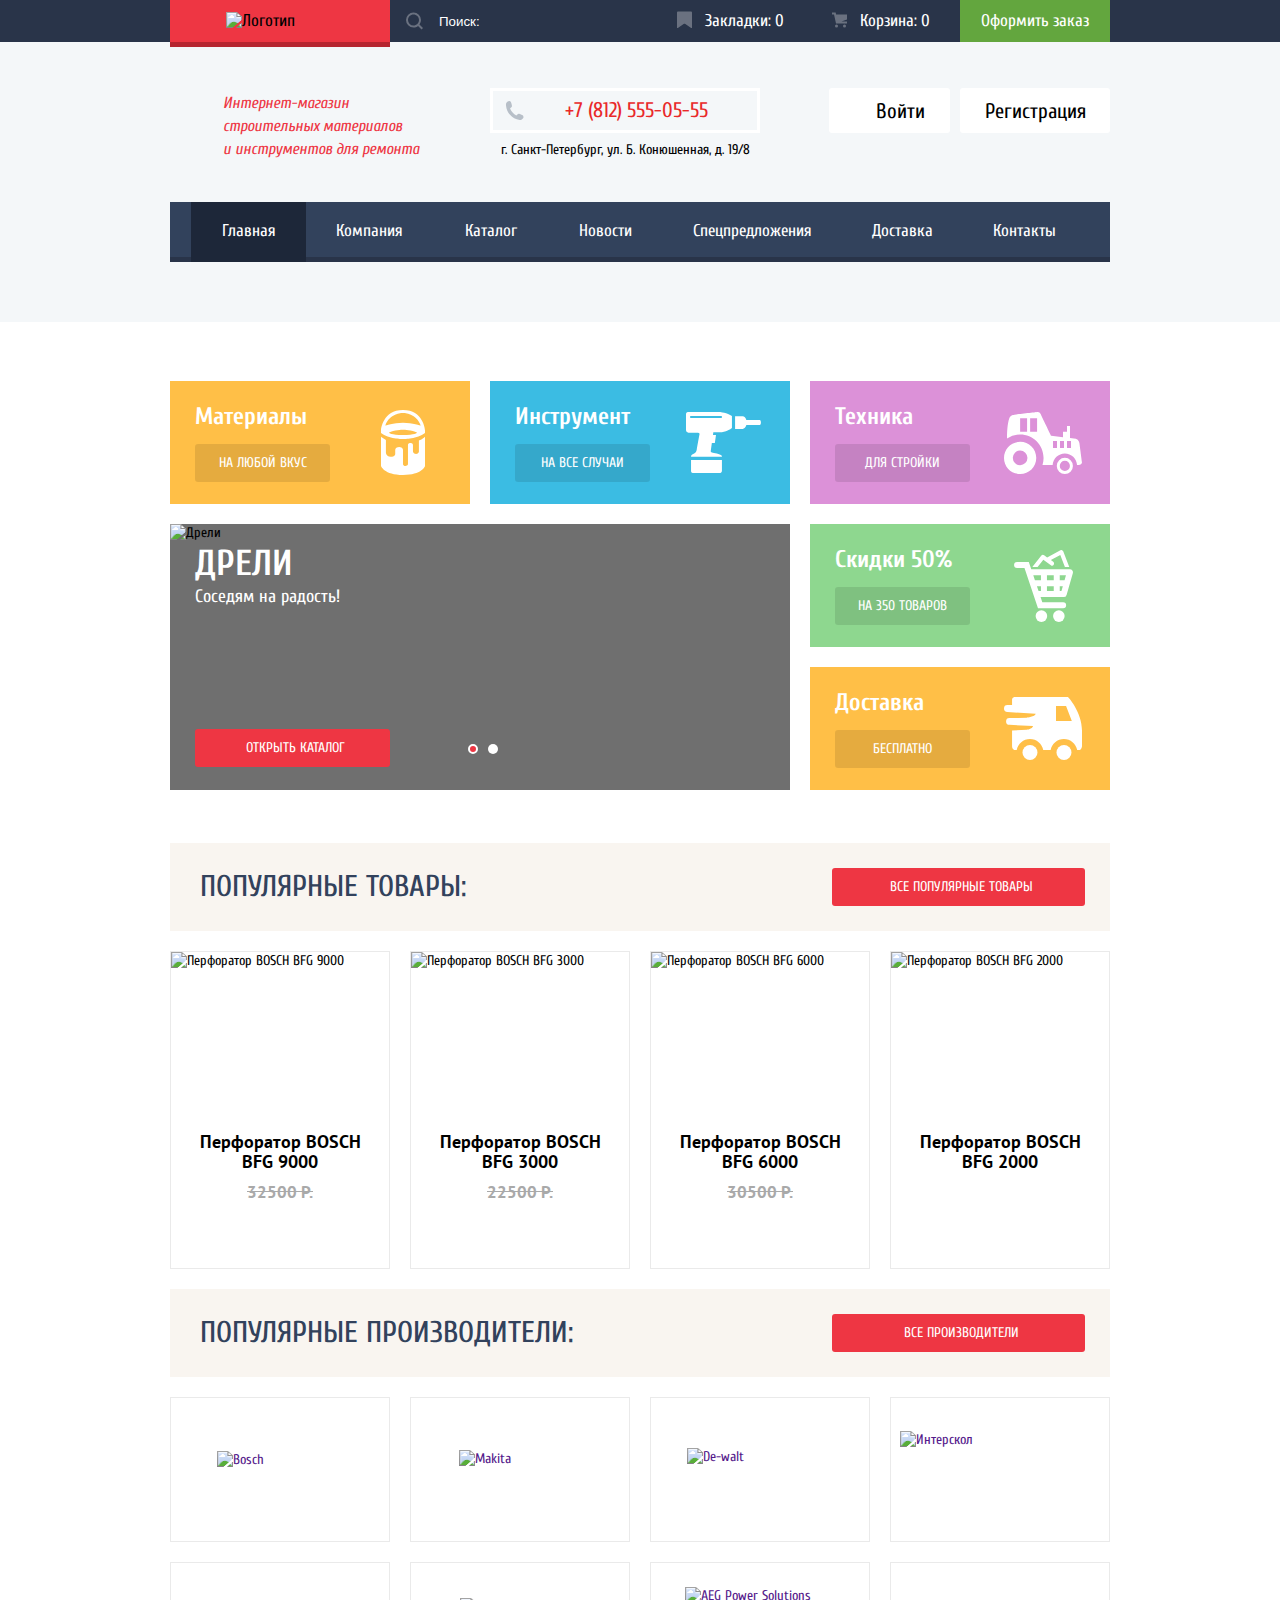
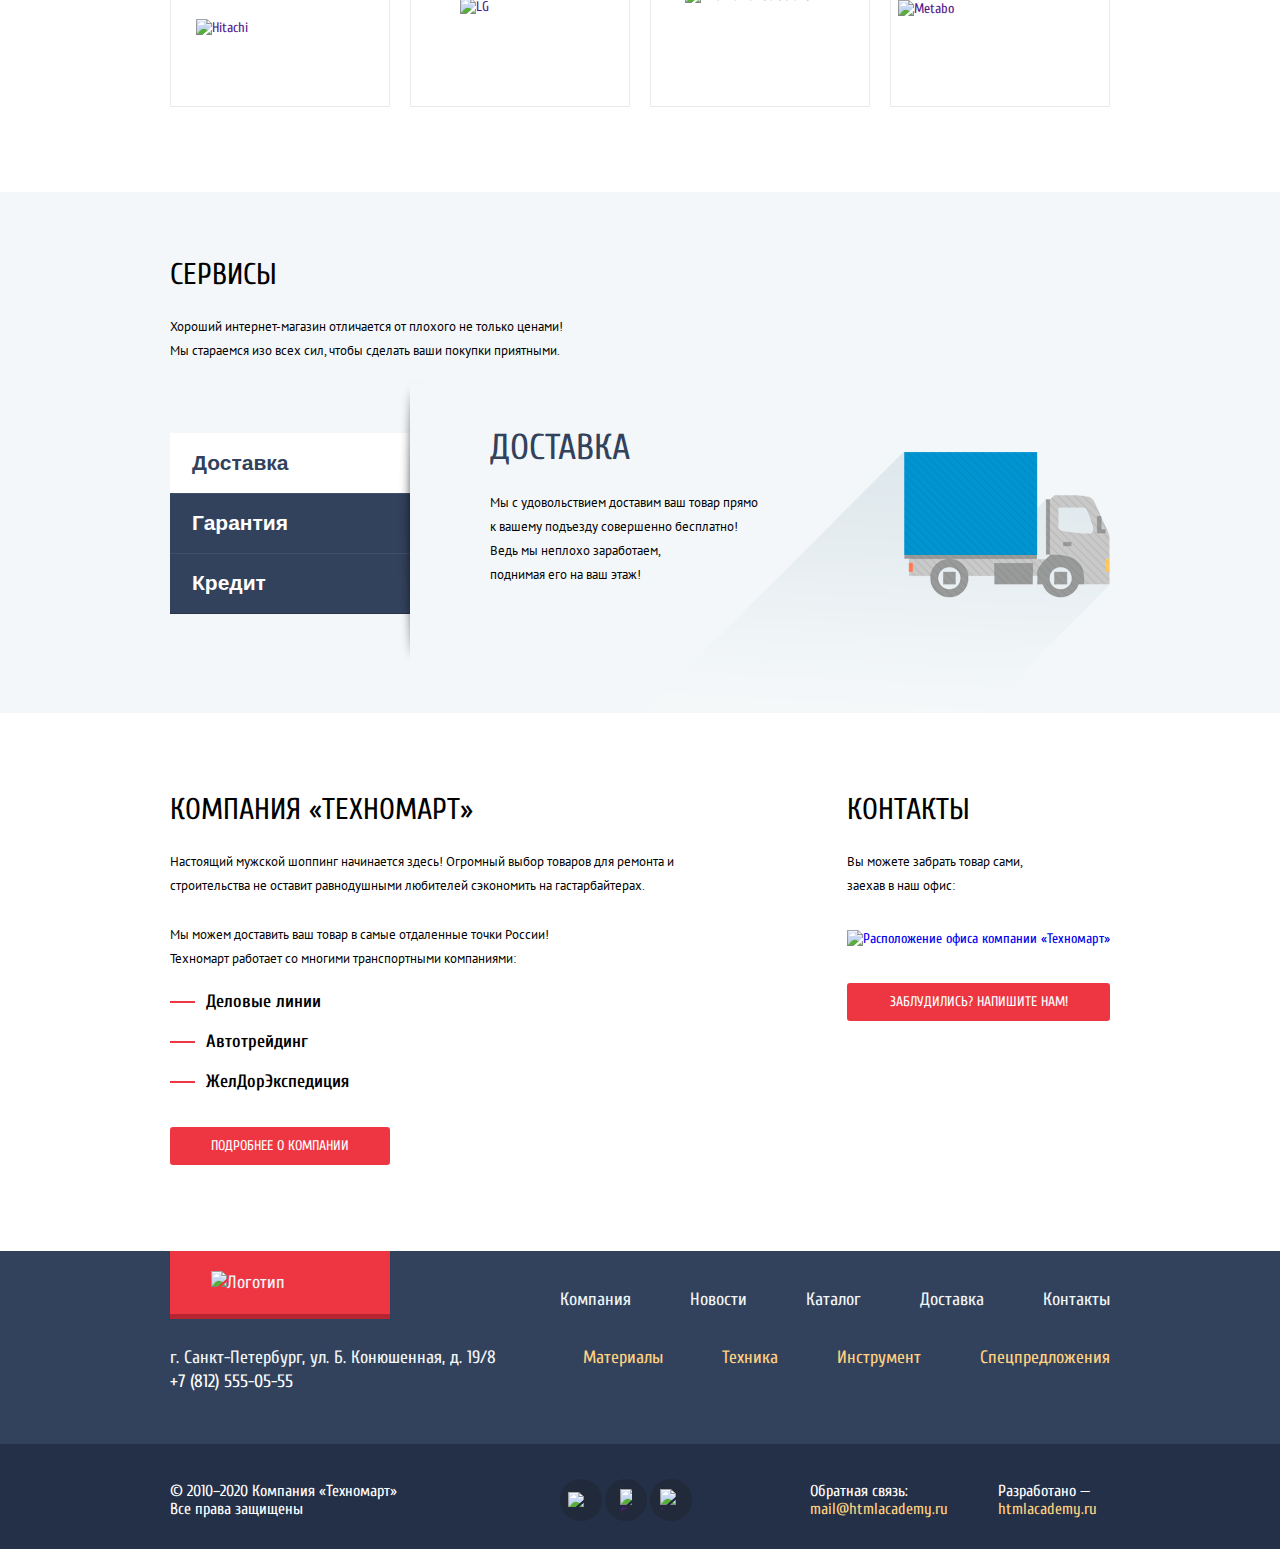
==== commit 663d0a1e: "final steps" ====
--- a/index.html
+++ b/index.html
@@ -6,7 +6,7 @@
     <link href="https://fonts.googleapis.com/css?family=Cuprum:400,400i,700&display=swap&subset=cyrillic" rel="stylesheet">
     <link href="https://fonts.googleapis.com/css?family=PT+Sans:400,700&display=swap&subset=cyrillic" rel="stylesheet">
     <link rel="stylesheet" href="css/normalize.css">
-    <link rel="stylesheet" href="css/style.css">
+    <link rel="stylesheet" href="css/styles-min.css">
   </head>
   <body>
     <header class="header">
@@ -96,7 +96,7 @@
             <p class="catalog-slider__caption">Соседям на радость!</p>
           </figure>
           <figure class="catalog-slider__slide">
-            <img class="catalog-slider__img" src="img/catalog-slider/catalog-slider-image-2.jpg" alt="Дрели" width="620" height="266">
+            <img class="catalog-slider__img" src="img/catalog-slider/catalog-slider-image-2.jpg" alt="Перфораторы" width="620" height="266">
             <h3 class="catalog-slider__header">Перфораторы</h3>
             <p class="catalog-slider__caption">Настоящие мужские игрушки</p>
           </figure>
@@ -134,8 +134,8 @@
           <ul class="products">
             <li class="products__item">
               <div class="products__buttons">
-                <button data-product-id="1" class="button products__button products__button--buy" type="button">Купить</button>
-                <button data-product-id="1" class="button products__button products__button--bookmark" type="button">В закладки</button>
+                <a href="" data-product-id="1" class="button products__button products__button--buy">Купить</a>
+                <a href="" data-product-id="1" class="button products__button products__button--bookmark">В закладки</a>
               </div>
               <img class="products__img" src="img/item-image-2.jpg" width="218" height="170" alt="Перфоратор BOSCH BFG 9000">
               <div class="products__info">
@@ -148,8 +148,8 @@
             </li>
             <li class="products__item">
               <div class="products__buttons">
-                <button data-product-id="2" class="button products__button products__button--buy" type="button">Купить</button>
-                <button data-product-id="2" class="button products__button products__button--bookmark" type="button">В закладки</button>
+                <a href="" data-product-id="2" class="button products__button products__button--buy">Купить</a>
+                <a href="" data-product-id="2" class="button products__button products__button--bookmark">В закладки</a>
               </div>
               <img class="products__img" src="img/item-image-1.jpg" width="218" height="170" alt="Перфоратор BOSCH BFG 3000">
               <div class="products__info">
@@ -162,8 +162,8 @@
             </li>
             <li class="products__item">
               <div class="products__buttons">
-                <button data-product-id="3" class="button products__button products__button--buy" type="button">Купить</button>
-                <button data-product-id="3" class="button products__button products__button--bookmark" type="button">В закладки</button>
+                <a href="" data-product-id="3" class="button products__button products__button--buy">Купить</a>
+                <a href="" data-product-id="3" class="button products__button products__button--bookmark">В закладки</a>
               </div>
               <img class="products__img" src="img/item-image-3.jpg" width="218" height="170" alt="Перфоратор BOSCH BFG 6000">
               <div class="products__info">
@@ -176,8 +176,8 @@
             </li>
             <li class="products__item products__item--new">
               <div class="products__buttons">
-                <button data-product-id="4" class="button products__button products__button--buy" type="button">Купить</button>
-                <button data-product-id="4" class="button products__button products__button--bookmark" type="button">В закладки</button>
+                <a href="" data-product-id="4" class="button products__button products__button--buy">Купить</a>
+                <a href="" data-product-id="4" class="button products__button products__button--bookmark">В закладки</a>
               </div>
               <img class="products__img" src="img/item-image-1.jpg" width="218" height="170" alt="Перфоратор BOSCH BFG 2000">
               <div class="products__info">
@@ -196,42 +196,42 @@
         <ul class="popular__vendors vendors">
           <li class="vendors__item">
             <a class="vendors__link" href="">
-              <img class="vendors__img" src="img/vendors/bosch.jpg" alt="Bosch">
-            </a>
-          </li>
-          <li class="vendors__item">
-            <a class="vendors__link" href="">
-              <img class="vendors__img" src="img/vendors/makita.jpg" alt="Makita">
-            </a>
-          </li>
-          <li class="vendors__item">
-            <a class="vendors__link" href="">
-              <img class="vendors__img" src="img/vendors/de-walt.jpg" alt="De-walt">
-            </a>
-          </li>
-          <li class="vendors__item">
-            <a class="vendors__link" href="">
-              <img class="vendors__img" src="img/vendors/interskol.jpg" alt="Интерскол">
-            </a>
-          </li>
-          <li class="vendors__item">
-            <a class="vendors__link" href="">
-              <img class="vendors__img" src="img/vendors/hitachi.jpg" alt="Hitachi">
-            </a>
-          </li>
-          <li class="vendors__item">
-            <a class="vendors__link" href="">
-              <img class="vendors__img" src="img/vendors/lg.jpg" alt="LG">
-            </a>
-          </li>
-          <li class="vendors__item">
-            <a class="vendors__link" href="">
-              <img class="vendors__img" src="img/vendors/aeg.jpg" alt="AEG Power Solutions">
+              <img height="37" width="126" class="vendors__img" src="img/vendors/bosch.jpg" alt="Bosch">
+            </a>
+          </li>
+          <li class="vendors__item">
+            <a class="vendors__link" href="">
+              <img height="40" width="123" class="vendors__img" src="img/vendors/makita.jpg" alt="Makita">
+            </a>
+          </li>
+          <li class="vendors__item">
+            <a class="vendors__link" href="">
+              <img height="44" width="146" class="vendors__img" src="img/vendors/de-walt.jpg" alt="De-walt">
+            </a>
+          </li>
+          <li class="vendors__item">
+            <a class="vendors__link" href="">
+              <img height="78" width="200" class="vendors__img" src="img/vendors/interskol.jpg" alt="Интерскол">
+            </a>
+          </li>
+          <li class="vendors__item">
+            <a class="vendors__link" href="">
+              <img height="31" width="169" class="vendors__img" src="img/vendors/hitachi.jpg" alt="Hitachi">
+            </a>
+          </li>
+          <li class="vendors__item">
+            <a class="vendors__link" href="">
+              <img height="73" width="121" class="vendors__img" src="img/vendors/lg.jpg" alt="LG">
+            </a>
+          </li>
+          <li class="vendors__item">
+            <a class="vendors__link" href="">
+              <img height="96" width="151" class="vendors__img" src="img/vendors/aeg.jpg" alt="AEG Power Solutions">
             </a>
             </li>
           <li class="vendors__item">
             <a class="vendors__link" href="">
-              <img class="vendors__img" src="img/vendors/metabo.jpg" alt="Metabo">
+              <img height="69" width="204" class="vendors__img" src="img/vendors/metabo.jpg" alt="Metabo">
             </a>
           </li>
         </ul>
@@ -245,13 +245,13 @@
           </p>
           <section class="about-us__slider services-slider">
             <ul class="services-slider__nav">
-              <li class="services-slider__item">
+              <li>
                 <button data-slide="0" class="button services-slider__slide-button services-slider__slide-button--active" type="button">Доставка</button>
               </li>
-              <li class="services-slider__item">
+              <li>
                 <button data-slide="1" class="button services-slider__slide-button" type="button">Гарантия</button>
               </li>
-              <li class="services-slider__item">
+              <li>
                 <button data-slide="2" class="button services-slider__slide-button" type="button">Кредит</button>
               </li>
             </ul>
@@ -277,7 +277,7 @@
               <img class="services-slider__img" src="img/services-slider/guarantee.png" width="468" height="261" alt="Гарантия">
             </div>
             <div class="services-slider__slide">
-              <h3 class="services-slider__header">Доставка</h3>
+              <h3 class="services-slider__header">Кредит</h3>
               <p class="services-slider__text">
                 Залезть в долговую яму стало проще!<br>
                 Кредитные консультанты придут вам на помощь.
@@ -318,7 +318,7 @@
               <img class="about-us__img" src="img/map.jpg" width="300" height="158" alt="Расположение офиса компании «Техномарт»">
             </a>
           </figure>
-          <button class="button button--red button--wide button--feedback about-us__button" type="button">Заблудились? Напишите нам!</button>
+          <a href="form.html" class="button button--red button--wide button--feedback about-us__button">Заблудились? Напишите нам!</a>
         </article>
       </section>
     </main>
@@ -339,12 +339,12 @@
       <div class="footer__second-line wrapper">
         <p class="footer__text">
           г. Санкт-Петербург, ул. Б. Конюшенная, д. 19/8<br>
-          +7 (812) 555-05-55
+          <a class="footer__phone" href="tel:+78125550555" aria-label="Телефон компании «Техномарт»">+7 (812) 555-05-55</a>
         </p>
         <ul class="footer__nav footer__nav--yellow">
           <li class="footer__item"><a href="">Материалы</a></li>
           <li class="footer__item"><a href="">Техника</a></li>
-          <li class="footer__item"><a href="">Инструмерт</a></li>
+          <li class="footer__item"><a href="">Инструмент</a></li>
           <li class="footer__item"><a href="">Спецпредложения</a></li>
         </ul>
       </div>
@@ -423,136 +423,6 @@
       <button class="modal__close" type="button" aria-label="Продолжить покупки"></button>
     </aside>
 
-    <script>
-      let basket = [];
-      let bookmarks = [];
-
-      const bookmarkField = document.getElementById('bookmark');
-      const bookmarkInfo = document.querySelector('.top-line__button--bookmark');
-
-      const basketField = document.getElementById('basket');
-      const basketInfo = document.querySelector('.top-line__button--basket');
-
-      const bookmarkButtons = document.querySelectorAll('.products__button--bookmark');
-
-      [...bookmarkButtons].forEach(button => {
-        button.addEventListener('click', ({ target }) => {
-          const productId = target.dataset.productId;
-          if (bookmarks.length > 50 || bookmarks.includes(productId)) return;
-
-          bookmarks.push(productId);
-          bookmarkField.textContent = bookmarks.length;
-          bookmarks.length && bookmarkInfo.classList.add('top-line__button--filled');
-        });
-      });
-
-      // popups
-      const buyButtons = document.querySelectorAll('.products__button--buy');
-      const mapLink = document.querySelector('.about-us__link');
-
-      const basketPopup = document.querySelector('.modal--basket');
-      const mapPopup = document.querySelector('.modal--map');
-
-      const closePopupButtons = document.querySelectorAll('.modal__close');
-      const continueButton = document.querySelector('.button--continue');
-
-      [...buyButtons].forEach((button) => {
-        button.addEventListener('click', ({ target }) => {
-          basketPopup.classList.add('modal--show');
-
-          const productId = target.dataset.productId;
-          if (basket.length > 50 || basket.includes(productId)) return;
-
-          basket.push(productId);
-          basketField.textContent = basket.length;
-          basket.length && basketInfo.classList.add('top-line__button--filled');
-          });
-      });
-      mapLink.addEventListener('click', (e) => {
-        e.preventDefault();
-        mapPopup.classList.add('modal--show');
-      });
-
-      continueButton.addEventListener('click', (e) => {
-        e.preventDefault();
-        basketPopup.classList.remove('modal--show');
-      });
-
-      [...closePopupButtons].forEach((closeButton) => {
-        closeButton.addEventListener('click', () => {
-          document.querySelector('.modal--show').classList.remove('modal--show');
-        });
-      });
-
-      window.addEventListener("keydown", (e) => {
-        if (e.keyCode === 27 && document.querySelector('.modal--show')) {
-          e.preventDefault();
-          document.querySelector('.modal--show').classList.remove('modal--show');
-        }
-      });
-
-      // feedback form
-      const isStorageSupport = true;
-      const feedbackButton = document.querySelector('.button--feedback');
-      const feedbackPopup = document.querySelector('.modal--feedback');
-      const form = document.querySelector('.modal__form');
-      const name = document.querySelector('[name=name]');
-      const email = document.querySelector('[name=email]');
-      const message = document.querySelector('[name=message]');
-
-      try {
-        storage = localStorage.getItem("name");
-      } catch (err) {
-        isStorageSupport = false;
-      }
-
-      form.addEventListener('change', ({ target }) => isStorageSupport && localStorage.setItem(target.name, target.value));
-      form.addEventListener('submit', () => isStorageSupport && localStorage.clear());
-
-      feedbackButton.addEventListener('click', () => {
-        feedbackPopup.classList.add('modal--show');
-        if (isStorageSupport) {
-          name.value = localStorage.getItem('name') || '';
-          email.value = localStorage.getItem('email') || '';
-          message.value = localStorage.getItem('message') || '';
-        }
-        name.focus();
-      });
-      // catalog slider
-      const catalogSlides = document.querySelectorAll('.catalog-slider__slide');
-      const prevSlideButton = document.querySelector('.catalog-slider__control');
-      const nextSlideButton = document.querySelector('.catalog-slider__control--next');
-      const catalogTabs = document.querySelectorAll('.catalog-slider__tab');
-
-      let currentCatalogSlideId = 0;
-
-      const switchToNextSlide = (id) => {
-        [...catalogSlides].forEach(slide => slide.classList.remove('catalog-slider__slide--active'));
-        [...catalogTabs].forEach(slide => slide.classList.remove('catalog-slider__tab--active'));
-
-        currentCatalogSlideId = id >= 0 ? id % catalogSlides.length : catalogSlides.length - 1;
-
-        catalogSlides[currentCatalogSlideId].classList.add('catalog-slider__slide--active');
-        catalogTabs[currentCatalogSlideId].classList.add('catalog-slider__tab--active');
-      }
-
-      [...catalogTabs].forEach(tab => tab.addEventListener('click', e => switchToNextSlide(e.target.dataset.slide)));
-      nextSlideButton.addEventListener('click', () => switchToNextSlide(currentCatalogSlideId + 1));
-      prevSlideButton.addEventListener('click', () => switchToNextSlide(currentCatalogSlideId - 1));
-
-      // services slider
-      const serviceSlides = document.querySelectorAll('.services-slider__slide');
-      const serviceTabs = document.querySelectorAll('.services-slider__slide-button');
-
-      [...serviceTabs].forEach((tab) => {
-        tab.addEventListener('click', (e) => {
-          [...serviceSlides].forEach(slide => slide.classList.remove('services-slider__slide--active'));
-          [...serviceTabs].forEach(slide => slide.classList.remove('services-slider__slide-button--active'));
-
-          serviceSlides[e.target.dataset.slide].classList.add('services-slider__slide--active');
-          serviceTabs[e.target.dataset.slide].classList.add('services-slider__slide-button--active');
-        })
-      });
-    </script>
+    <script src="js/compressed.js"></script>
   </body>
 </html>
--- a/css/styles-min.css
+++ b/css/styles-min.css
@@ -0,0 +1 @@
+body{margin:0;padding:0;font-family:Cuprum,Arial,sans-serif;font-size:14px;line-height:18px}html{-webkit-box-sizing:border-box;-moz-box-sizing:border-box;box-sizing:border-box}*,:after,:before{box-sizing:inherit}a{text-decoration:none}iframe{border:none}.visually-hidden:not(:focus):not(:active),input[type=checkbox].visually-hidden,input[type=radio].visually-hidden{position:absolute;width:1px;height:1px;margin:-1px;border:0;padding:0;white-space:nowrap;clip-path:inset(100%);clip:rect(0 0 0 0);overflow:hidden}.button{align-items:center;border-radius:3px;border:0;color:#fff;cursor:pointer;display:flex;justify-content:center;padding:11px;line-height:16px;text-align:center;text-transform:uppercase;outline:0}.button--red{background-color:#ee3643}.button--red:focus,.button--red:hover{background-color:#ca2c37}.button--red:active{background-color:#ba2732}.button--wide{width:100%}.button--white{padding:11px 39px;color:#000;background-color:#fff;font-size:13px;line-height:14px;border:1px solid #e5e5e5;font-family:"PT Sans",Arial,sans-serif;outline:0}.button--white:focus,.button--white:hover{border-color:#bdc6ca}.button--white:active{border-color:#ee3643}.button--continue{background-color:#fff;color:#000}.button--continue:focus,.button--continue:hover{color:#ee3643}.button--continue:active{color:rgba(0,0,0,.3)}.wrapper{width:940px;height:100%;margin:0 auto;display:flex;align-items:center}.wrapper--two-columns{justify-content:space-between;align-items:flex-start}.logo{width:220px;height:100%;background-color:#ee3643;box-shadow:0 5px 0 0 #b62530;display:flex;align-items:center;justify-content:center;outline:0}.logo:focus,.logo:hover{background-color:#ca2c37}.logo:active{background-color:#ba2732}.header{background-color:#f4f7f9;min-width:940px}.top-line{background-color:#293449;height:42px;font-size:17px;line-height:18px}.top-line__button{border-radius:0;height:100%;width:150px;text-transform:none}.top-line__icon{width:15px;height:100%;margin:0 13px 3px -9px;border:0;fill:#fff;opacity:30%}.top-line__button:focus,.top-line__button:hover{background-color:#212a3a}.top-line__button:hover .top-line__icon{opacity:1}.top-line__button:active{background-color:#161d29;color:rgba(255,255,255,.5)}.top-line__button:active .top-line__icon{opacity:.3}.top-line__button--filled{background-color:#ee3643}.top-line__button--filled:focus,.top-line__button--filled:hover{background-color:#ca2c37}.top-line__button--filled:active{background-color:#ba2732}.top-line__button--checkout{background-color:#63a63e}.top-line__button--checkout:focus,.top-line__button--checkout:hover{background-color:#5fbb2d}.top-line__button--checkout:active{background-color:#518534}.top-line__search{position:relative;width:270px;height:100%}.top-line__search:focus{background-color:#fff}.top-line__input{background-color:inherit;padding:0 10px 0 49px;border:0;height:100%;width:100%;outline:0;color:#fff}.top-line__search:hover{background-color:#212a3a}.top-line__search:hover .top-line__icon{opacity:1}.top-line__input:focus{background-color:#fff;color:#000}.top-line__input:focus+.top-line__label .top-line__icon{fill:#ee3643;opacity:1}.top-line__input::placeholder{color:#fff}.top-line__submit{display:none}.top-line__label{position:absolute;top:0;height:100%;width:49px;cursor:pointer;display:flex;justify-content:center}.top-line__icon--search{width:17px;margin:0}.info-line{align-items:flex-start;margin-top:46px;font-size:21px;line-height:21px}.info-line__contacts{margin-left:71px;display:flex;align-items:center;flex-direction:column}.info-line__caption{font-style:italic;color:#ee3643;font-size:16px;line-height:23px;margin:4px 0 1px 53px;max-width:197px}.info-line__phone{display:flex;align-items:center;color:#e9292a;width:270px;min-height:45px;border:3px solid #fff}.info-line__phone span{flex:1;margin-right:20px;justify-content:center;display:flex}.info-line__icon--phone{fill:#b7bfc8;margin:0 12px;height:19px}.info-line__address{font-size:14px;line-height:24px;margin:5px 0 0;max-width:270px}.info-line__profile{margin-left:auto}.info-line__list{list-style:none;margin:8px 0 0 27px;padding:0;font-size:16px;line-height:18px;display:flex}.info-line__item{margin-right:32px;position:relative}.info-line__item::before{content:"";width:5px;height:5px;background-color:#32425c;border-radius:50%;top:7px;left:-18px;position:absolute}.info-line__item:first-child::before{display:none}.info-line__item:last-child{margin-right:0}.info-line__link{text-decoration:underline;outline:0;color:#32425c}.info-line__link:focus:not(:active),.info-line__link:hover:not(:active){color:#ee3643}.info-line__link:active{opacity:.3}.info-line__auth{list-style:none;margin:0;padding:0;margin-left:auto;display:flex}.info-line__button{background-color:#fff;text-transform:none;height:45px;color:#000;margin-left:10px;min-width:150px;position:relative}.info-line__button--login{min-width:121px}.info-line__button--login::before{content:"";width:20px;height:17px;margin:0 12px 0 -10px;background-image:url(../img/icons/icon-login.svg);background-repeat:no-repeat;background-position:0 0}.info-line__button--login:hover::before{opacity:1}.info-line__button--login::before,.info-line__button--login:active::before{opacity:.3}.info-line__button:focus,.info-line__button:hover{background-color:#fff;color:#ee3643}.info-line__button:active{background-color:#fff;color:#00000080;outline:0}.info-line__button--profile{min-width:299px;padding:0;align-items:stretch}.info-line__profile-link{flex:1;display:flex;align-items:center;color:#000;justify-content:flex-start;padding-left:47px}.info-line__button--profile:hover::before{opacity:1}.info-line__button--profile:active .info-line__profile-link,.info-line__button--profile:active::before{opacity:.3}.info-line__button--profile::before{content:"";background-image:url(../img/icons/icon-user.svg);width:20px;height:18px;position:absolute;left:14px;top:13px;opacity:.3}.info-line__icon--logout{width:20px;height:17px;background-image:url(../img/icons/icon-logout.svg);background-repeat:no-repeat;position:absolute;right:10px;top:14px;opacity:.3;outline:0}.info-line__icon--logout:focus,.info-line__icon--logout:hover:not(:active){opacity:1}.nav__list{margin:40px 0 60px;padding:0 24px 0 21px;list-style:none;font-size:17px;line-height:17px;background-color:#32425c;display:flex;width:100%;height:60px;box-shadow:inset 0 -5px 0 0 #293449}.nav__item{flex:1}.nav__item a:focus,.nav__item a:hover{background-color:#243047}.nav__item a:active,.nav__item--current{background-color:#1d2739}.nav__item a{outline:0;display:block;text-align:center;padding:20px 30px;color:#fff;cursor:pointer}.nav__item:active a{color:rgba(255,255,255,.5)}.promo{flex-wrap:wrap;align-items:stretch;margin-top:59px}.promo__list{display:flex;list-style:none;padding:0;margin:0;justify-content:space-between;margin-bottom:20px}.promo__list:first-child{flex:1 0 100%}.promo__list--vertical{flex-direction:column;margin-bottom:0}.promo__item{width:300px;min-height:123px;padding:21px 28px 22px 25px;display:flex;flex-direction:column;justify-content:space-between;position:relative;background-repeat:no-repeat;background-position:83% 53%}.promo__header{color:#fff;font-size:24px;line-height:30px;margin:0;max-width:170px}.promo__button{background:rgba(0,0,0,.1);max-width:135px;margin-top:12px}.promo__button:focus,.promo__button:hover{background:rgba(0,0,0,.2)}.promo__button:active{background:rgba(0,0,0,.3)}.promo__icon-placeholder{position:absolute;width:78px;display:flex;justify-content:center;align-items:center;height:75px;right:28px;margin:auto;top:0;bottom:0}.promo__icon{width:auto;fill:#fff}.products__item--new::before,.promo__item--new::before{content:"";position:absolute;background-image:url(../img/icons/new-flag.png);top:0;right:0;width:60px;height:59px;z-index:1}.promo__item--orange{background-color:#ffbf47}.promo__item--blue{background-color:#3bbce3}.promo__item--purple{background-color:#dc91d8}.promo__item--green{background-color:#8ed78f}.promo__slider{position:relative;margin-right:20px}.catalog-slider__slide{display:none;margin:0;position:relative;background-color:#6f6f6f;width:620px;height:266px}.catalog-slider__slide--active{display:block}.catalog-slider__button,.catalog-slider__caption,.catalog-slider__control,.catalog-slider__header,.catalog-slider__pagination{position:absolute}.catalog-slider__caption,.catalog-slider__header{color:#fff;margin:0;left:25px}.catalog-slider__header{top:22px;font-size:36px;line-height:36px;text-transform:uppercase}.catalog-slider__caption{top:64px;font-size:18px}.catalog-slider__button{bottom:23px;left:25px;width:195px;padding-left:17px}.catalog-slider__control{border:0;background-color:transparent;cursor:pointer;left:26px;top:113px;height:40px;width:22px;background-image:url(../img/icons/icon-left.svg)}.catalog-slider__control--next{left:auto;right:19px;-ms-transform:rotate(180deg);transform:rotate(180deg)}.catalog-slider__pagination{bottom:36px;display:flex;left:48%;list-style:none;margin:0;padding:0}.catalog-slider__pagination li{margin-right:10px;line-height:0}.catalog-slider__pagination li:last-child{margin-right:0}.catalog-slider__tab{background-color:#fff;border-radius:50%;cursor:pointer;height:10px;width:10px;border:0;padding:0}.catalog-slider__tab--active{background-color:#ee3643;border:2px solid #fff}.popular{flex-direction:column;margin-top:53px;margin-bottom:65px}.popular__headline{width:100%;background-color:#f9f5f0;display:flex;justify-content:space-between;align-items:center;padding:25px;margin-bottom:20px}.popular__header{font-size:30px;color:#32425c;line-height:30px;text-transform:uppercase;font-weight:500;margin:0;margin-left:5px}.popular__button{min-width:253px;padding-right:6px}.popular__products{margin-bottom:20px}.products__discount,.products__header,.products__price{font-family:"PT Sans",Arial,sans-serif}.products{list-style:none;margin:0 -20px -20px;padding:0;display:flex;flex-wrap:wrap}.products__item{position:relative;min-height:318px;margin:0 0 20px 20px;width:220px;border:1px solid #eaeaea;display:flex;flex-direction:column;padding-bottom:19px}.products__item:hover{box-shadow:0 10px 25px 0 rgba(41,52,73,.5)}.products__item:hover .products__buttons{display:flex}.products__buttons{background-color:#fff;width:218px;height:170px;position:absolute;top:0;justify-content:center;align-items:center;flex-direction:column;display:none}.products__button{position:relative;padding:11px;width:135px;background-color:#63a63e;color:#fff;box-shadow:inset 0 -3px 0 0 #367315}.products__button:hover{background-color:#5fbb2d}.products__button:active{background-color:#518534;box-shadow:none}.products__button--bookmark{padding:8px;color:#32425c;background-color:#fff;border:3px solid #63a63e;box-shadow:none;margin-top:7px}.products__button--bookmark:hover{background-color:#fff;border:solid 3px #32425c}.products__button--bookmark:active{background-color:#fff;opacity:.3}.products__button--buy::before{position:absolute;width:15px;height:15px;content:"";opacity:.3;left:0;margin-left:12px;background-image:url(../img/icons/icon-cart.svg)}.products__button--buy:hover::before{opacity:1}.products__info{display:flex;flex-direction:column;justify-content:space-between;align-items:center;flex:1}.products__header{font-size:18px;line-height:20px;margin:10px 25px 11px;text-align:center;align-self:stretch}.products__header a{color:#000}.products__discount,.products__price{font-size:17px;line-height:18px;margin:0;font-weight:600}.products__discount{color:#a9a9a9;text-decoration:line-through;margin-bottom:10px;margin-top:auto}.products__price{background-image:url(../img/red-button.svg);color:#fff;width:141px;height:38px;display:flex;justify-content:center;align-items:center}.vendors{margin:0;padding:0;list-style:none;display:flex;flex-wrap:wrap;justify-content:space-between;align-self:stretch}.vendors__item{width:220px;height:145px;border:1px solid #eaeaea;display:flex;margin-bottom:20px}.vendors__link:focus,.vendors__link:hover{box-shadow:0 10px 25px 0 rgba(41,52,73,.5)}.vendors__link:active{box-shadow:0 4px 10px 0 rgba(41,52,73,.5)}.vendors__link:active .vendors__img{opacity:.3}.vendors__link{flex:1;justify-content:center;display:flex;align-items:center;outline:0}.background-container{background-color:#f4f7f9;min-width:940px}.about-us{display:flex;flex-direction:column;align-items:flex-start;padding:68px 0 73px}.about-us--services{padding-bottom:0}.about-us--company{margin-top:14px;padding-bottom:86px}.about-us--company:first-of-type{margin-right:auto}.about-us--seo{padding-bottom:69px;padding-top:65px}.about-us__header{margin:0;font-size:30px;line-height:30px;text-transform:uppercase;font-weight:400}.about-us__text{font-family:"PT Sans",Arial,sans-serif;font-size:13px;line-height:24px;margin:25px 0 0;align-self:stretch}.about-us__slider{margin-top:20px}.about-us__map{margin:32px 0 0}.about-us__list{list-style:none;font-size:18px;line-height:20px;font-weight:600;margin:21px 0 0;padding:0}.about-us__item{display:flex;align-items:center;margin-bottom:20px}.about-us__item:last-child{margin-bottom:0}.about-us__item::before{content:"";width:25px;height:2px;background-color:#ee3643;margin-right:11px}.about-us__button{min-width:220px;margin-top:35px}.services-slider{display:flex;align-self:stretch}.services-slider__nav{list-style:none;margin:0;padding:50px 0;position:relative;align-self:self-start}.services-slider__nav::before{content:"";width:26px;box-shadow:-12px 0 12px -8px #000;height:100%;right:-32px;top:0;border-radius:61%;z-index:1;background-color:#f4f7f9;position:absolute}.services-slider__slide-button{background-color:#32425c;width:240px;font-size:21px;padding:22px 22px;font-weight:600;justify-content:flex-start;text-transform:capitalize;box-shadow:0 1px 0 0 #293449,inset 0 1px 0 0 #405069;border-radius:0;outline:0}.services-slider__slide-button:focus:not(.services-slider__slide-button--active),.services-slider__slide-button:hover:not(.services-slider__slide-button--active){background-color:#293449}.services-slider__slide-button--active{background-color:#fff;color:#32425c;box-shadow:none}.services-slider__slide{position:relative;flex:1;padding:56px 0 0 80px;min-height:330px;display:none;background-color:#f4f7f9;z-index:1}.services-slider__slide--active{display:block}.services-slider__img{position:absolute;right:0;bottom:0}.services-slider__header{margin:0;font-size:36px;text-transform:uppercase;font-weight:400;color:#32425c}.services-slider__text{font-family:"PT Sans",Arial,sans-serif;font-size:13px;line-height:24px;margin:34px 0 0}.services-slider__button{padding:11px;min-width:195px;margin-top:31px;position:relative;z-index:1}.footer{background-color:#32425c;color:#f1f5f7;font-size:18px;line-height:24px;min-width:940px}.footer__first-line{height:63px;justify-content:space-between;align-items:flex-end}.footer__nav{margin:0 0 2px;padding:0;list-style:none;display:flex}.footer__item a{cursor:pointer;color:#f1f5f7;outline:0}.footer__item a:focus:not(:active),.footer__item a:hover:not(:active){text-decoration:underline}.footer__item a:not(.footer__item--active):active{opacity:.5}.footer__item--active{opacity:.5}.footer__item{margin-right:59px}.footer__item:last-child{margin-right:0}.footer__logo img{width:138px;height:23px}.footer__second-line{padding-top:32px;height:130px;justify-content:space-between;align-items:flex-start}.footer__text{margin:0}.footer__nav--yellow a{color:#ffd180}.footer--bottom{margin-top:0;background-color:#243047;font-size:16px;line-height:18px;color:#fff;height:105px}.wrapper--bottom{justify-content:space-between;padding-top:6px}.footer__socials{list-style:none;padding:0;margin:0 0 0 44px;display:flex;width:132px;justify-content:space-between;flex-wrap:wrap}.footer__social-item{outline:0;width:42px;height:42px;background-color:#212a3a;display:flex;justify-content:center;align-items:center;border-radius:50%}.footer__social-item:focus,.footer__social-item:hover{background-color:#ee3643}.footer__link{color:#ffd180;outline:0}.footer__link:focus:not(:active),.footer__link:hover:not(:active){text-decoration:underline}.footer__link:active{color:#ee3643}.footer__info-block{display:flex;justify-content:space-between;min-width:300px;padding-right:13px}.footer__phone{color:#fff}@keyframes bounce{0%{transform:translateY(-2000px)}70%{transform:translateY(30px)}90%{transform:translateY(-10px)}100%{transform:translateY(0)}}.modal{background-color:#fff;display:none;z-index:2;top:50%;left:50%;box-shadow:0 -7px 0 0 #ee3643,0 20px 40px 0 rgba(0,0,0,.75);width:620px;height:430px;margin-top:-215px;margin-left:-310px}.modal--show{display:block;position:fixed;animation:bounce .6s}.modal--basket{height:275px;margin-top:-134px}.modal--map{background-color:#efebe4;width:940px;height:446px;margin-top:-225px;margin-left:-470px;box-shadow:0 0 12px 0 rgba(0,0,0,.44)}.modal__close{width:21px;height:21px;position:absolute;top:9px;right:9px;background-image:url(../img/icons/icon-close.svg);background-color:transparent;border:0;cursor:pointer}.modal__body{display:flex;justify-content:center;align-items:center}.modal__header{font-weight:400;font-size:30px;line-height:30px}.modal__header--basket{margin:48px 0 48px 81px;position:relative;display:flex;align-items:center}.modal__header--basket::before{content:"";background-image:url(../img/icons/icon-mark.svg);background-repeat:no-repeat;width:66px;height:66px;left:0;margin-right:32px}.modal__footer{margin-top:19px;background-color:#f4f4f4;height:112px;padding:37px 80px;display:flex;justify-content:space-between}.modal__form{display:flex;flex-direction:column;justify-content:space-between;height:100%}.modal__main{padding:48px 80px 0;font-size:18px;line-height:18px}.modal__entry{display:flex;flex-direction:column;margin:0 0 22px}.modal__button{flex:1}.modal__button:not(:last-child){margin-right:20px}.modal__input{border:2px solid #dee3e4;padding:10px 16px;font-size:13px;border-radius:3px;outline:0;margin-top:13px;width:100%}.modal__entry--group{display:inline-block;vertical-align:top;width:220px}.modal__input:hover{border:2px solid #b5b5b5}.modal__input:focus{border:2px solid #ee3643}.modal__input::placeholder{color:#a9a9a9}.modal__textarea{resize:none;height:114px}.modal__input-group{display:flex;justify-content:space-between}.breadcrumbs{margin-top:19px;margin-bottom:18px;list-style:none;padding:0;font-size:13px;text-transform:uppercase;display:flex;align-items:center;font-family:"PT Sans",Arial,sans-serif}.breadcrumbs__item--home a{width:15px;height:12px;background-image:url(../img/icons/icon-home.svg);background-repeat:no-repeat}.breadcrumbs__item{margin-right:14px;display:flex;align-items:center}.breadcrumbs__item::before{content:"";width:8px;height:12px;background-image:url(../img/icons/icon-right-small.svg);background-repeat:no-repeat;margin-right:16px;margin-left:2px}.breadcrumbs__item--home::before{display:none}.breadcrumbs__item a{color:#000;outline:0}.breadcrumbs__item a:focus:not(:active),.breadcrumbs__item a:hover:not(:active){text-decoration:underline}.breadcrumbs__item a:active{opacity:.3}.catalog{flex:1}.catalog-header{font-size:30px;line-height:30px;text-transform:uppercase;background-color:#f2f6f8;color:#32425c;font-weight:400;padding:32px 30px 29px;margin-bottom:20px}.filters{flex:0 0 220px;margin-right:20px;align-self:flex-start}.filters__headline{background-color:#f7f3ec;padding:10px 14px 10px 18px;display:flex;justify-content:space-between}.filters__header,.filters__headline{font-size:13px;line-height:18px;text-transform:uppercase;font-weight:400;font-family:"PT Sans",Arial,sans-serif}.filters__header{margin:0}.filters--sorting{width:100%;margin-bottom:20px}.filters__sorting{display:flex;align-items:center}.filters__types{list-style:none;padding:0;margin:0 0 0 46px;display:flex}.filters__types li{margin-right:68px}.filters__types--arrows li{margin-right:24px;display:flex;align-items:center}.filters__types li:last-child{margin-right:0}.filters__sort-button{background-color:transparent;color:rgba(0,0,0,.3);fill:rgba(0,0,0,.3);padding:0;border-bottom:1px dotted #ee3643;border-radius:0;outline:0}.filters__sort-button:focus,.filters__sort-button:hover{color:#000;fill:#000;border-style:solid}.filters__sort-button--active,.filters__sort-button--active:focus,.filters__sort-button--active:hover{color:#ee3643;fill:#ee3643;border-bottom:none;cursor:default}.filters__sort-button--arrow,.filters__sort-button--arrow:focus,.filters__sort-button--arrow:hover{border-bottom:none}.filters__section{border:0;padding:22px 0 25px;border-bottom:1px solid rgba(0,0,0,.1);font-family:"PT Sans",Arial,sans-serif}.filters__section:first-of-type{padding-top:17px}.filters__section:last-of-type{border-bottom:none}.filters__name{margin:0 0 19px;font-weight:600;text-transform:uppercase;font-size:17px}.filters__list{list-style:none;margin:0;padding:0;font-size:15px;text-transform:uppercase}.filters__option{margin-bottom:16px}.filters__option:last-child{margin-bottom:0}.filters__label{display:flex;align-items:center;user-select:none}.filters__label::before{content:"";background-repeat:no-repeat;height:23px;width:27px;margin-right:6px;opacity:.3}.filters__input--radio+.filters__label::before{width:25px;height:25px;margin-right:7px}.filters__input:not(:disabled)+.filters__label:hover::before,.filters__input:not(:disabled):focus+.filters__label::before{opacity:.5}.filters__input:disabled+.filters__label{opacity:.4}.filters__input--checkbox+.filters__label::before{background-image:url(../img/icons/checkbox-off.svg)}.filters__input--checkbox:checked+.filters__label::before{background-image:url(../img/icons/checkbox-on.svg)}.filters__input--radio+.filters__label::before{background-image:url(../img/icons/radio-off.svg)}.filters__input--radio:checked+.filters__label::before{background-image:url(../img/icons/radio-on.svg)}.filters__submit{margin-top:50px}.filters__prices{display:flex;justify-content:space-between;align-items:center}.filters__price-input{background-color:#f7f3ec;border:none;font-size:17px;line-height:18px;width:95px;height:38px;text-align:center;border-radius:3px}.filters__price-input:last-child{order:2}.filters__prices::before{content:"";width:10px;height:1px;background-color:#444;order:2}.filters__price-range{height:80px;background-color:#f7f3ec;margin-bottom:9px;display:flex;align-items:center}.filters__range{display:flex;margin:0 20px;flex:1;height:20px;position:relative;align-items:center;cursor:pointer}.filters__scale{height:2px;background-color:#d7dcde;flex:1}.filters__bar{background-color:#00cb74;height:2px}.filters__toggle{background-image:url(../img/icons/filter-button.svg);background-repeat:no-repeat;width:20px;height:23px}.filters__toggle{position:absolute;top:0}.filters__toggle--min{left:0}.filters__toggle--max{left:80%}.pagination{list-style:none;padding:0;margin:32px 0 50px;display:flex;flex-wrap:wrap}.pagination__button{padding:11px 15px;margin:0 9px 10px 0}.pagination__button--active{color:#fff;background-color:#ee3643;cursor:default}.pagination__button--active,.pagination__button--active:hover{border:1px solid #ee3643}.pagination__button--next{padding:11px 31px}